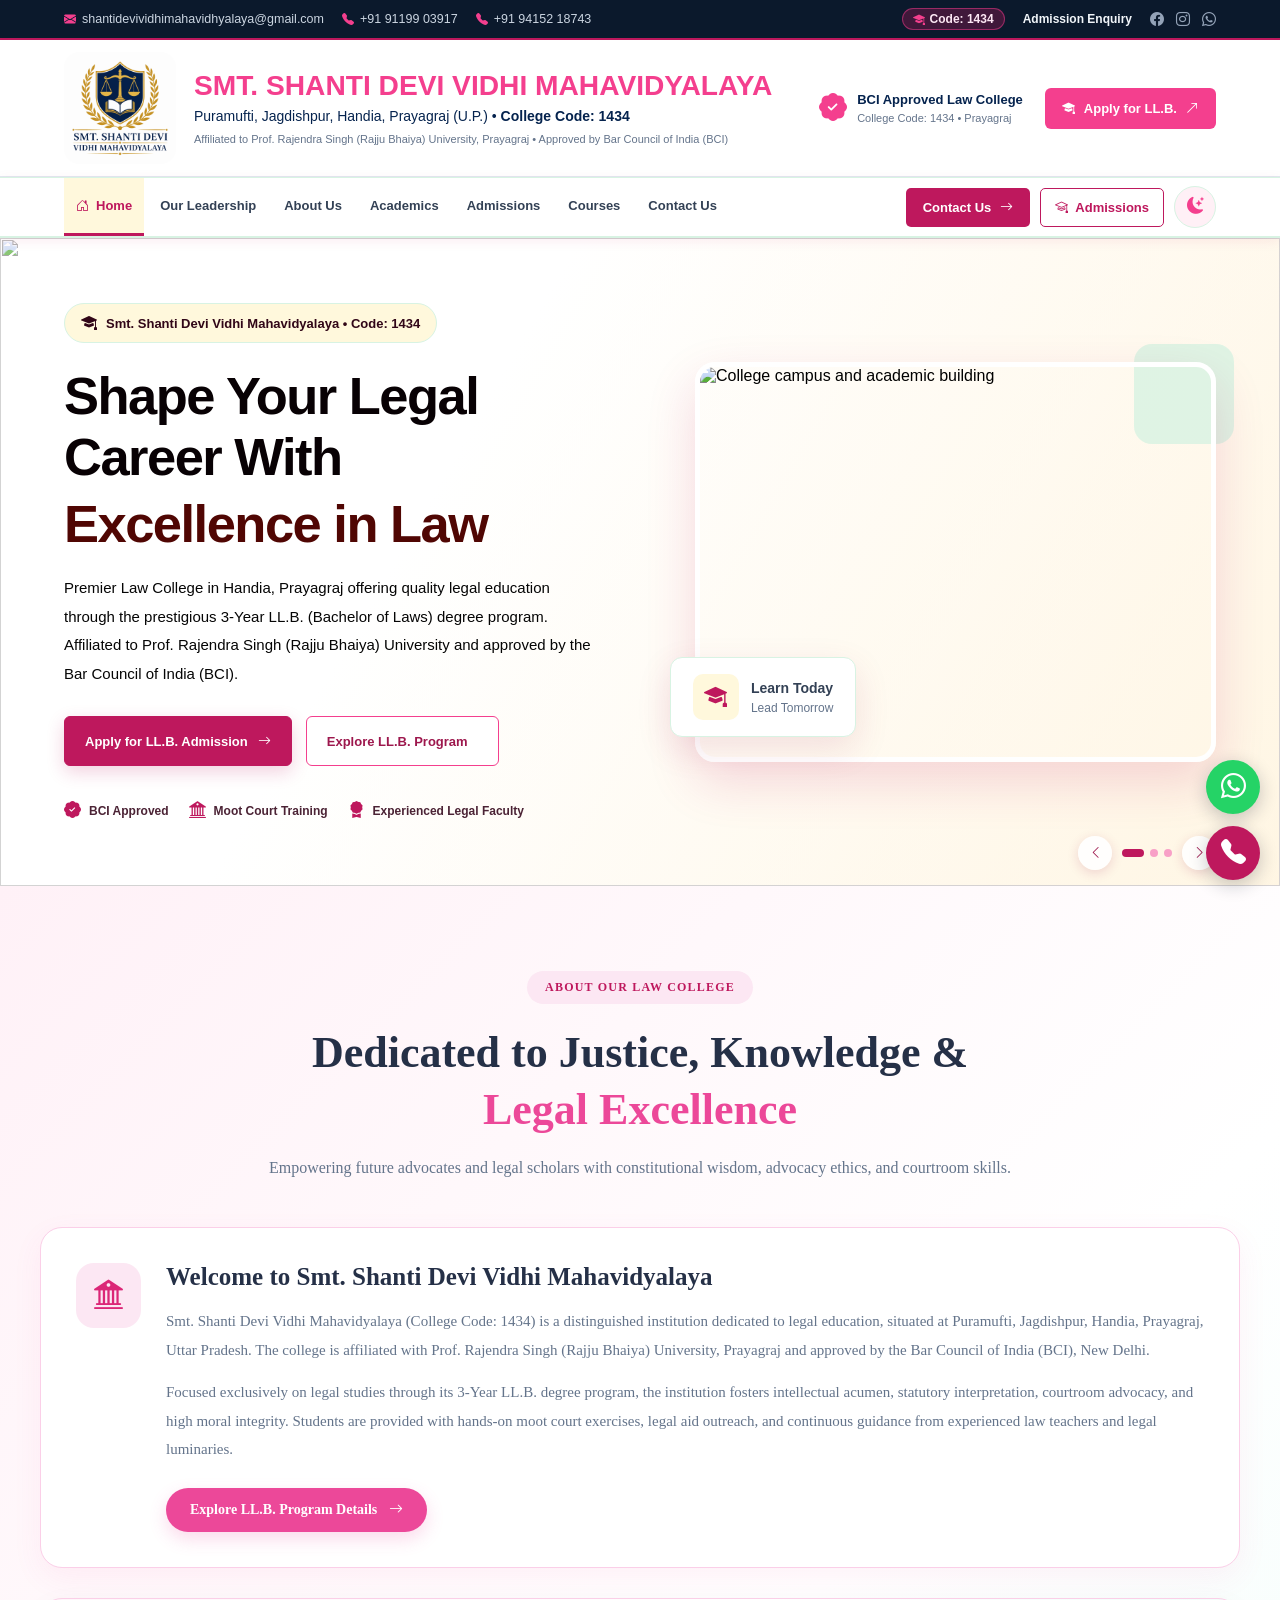
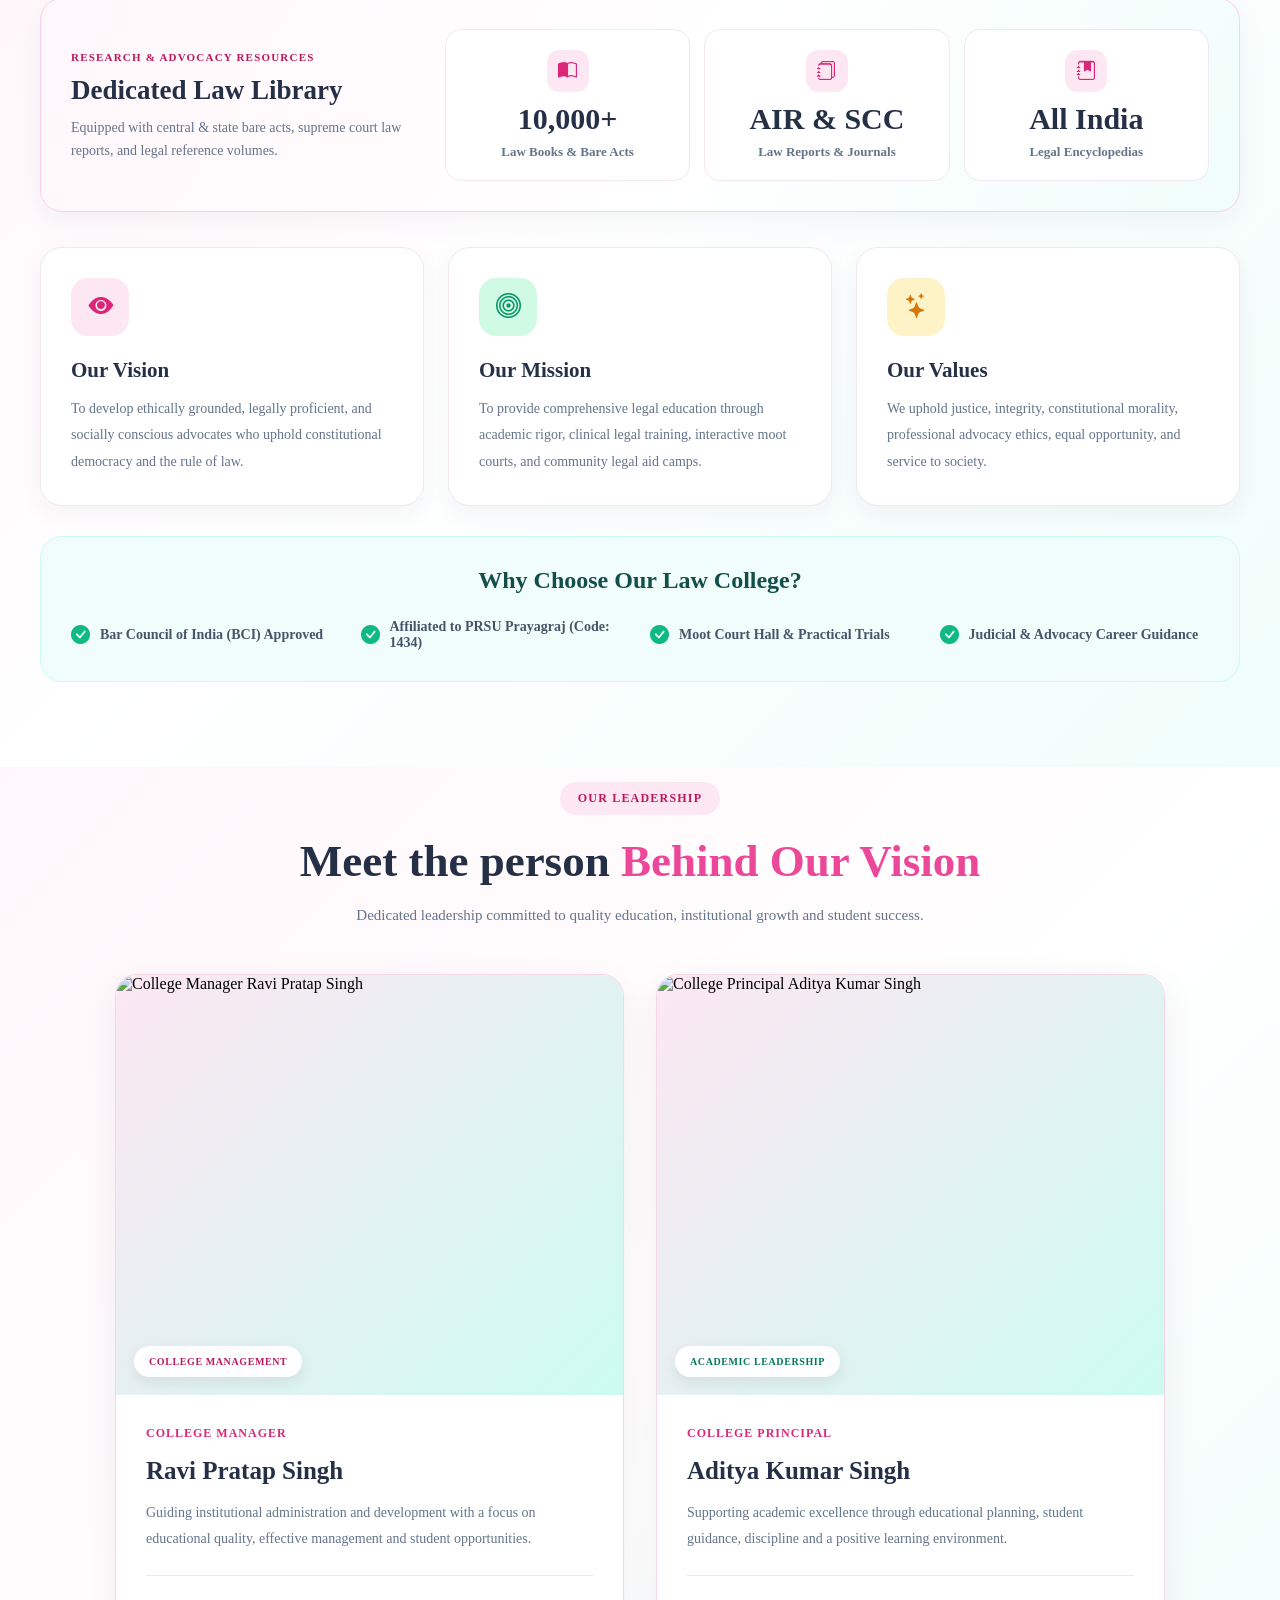
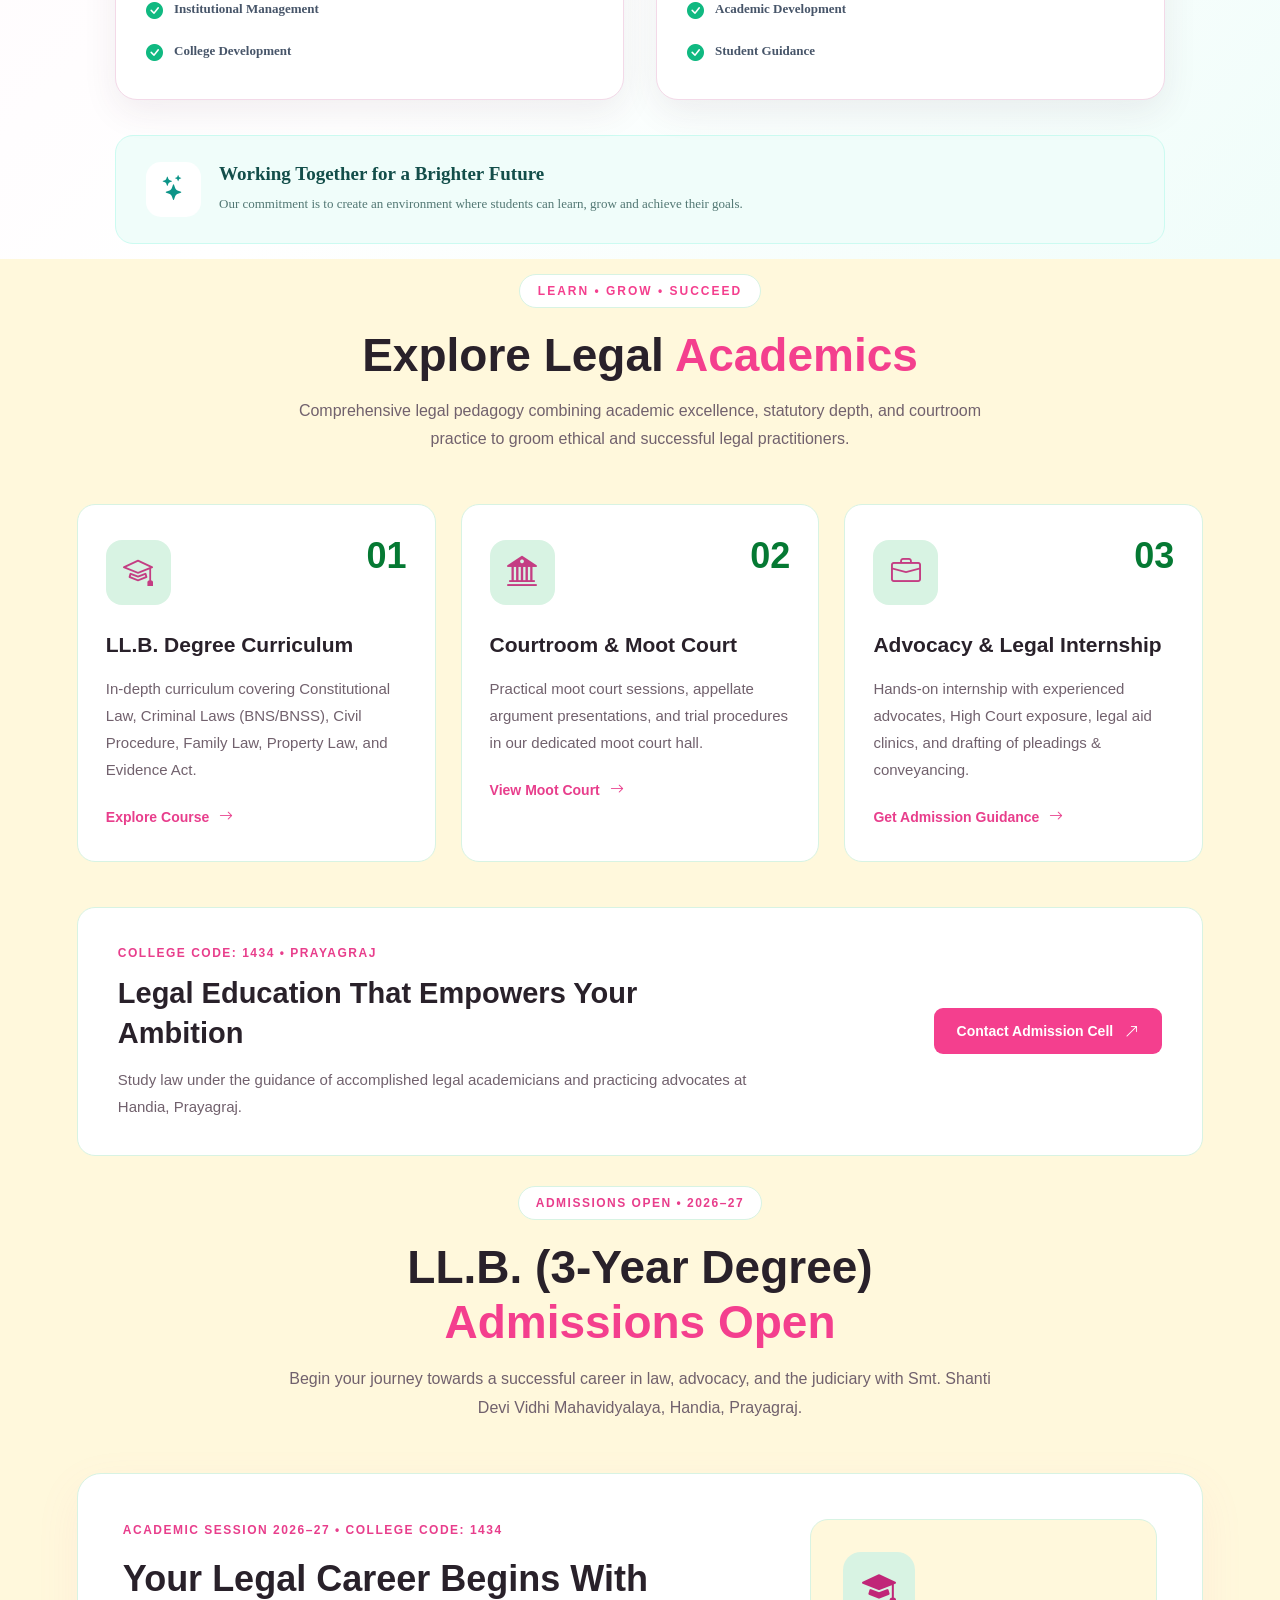
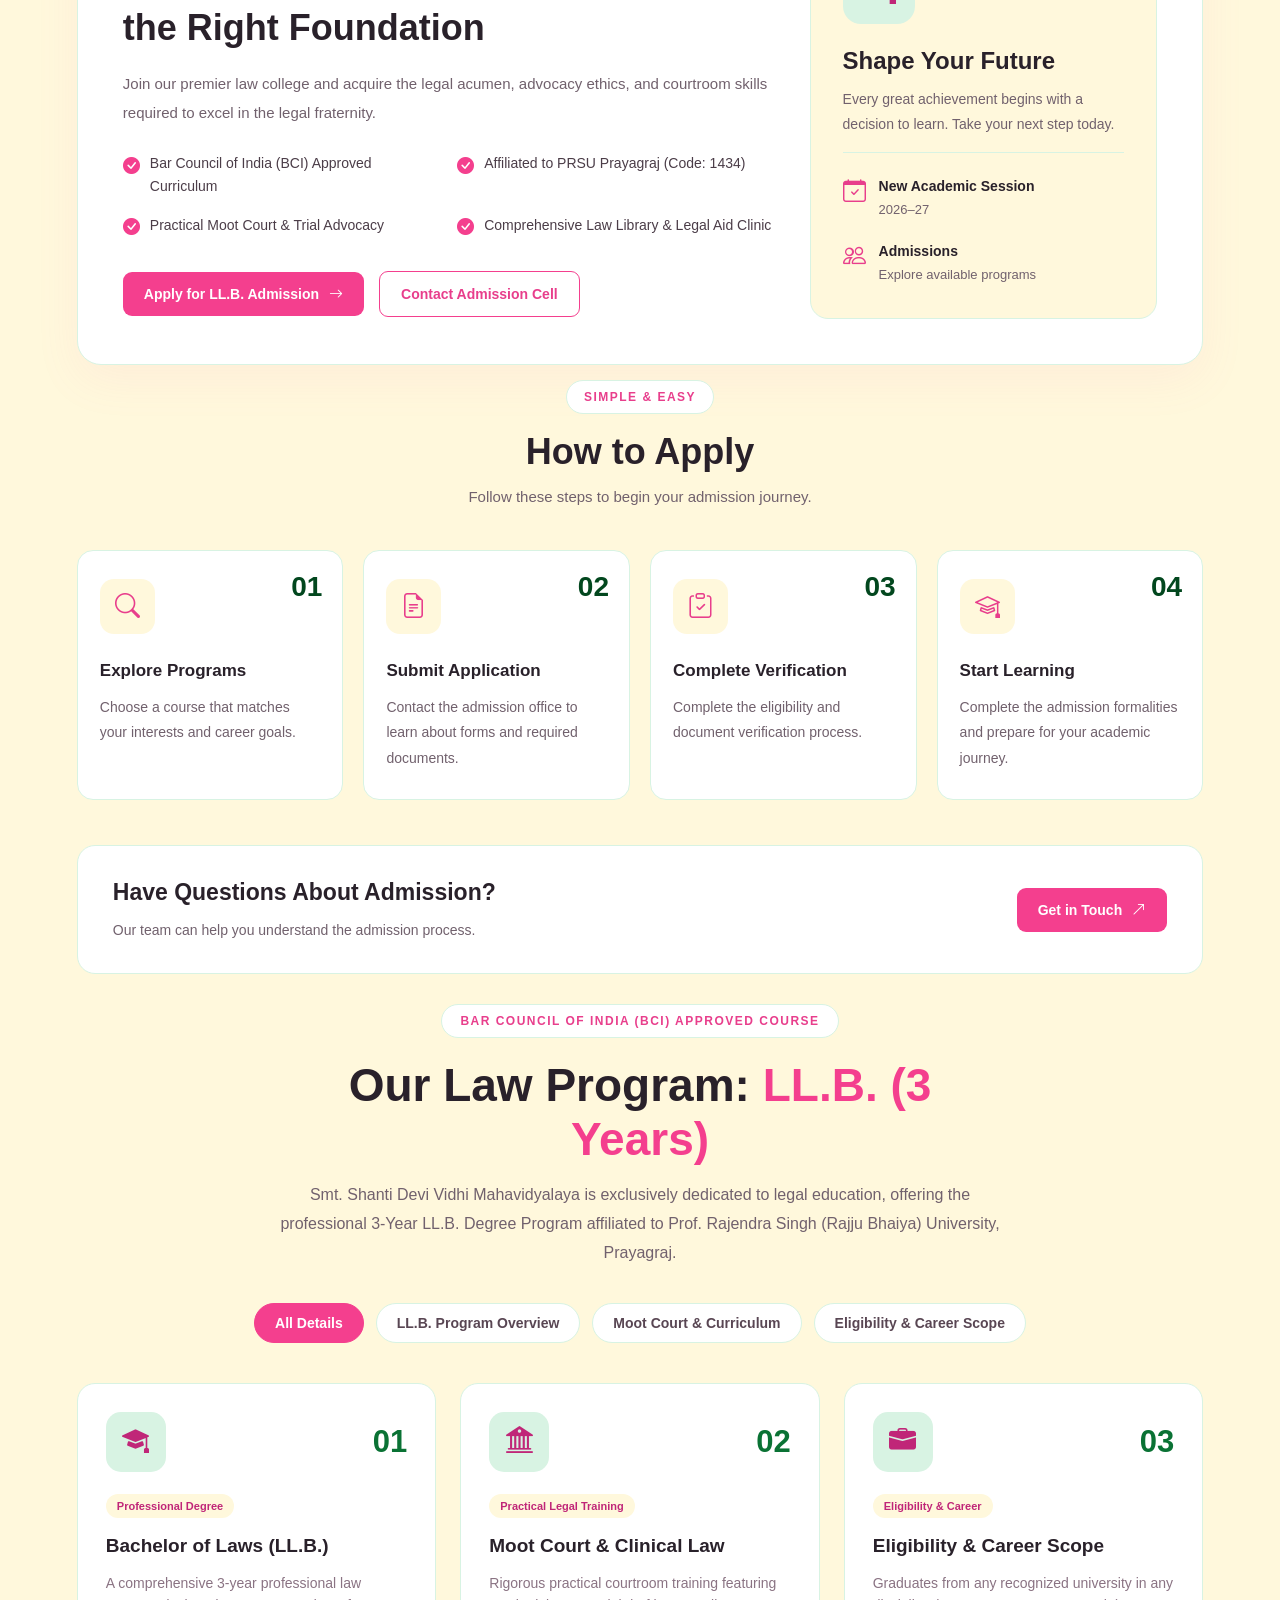
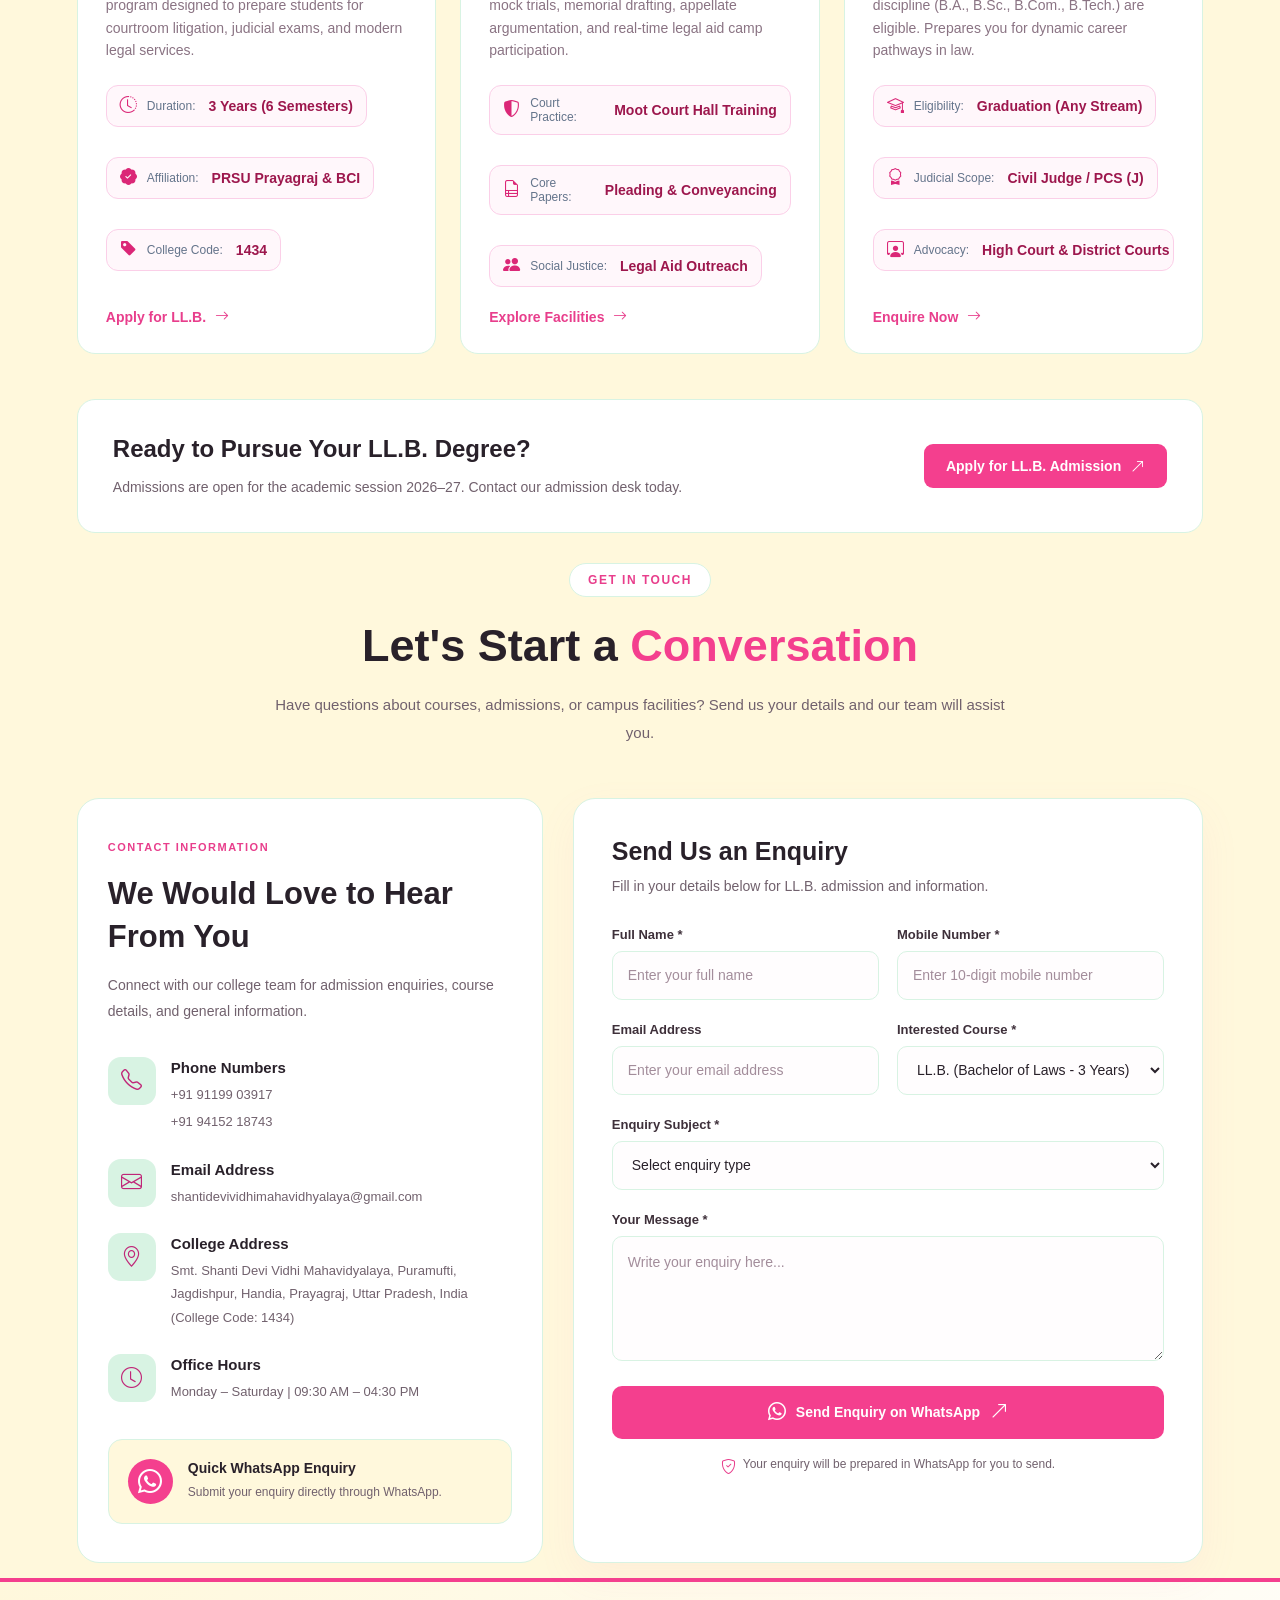
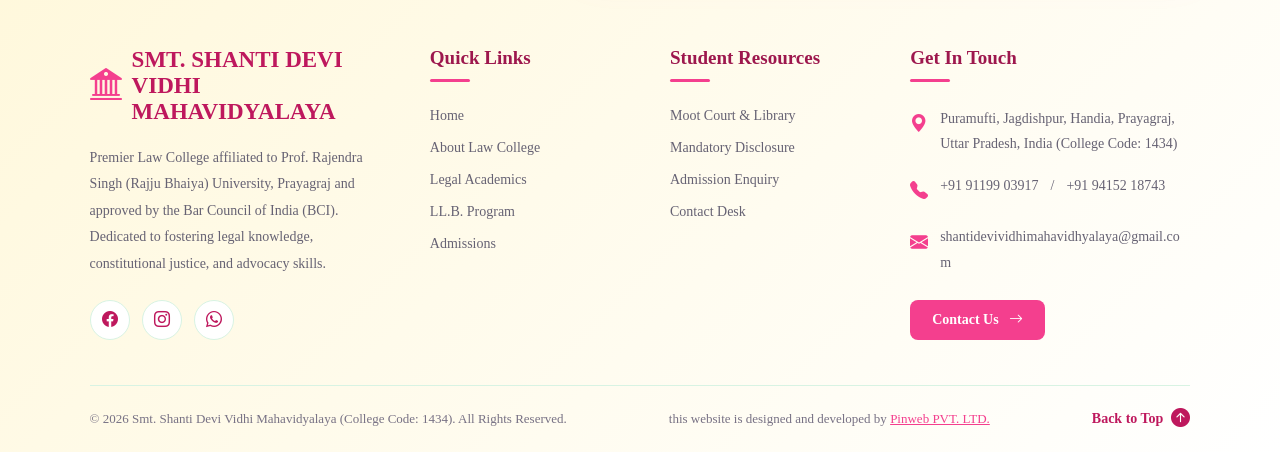
==== index.html @ 5e757aea "first commit" ====
<!DOCTYPE html>
<html lang="en">
<head>
    <meta charset="UTF-8">
    <meta name="viewport" content="width=device-width, initial-scale=1.0">
    <title>Smt. Shanti Devi Vidhi Mahavidyalaya | College Code: 1434 - Prayagraj</title>
    <meta name="description" content="Smt. Shanti Devi Vidhi Mahavidyalaya, Puramufti, Jagdishpur, Handia, Prayagraj (College Code: 1434). Affiliated to Prof. Rajendra Singh (Rajju Bhaiya) University, Prayagraj. BCI Approved 3-Year LL.B. Law College.">
    <link rel="stylesheet" href="style.css">
    <link rel="stylesheet"
          href="https://cdn.jsdelivr.net/npm/bootstrap-icons@1.11.3/font/bootstrap-icons.min.css">
</head>
<body>

    <!-- First: Thin Top Header -->
    <header class="top-header">
        <div class="top-header-container">

            <div class="header-contact">
                <a href="mailto:shantidevividhimahavidhyalaya@gmail.com" class="header-email">
                    <i class="bi bi-envelope-fill"></i>
                    <span>shantidevividhimahavidhyalaya@gmail.com</span>
                </a>

                <a href="tel:+919119903917" class="header-phone">
                    <i class="bi bi-telephone-fill"></i>
                    <span>+91 91199 03917</span>
                </a>
                <a href="tel:+919415218743" class="header-phone header-phone-alt">
                    <i class="bi bi-telephone-fill"></i>
                    <span>+91 94152 18743</span>
                </a>
            </div>

            <div class="header-right">
                <a href="#admissions" class="quick-link top-code-link"><i class="bi bi-mortarboard-fill"></i> Code: 1434</a>
                <a href="#contact" class="quick-link quick-link-enquiry">Admission Enquiry</a>

                <div class="header-social">
                    <a href="#" aria-label="Facebook" class="social-fb">
                        <i class="bi bi-facebook"></i>
                    </a>
                    <a href="#" aria-label="Instagram" class="social-insta">
                        <i class="bi bi-instagram"></i>
                    </a>
                    <a href="https://wa.me/919119903917" target="_blank" rel="noopener noreferrer" aria-label="WhatsApp" class="header-whatsapp-icon">
                        <i class="bi bi-whatsapp"></i>
                    </a>
                </div>
            </div>

        </div>
    </header>

    <!-- second header -->
     
<!-- Second: Main College Header -->
<header class="main-header" id="home">
    <div class="main-header-container">

        <!-- College Logo -->
        <div class="college-brand">
            <a href="#" class="college-logo">
                <img src="images/logo.png"
                     alt="Smt. Shanti Devi Vidhi Mahavidyalaya Logo">
            </a>

            <div class="college-info">
                <h1><b>SMT. SHANTI DEVI VIDHI MAHAVIDYALAYA</b></h1>
                <p class="college-tagline">
                    Puramufti, Jagdishpur, Handia, Prayagraj (U.P.) &bull; <strong>College Code: 1434</strong>
                </p>
                <p class="college-recognition">
                    Affiliated to Prof. Rajendra Singh (Rajju Bhaiya) University, Prayagraj &bull; Approved by Bar Council of India (BCI)
                </p>
            </div>
        </div>

        <!-- Recognition / Admission Info -->
        <div class="college-header-right">
            <div class="recognition-badge">
                <i class="bi bi-patch-check-fill"></i>
                <div>
                    <strong>BCI Approved Law College</strong>
                    <span>College Code: 1434 &bull; Prayagraj</span>
                </div>
            </div>

            <a href="#contact" class="header-admission-btn">
                <i class="bi bi-mortarboard-fill"></i>
                Apply for LL.B.
                <i class="bi bi-arrow-up-right"></i>
            </a>
        </div>

    </div>
</header>

<!-- navbar -->


<!-- Degree College Navbar -->
<nav class="college-navbar" aria-label="Main navigation">
    <div class="navbar-container">

        <!-- Mobile Menu Button -->
        <button class="menu-toggle"
                id="menuToggle"
                type="button"
                aria-label="Open navigation menu"
                aria-expanded="false"
                aria-controls="navbarMenu">
            <i class="bi bi-list"></i>
        </button>

        <!-- Navigation Links -->
        <div class="navbar-menu" id="navbarMenu">

            <a href="#home" class="nav-link active">
                <i class="bi bi-house-door"></i>
                Home
            </a>
            <a href="#ourBody" class="nav-link">
                Our Leadership
            </a>

            <a href="#about" class="nav-link">
                About Us
            </a>


            <a href="#academics" class="nav-link">
                Academics
            </a>

            <a href="#admissions" class="nav-link">
                Admissions
            </a>

             <a href="#courses" class="nav-link">
                Courses
             </a>

            <a href="#contact" class="nav-link">
                Contact Us
            </a>

        </div>

        <!-- Right Side Button -->
        <a href="#contact" class="navbar-apply">
            Contact Us
            <i class="bi bi-arrow-right"></i>
        </a>
        <a href="#contact" class="navbar-login" title="Enquiry / Admission">
            <i class="bi bi-mortarboard" aria-hidden="true"></i>
            Admissions
        </a>
        <button class="theme-toggle"
                id="themeToggle"
                type="button"
                aria-label="Switch to dark mode"
                title="Switch to dark mode">
            <i class="bi bi-moon-stars-fill" aria-hidden="true"></i>
        </button>

    </div>
</nav>


    <!-- hero section -->

    

<!-- ================= HERO SECTION ================= -->
<section class="college-hero">
    <div class="hero-background" aria-hidden="true">
        <img class="hero-background-slide is-active"
             src="images/cllg2.jpeg"
             alt="">
        <img class="hero-background-slide"
             src="images/AIimg.jpeg"
             alt="">
        <img class="hero-background-slide hero-background-slide-alt"
             src="images/cllg3.jpeg"
             alt="">
    </div>

    <div class="hero-container">

        <!-- Left Content -->
        <div class="hero-content">

            <div class="hero-badge">
                <i class="bi bi-mortarboard-fill"></i>
                Smt. Shanti Devi Vidhi Mahavidyalaya &bull; Code: 1434
            </div>

            <h1>
                Shape Your Legal Career With
                <span>Excellence in Law</span>
            </h1>

            <p class="hero-description">
                Premier Law College in Handia, Prayagraj offering quality legal education through the prestigious 3-Year LL.B. (Bachelor of Laws) degree program. Affiliated to Prof. Rajendra Singh (Rajju Bhaiya) University and approved by the Bar Council of India (BCI).
            </p>

            <!-- Buttons -->
            <div class="hero-buttons">
                <a href="#contact" class="hero-btn-primary">
                    Apply for LL.B. Admission
                    <i class="bi bi-arrow-right"></i>
                </a>

                <a href="#courses" class="hero-btn-secondary">
                    Explore LL.B. Program
                    <i class="bi bi-book-open"></i>
                </a>
            </div>

            <!-- Highlights -->
            <div class="hero-highlights">

                <div class="hero-highlight">
                    <i class="bi bi-patch-check-fill"></i>
                    <span>BCI Approved</span>
                </div>

                <div class="hero-highlight">
                    <i class="bi bi-bank2"></i>
                    <span>Moot Court Training</span>
                </div>

                <div class="hero-highlight">
                    <i class="bi bi-award-fill"></i>
                    <span>Experienced Legal Faculty</span>
                </div>

            </div>
        </div>

        <!-- Right Image -->
        <div class="hero-visual">

            <img
                src="images/AIimg.jpeg"
                alt="College campus and academic building"
                class="hero-campus-image"
            >

            <!-- Floating Information Card -->
            <div class="hero-floating-card">
                <div class="floating-icon">
                    <i class="bi bi-mortarboard-fill"></i>
                </div>

                <div class="floating-content">
                    <h3>Learn Today</h3>
                    <p>Lead Tomorrow</p>
                </div>
            </div>

            <!-- Decorative Shape -->
            <div class="hero-decoration"></div>

        </div>

    </div>

    <div class="hero-background-controls"
         role="group"
         aria-label="Hero background image controls">
        <button class="hero-background-arrow"
                type="button"
                data-slide-direction="-1"
                aria-label="Show previous background image">
            <i class="bi bi-chevron-left" aria-hidden="true"></i>
        </button>
        <div class="hero-background-indicators">
            <button class="hero-background-indicator is-active"
                    type="button"
                    data-slide-index="0"
                    aria-label="Show background image 1"
                    aria-current="true"></button>
            <button class="hero-background-indicator"
                    type="button"
                    data-slide-index="1"
                    aria-label="Show background image 2"></button>
            <button class="hero-background-indicator"
                    type="button"
                    data-slide-index="2"
                    aria-label="Show background image 3"></button>
        </div>
        <button class="hero-background-arrow"
                type="button"
                data-slide-direction="1"
                aria-label="Show next background image">
            <i class="bi bi-chevron-right" aria-hidden="true"></i>
        </button>
    </div>
</section>
<!-- =============== END HERO SECTION =============== -->



<!-- About Section -->


<section class="about-section" id="about">
    <div class="about-container">

        <!-- Heading -->
        <div class="about-heading">
            <span class="about-badge">ABOUT OUR LAW COLLEGE</span>

            <h2>
                Dedicated to Justice, Knowledge &amp;
                <span>Legal Excellence</span>
            </h2>

            <p>
                Empowering future advocates and legal scholars with constitutional wisdom, advocacy ethics, and courtroom skills.
            </p>
        </div>

        <!-- Introduction -->
        <div class="about-intro">
            <div class="about-intro-icon">
                <i class="bi bi-bank2"></i>
            </div>

            <div class="about-intro-text">
                <h3>Welcome to Smt. Shanti Devi Vidhi Mahavidyalaya</h3>

                <p>
                    Smt. Shanti Devi Vidhi Mahavidyalaya (College Code: 1434) is a distinguished institution dedicated to legal education, situated at Puramufti, Jagdishpur, Handia, Prayagraj, Uttar Pradesh. The college is affiliated with Prof. Rajendra Singh (Rajju Bhaiya) University, Prayagraj and approved by the Bar Council of India (BCI), New Delhi.
                </p>

                <p>
                    Focused exclusively on legal studies through its 3-Year LL.B. degree program, the institution fosters intellectual acumen, statutory interpretation, courtroom advocacy, and high moral integrity. Students are provided with hands-on moot court exercises, legal aid outreach, and continuous guidance from experienced law teachers and legal luminaries.
                </p>

                <a href="#courses" class="about-btn">
                    Explore LL.B. Program Details
                    <i class="bi bi-arrow-right"></i>
                </a>
            </div>
        </div>

        <!-- Library Collection -->
        <div class="library-collection" aria-labelledby="library-collection-title">
            <div class="library-collection-heading">
                <span class="library-collection-eyebrow">RESEARCH &amp; ADVOCACY RESOURCES</span>
                <h3 id="library-collection-title">Dedicated Law Library</h3>
                <p>Equipped with central &amp; state bare acts, supreme court law reports, and legal reference volumes.</p>
            </div>

            <div class="library-collection-stats">
                <div class="library-stat">
                    <div class="library-stat-icon" aria-hidden="true">
                        <i class="bi bi-book-half"></i>
                    </div>
                    <strong>10,000+</strong>
                    <span>Law Books &amp; Bare Acts</span>
                </div>

                <div class="library-stat">
                    <div class="library-stat-icon" aria-hidden="true">
                        <i class="bi bi-journals"></i>
                    </div>
                    <strong>AIR &amp; SCC</strong>
                    <span>Law Reports &amp; Journals</span>
                </div>

                <div class="library-stat">
                    <div class="library-stat-icon" aria-hidden="true">
                        <i class="bi bi-journal-bookmark-fill"></i>
                    </div>
                    <strong>All India</strong>
                    <span>Legal Encyclopedias</span>
                </div>
            </div>
        </div>

        <!-- Vision, Mission, Values -->
        <div class="about-cards">

            <div class="about-card">
                <div class="about-card-icon pink-icon">
                    <i class="bi bi-eye-fill"></i>
                </div>

                <h3>Our Vision</h3>

                <p>
                    To develop ethically grounded, legally proficient, and socially conscious advocates who uphold constitutional democracy and the rule of law.
                </p>
            </div>

            <div class="about-card">
                <div class="about-card-icon green-icon">
                    <i class="bi bi-bullseye"></i>
                </div>

                <h3>Our Mission</h3>

                <p>
                    To provide comprehensive legal education through academic rigor, clinical legal training, interactive moot courts, and community legal aid camps.
                </p>
            </div>

            <div class="about-card">
                <div class="about-card-icon yellow-icon">
                    <i class="bi bi-stars"></i>
                </div>

                <h3>Our Values</h3>

                <p>
                    We uphold justice, integrity, constitutional morality, professional advocacy ethics, equal opportunity, and service to society.
                </p>
            </div>

        </div>

        <!-- College Highlights -->
        <div class="about-highlights">
            <h3>Why Choose Our Law College?</h3>

            <div class="about-highlight-list">

                <div class="about-highlight-item">
                    <i class="bi bi-check-circle-fill"></i>
                    <span>Bar Council of India (BCI) Approved</span>
                </div>

                <div class="about-highlight-item">
                    <i class="bi bi-check-circle-fill"></i>
                    <span>Affiliated to PRSU Prayagraj (Code: 1434)</span>
                </div>

                <div class="about-highlight-item">
                    <i class="bi bi-check-circle-fill"></i>
                    <span>Moot Court Hall &amp; Practical Trials</span>
                </div>

                <div class="about-highlight-item">
                    <i class="bi bi-check-circle-fill"></i>
                    <span>Judicial &amp; Advocacy Career Guidance</span>
                </div>

            </div>
        </div>

    </div>
</section>


<!-- College Body Section -->

<section class="college-body-section" id="ourBody">

    <div class="cb-container">

        <!-- Section Heading -->
        <div class="cb-heading">
            <span class="cb-label">OUR LEADERSHIP</span>

            <h2> Meet the person <span>Behind Our Vision</span></h2>

            <p>
                Dedicated leadership committed to quality education,
                institutional growth and student success.
            </p>
        </div>

        <!-- Management Cards -->
        <div class="cb-team">

            <!-- Manager -->
            <article class="cb-card">

                <div class="cb-image">
                    <img
                        src="images/manager2.jpeg"
                        alt="College Manager Ravi Pratap Singh"
                    >
                    <span class="cb-role">COLLEGE MANAGEMENT</span>
                </div>

                <div class="cb-info">
                    <span class="cb-designation">COLLEGE MANAGER</span>

                    <h3>Ravi Pratap Singh</h3>

                    <p>
                        Guiding institutional administration and development
                        with a focus on educational quality, effective
                        management and student opportunities.
                    </p>

                    <div class="cb-divider"></div>

                    <div class="cb-responsibility">
                        <i class="bi bi-check-circle-fill"></i>
                        <span>Institutional Management</span>
                    </div>

                    <div class="cb-responsibility">
                        <i class="bi bi-check-circle-fill"></i>
                        <span>College Development</span>
                    </div>
                </div>

            </article>

            <!-- Principal -->
            <article class="cb-card">

                <div class="cb-image">
                    <img
                        src="images/prin.jpeg"
                        alt="College Principal Aditya Kumar Singh"
                    >
                    <span class="cb-role cb-principal-role">
                        ACADEMIC LEADERSHIP
                    </span>
                </div>

                <div class="cb-info">
                    <span class="cb-designation">COLLEGE PRINCIPAL</span>

                    <h3>Aditya Kumar Singh</h3>

                    <p>
                        Supporting academic excellence through educational
                        planning, student guidance, discipline and a
                        positive learning environment.
                    </p>

                    <div class="cb-divider"></div>

                    <div class="cb-responsibility">
                        <i class="bi bi-check-circle-fill"></i>
                        <span>Academic Development</span>
                    </div>

                    <div class="cb-responsibility">
                        <i class="bi bi-check-circle-fill"></i>
                        <span>Student Guidance</span>
                    </div>
                </div>

            </article>

        </div>

        <!-- Bottom Message -->
        <div class="cb-message">
            <div class="cb-message-icon">
                <i class="bi bi-stars"></i>
            </div>

            <div>
                <h3>Working Together for a Brighter Future</h3>
                <p>
                    Our commitment is to create an environment where
                    students can learn, grow and achieve their goals.
                </p>
            </div>
        </div>

    </div>

</section>


<!-- Academics Section Start -->


<section class="academics-section" id="academics">
    <div class="academics-container">

        <!-- Section Heading -->
        <div class="academics-heading">
            <span class="academics-label">LEARN • GROW • SUCCEED</span>
            <h2>Explore Legal <span>Academics</span></h2>
            <p>
                Comprehensive legal pedagogy combining academic excellence, statutory depth,
                and courtroom practice to groom ethical and successful legal practitioners.
            </p>
        </div>

        <!-- Academic Cards -->
        <div class="academics-grid">

            <!-- Core Legal Education -->
            <div class="academic-card">
                <div class="academic-icon">
                    <i class="bi bi-mortarboard"></i>
                </div>
                <span class="academic-number">01</span>
                <h3>LL.B. Degree Curriculum</h3>
                <p>
                    In-depth curriculum covering Constitutional Law, Criminal Laws (BNS/BNSS),
                    Civil Procedure, Family Law, Property Law, and Evidence Act.
                </p>
                <a href="#courses" class="academic-link">
                    Explore Course <i class="bi bi-arrow-right"></i>
                </a>
            </div>

            <!-- Courtroom Advocacy -->
            <div class="academic-card">
                <div class="academic-icon">
                    <i class="bi bi-bank2"></i>
                </div>
                <span class="academic-number">02</span>
                <h3>Courtroom &amp; Moot Court</h3>
                <p>
                    Practical moot court sessions, appellate argument presentations,
                    and trial procedures in our dedicated moot court hall.
                </p>
                <a href="#facilities" class="academic-link">
                    View Moot Court <i class="bi bi-arrow-right"></i>
                </a>
            </div>

            <!-- Legal Aid & Internship -->
            <div class="academic-card">
                <div class="academic-icon">
                    <i class="bi bi-briefcase"></i>
                </div>
                <span class="academic-number">03</span>
                <h3>Advocacy &amp; Legal Internship</h3>
                <p>
                    Hands-on internship with experienced advocates, High Court exposure,
                    legal aid clinics, and drafting of pleadings &amp; conveyancing.
                </p>
                <a href="#contact" class="academic-link">
                    Get Admission Guidance <i class="bi bi-arrow-right"></i>
                </a>
            </div>

        </div>

        <!-- Bottom Highlight -->
        <div class="academics-bottom">
            <div class="academics-bottom-text">
                <span class="bottom-subtitle">COLLEGE CODE: 1434 &bull; PRAYAGRAJ</span>
                <h3>Legal Education That Empowers Your Ambition</h3>
                <p>
                    Study law under the guidance of accomplished legal academicians and practicing advocates at Handia, Prayagraj.
                </p>
            </div>

            <a href="#contact" class="academics-btn">
                Contact Admission Cell
                <i class="bi bi-arrow-up-right"></i>
            </a>
        </div>

    </div>
</section>


<!-- Admission Section Start -->


<section class="admission-section" id="admissions">

    <div class="admission-container">

        <!-- Heading -->
        <div class="admission-heading">
            <span class="admission-tag">ADMISSIONS OPEN &bull; 2026–27</span>

            <h2>
                LL.B. (3-Year Degree)
                <span>Admissions Open</span>
            </h2>

            <p>
                Begin your journey towards a successful career in law, advocacy, and the judiciary with Smt. Shanti Devi Vidhi Mahavidyalaya, Handia, Prayagraj.
            </p>
        </div>

        <!-- Admission Main Card -->
        <div class="admission-main">

            <div class="admission-content">
                <span class="admission-session">
                    ACADEMIC SESSION 2026–27 &bull; COLLEGE CODE: 1434
                </span>

                <h3>Your Legal Career Begins With the Right Foundation</h3>

                <p>
                    Join our premier law college and acquire the legal acumen, advocacy ethics, and courtroom skills required to excel in the legal fraternity.
                </p>

                <div class="admission-features">

                    <div class="admission-feature">
                        <i class="bi bi-check-circle-fill"></i>
                        <span>Bar Council of India (BCI) Approved Curriculum</span>
                    </div>

                    <div class="admission-feature">
                        <i class="bi bi-check-circle-fill"></i>
                        <span>Affiliated to PRSU Prayagraj (Code: 1434)</span>
                    </div>

                    <div class="admission-feature">
                        <i class="bi bi-check-circle-fill"></i>
                        <span>Practical Moot Court &amp; Trial Advocacy</span>
                    </div>

                    <div class="admission-feature">
                        <i class="bi bi-check-circle-fill"></i>
                        <span>Comprehensive Law Library &amp; Legal Aid Clinic</span>
                    </div>

                </div>

                <div class="admission-actions">
                    <a href="#contact" class="admission-primary-btn">
                        Apply for LL.B. Admission
                        <i class="bi bi-arrow-right"></i>
                    </a>

                    <a href="#contact" class="admission-secondary-btn">
                        Contact Admission Cell
                    </a>
                </div>
            </div>

            <!-- Admission Side Card -->
            <div class="admission-side">

                <div class="admission-side-icon">
                    <i class="bi bi-mortarboard-fill"></i>
                </div>

                <h3>Shape Your Future</h3>

                <p>
                    Every great achievement begins with a decision
                    to learn. Take your next step today.
                </p>

                <div class="admission-divider"></div>

                <div class="admission-side-info">
                    <i class="bi bi-calendar-check"></i>
                    <div>
                        <strong>New Academic Session</strong>
                        <span>2026–27</span>
                    </div>
                </div>

                <div class="admission-side-info">
                    <i class="bi bi-people"></i>
                    <div>
                        <strong>Admissions</strong>
                        <span>Explore available programs</span>
                    </div>
                </div>

            </div>

        </div>

        <!-- Admission Process -->
        <div class="admission-process" id="admission-process">

            <div class="process-heading">
                <span class="admission-tag">SIMPLE & EASY</span>
                <h3>How to Apply</h3>
                <p>Follow these steps to begin your admission journey.</p>
            </div>

            <div class="process-grid">

                <div class="process-card">
                    <span class="process-number">01</span>
                    <div class="process-icon">
                        <i class="bi bi-search"></i>
                    </div>
                    <h4>Explore Programs</h4>
                    <p>
                        Choose a course that matches your interests
                        and career goals.
                    </p>
                </div>

                <div class="process-card">
                    <span class="process-number">02</span>
                    <div class="process-icon">
                        <i class="bi bi-file-earmark-text"></i>
                    </div>
                    <h4>Submit Application</h4>
                    <p>
                        Contact the admission office to learn about
                        forms and required documents.
                    </p>
                </div>

                <div class="process-card">
                    <span class="process-number">03</span>
                    <div class="process-icon">
                        <i class="bi bi-clipboard-check"></i>
                    </div>
                    <h4>Complete Verification</h4>
                    <p>
                        Complete the eligibility and document
                        verification process.
                    </p>
                </div>

                <div class="process-card">
                    <span class="process-number">04</span>
                    <div class="process-icon">
                        <i class="bi bi-mortarboard"></i>
                    </div>
                    <h4>Start Learning</h4>
                    <p>
                        Complete the admission formalities and
                        prepare for your academic journey.
                    </p>
                </div>

            </div>
        </div>

        <!-- Bottom CTA -->
        <div class="admission-footer">
            <div>
                <h3>Have Questions About Admission?</h3>
                <p>Our team can help you understand the admission process.</p>
            </div>

            <a href="#contact" class="admission-footer-btn">
                Get in Touch
                <i class="bi bi-arrow-up-right"></i>
            </a>
        </div>

    </div>

</section>

<!-- Courses Section Start -->


<section class="courses-section" id="courses">

    <div class="courses-container">

        <!-- Section Heading -->
        <div class="courses-heading">
            <span class="courses-tag">BAR COUNCIL OF INDIA (BCI) APPROVED COURSE</span>

            <h2>Our Law Program: <span>LL.B. (3 Years)</span></h2>

            <p>
                Smt. Shanti Devi Vidhi Mahavidyalaya is exclusively dedicated to legal education, offering the professional 3-Year LL.B. Degree Program affiliated to Prof. Rajendra Singh (Rajju Bhaiya) University, Prayagraj.
            </p>
        </div>

        <!-- Course Filter -->
        <div class="courses-filter">
            <button class="course-filter-btn active" data-filter="all">
                All Details
            </button>
            <button class="course-filter-btn" data-filter="overview">
                LL.B. Program Overview
            </button>
            <button class="course-filter-btn" data-filter="curriculum">
                Moot Court &amp; Curriculum
            </button>
            <button class="course-filter-btn" data-filter="eligibility">
                Eligibility &amp; Career Scope
            </button>
        </div>

        <!-- Courses Grid -->
        <div class="courses-grid">

            <!-- LL.B. Overview Card -->
            <div class="course-card" data-category="overview">
                <div class="course-card-top">
                    <div class="course-icon"><i class="bi bi-mortarboard-fill"></i></div>
                    <span class="course-number">01</span>
                </div>
                <span class="course-category">Professional Degree</span>
                <h3>Bachelor of Laws (LL.B.)</h3>
                <p>
                    A comprehensive 3-year professional law program designed to prepare students for courtroom litigation, judicial exams, and modern legal services.
                </p>
                <div class="course-seat-info">
                    <i class="bi bi-clock-history" aria-hidden="true"></i>
                    <span>Duration:</span>
                    <strong>3 Years (6 Semesters)</strong>
                </div>
                <div class="course-seat-info" style="margin-top: 8px;">
                    <i class="bi bi-patch-check-fill" aria-hidden="true"></i>
                    <span>Affiliation:</span>
                    <strong>PRSU Prayagraj &amp; BCI</strong>
                </div>
                <div class="course-seat-info" style="margin-top: 8px;">
                    <i class="bi bi-tag-fill" aria-hidden="true"></i>
                    <span>College Code:</span>
                    <strong>1434</strong>
                </div>
                <a href="#contact" class="course-link">
                    Apply for LL.B. <i class="bi bi-arrow-right"></i>
                </a>
            </div>

            <!-- LL.B. Practical Training Card -->
            <div class="course-card" data-category="curriculum">
                <div class="course-card-top">
                    <div class="course-icon"><i class="bi bi-bank2"></i></div>
                    <span class="course-number">02</span>
                </div>
                <span class="course-category">Practical Legal Training</span>
                <h3>Moot Court &amp; Clinical Law</h3>
                <p>
                    Rigorous practical courtroom training featuring mock trials, memorial drafting, appellate argumentation, and real-time legal aid camp participation.
                </p>
                <div class="course-seat-info">
                    <i class="bi bi-shield-shaded" aria-hidden="true"></i>
                    <span>Court Practice:</span>
                    <strong>Moot Court Hall Training</strong>
                </div>
                <div class="course-seat-info" style="margin-top: 8px;">
                    <i class="bi bi-file-earmark-ruled" aria-hidden="true"></i>
                    <span>Core Papers:</span>
                    <strong>Pleading &amp; Conveyancing</strong>
                </div>
                <div class="course-seat-info" style="margin-top: 8px;">
                    <i class="bi bi-people-fill" aria-hidden="true"></i>
                    <span>Social Justice:</span>
                    <strong>Legal Aid Outreach</strong>
                </div>
                <a href="#facilities" class="course-link">
                    Explore Facilities <i class="bi bi-arrow-right"></i>
                </a>
            </div>

            <!-- LL.B. Eligibility & Career Card -->
            <div class="course-card" data-category="eligibility">
                <div class="course-card-top">
                    <div class="course-icon"><i class="bi bi-briefcase-fill"></i></div>
                    <span class="course-number">03</span>
                </div>
                <span class="course-category">Eligibility &amp; Career</span>
                <h3>Eligibility &amp; Career Scope</h3>
                <p>
                    Graduates from any recognized university in any discipline (B.A., B.Sc., B.Com., B.Tech.) are eligible. Prepares you for dynamic career pathways in law.
                </p>
                <div class="course-seat-info">
                    <i class="bi bi-mortarboard" aria-hidden="true"></i>
                    <span>Eligibility:</span>
                    <strong>Graduation (Any Stream)</strong>
                </div>
                <div class="course-seat-info" style="margin-top: 8px;">
                    <i class="bi bi-award" aria-hidden="true"></i>
                    <span>Judicial Scope:</span>
                    <strong>Civil Judge / PCS (J)</strong>
                </div>
                <div class="course-seat-info" style="margin-top: 8px;">
                    <i class="bi bi-person-workspace" aria-hidden="true"></i>
                    <span>Advocacy:</span>
                    <strong>High Court &amp; District Courts</strong>
                </div>
                <a href="#contact" class="course-link">
                    Enquire Now <i class="bi bi-arrow-right"></i>
                </a>
            </div>

        </div>

        <!-- Bottom CTA -->
        <div class="courses-bottom">
            <div>
                <h3>Ready to Pursue Your LL.B. Degree?</h3>
                <p>Admissions are open for the academic session 2026–27. Contact our admission desk today.</p>
            </div>

            <a href="#contact" class="courses-cta">
                Apply for LL.B. Admission
                <i class="bi bi-arrow-up-right"></i>
            </a>
        </div>

    </div>

</section>




<!-- Contact Section Start -->

<section class="contact-section" id="contact">

    <div class="contact-container">

        <!-- Section Heading -->
        <div class="contact-heading"  >
            <span class="contact-tag">GET IN TOUCH</span>
            <h2>Let's Start a <span>Conversation</span></h2>
            <p>
                Have questions about courses, admissions, or campus facilities?
                Send us your details and our team will assist you.
            </p>
        </div>

        <div class="contact-layout">

            <!-- Contact Information -->
            <div class="contact-info">

                <span class="contact-info-label">CONTACT INFORMATION</span>
                <h3>We Would Love to Hear From You</h3>
                <p class="contact-info-description">
                    Connect with our college team for admission enquiries,
                    course details, and general information.
                </p>

                <div class="contact-info-list">

                    <div class="contact-info-item">
                        <div class="contact-info-icon">
                            <i class="bi bi-telephone"></i>
                        </div>
                        <div>
                            <h4>Phone Numbers</h4>
                            <a href="tel:+919119903917" id="college-phone">
                                +91 91199 03917
                            </a>
                            <br>
                            <a href="tel:+919415218743" style="display:inline-block;margin-top:4px;">
                                +91 94152 18743
                            </a>
                        </div>
                    </div>

                    <div class="contact-info-item">
                        <div class="contact-info-icon">
                            <i class="bi bi-envelope"></i>
                        </div>
                        <div>
                            <h4>Email Address</h4>
                            <a href="mailto:shantidevividhimahavidhyalaya@gmail.com">
                                shantidevividhimahavidhyalaya@gmail.com
                            </a>
                        </div>
                    </div>

                    <div class="contact-info-item">
                        <div class="contact-info-icon">
                            <i class="bi bi-geo-alt"></i>
                        </div>
                        <div>
                            <h4>College Address</h4>
                            <p>Smt. Shanti Devi Vidhi Mahavidyalaya, Puramufti, Jagdishpur, Handia, Prayagraj, Uttar Pradesh, India (College Code: 1434)</p>
                        </div>
                    </div>

                    <div class="contact-info-item">
                        <div class="contact-info-icon">
                            <i class="bi bi-clock"></i>
                        </div>
                        <div>
                            <h4>Office Hours</h4>
                            <p>Monday – Saturday | 09:30 AM – 04:30 PM</p>
                        </div>
                    </div>

                </div>

                <div class="contact-whatsapp-note">
                    <i class="bi bi-whatsapp"></i>
                    <div>
                        <h4>Quick WhatsApp Enquiry</h4>
                        <p>Submit your enquiry directly through WhatsApp.</p>
                    </div>
                </div>

            </div>

            <!-- Contact Form -->
            <div class="contact-form-wrapper">

                <div class="contact-form-heading">
                    <h3>Send Us an Enquiry</h3>
                    <p>Fill in your details below for LL.B. admission and information.</p>
                </div>

                <form id="college-contact-form">

                    <div class="contact-form-grid">

                        <div class="contact-field">
                            <label for="contact-name">Full Name *</label>
                            <input
                                type="text"
                                id="contact-name"
                                name="name"
                                placeholder="Enter your full name"
                                required
                            >
                        </div>

                        <div class="contact-field">
                            <label for="contact-phone">Mobile Number *</label>
                            <input
                                type="tel"
                                id="contact-phone"
                                name="phone"
                                placeholder="Enter 10-digit mobile number"
                                inputmode="numeric"
                                pattern="[6-9][0-9]{9}"
                                maxlength="10"
                                required
                            >
                        </div>

                        <div class="contact-field">
                            <label for="contact-email">Email Address</label>
                            <input
                                type="email"
                                id="contact-email"
                                name="email"
                                placeholder="Enter your email address"
                            >
                        </div>

                        <div class="contact-field">
                            <label for="contact-course">Interested Course *</label>
                            <select id="contact-course" name="course" required>
                                <option value="">Select a course</option>
                                <option value="LL.B. (3-Year Degree Program)" selected>LL.B. (Bachelor of Laws - 3 Years)</option>
                                <option value="LL.B. Admission Enquiry">LL.B. Admission Enquiry</option>
                                <option value="Moot Court &amp; Clinical Legal Training">Moot Court &amp; Clinical Legal Training</option>
                                <option value="General Law College Enquiry">General Law College Enquiry</option>
                            </select>
                        </div>

                        <div class="contact-field contact-field-full">
                            <label for="contact-subject">Enquiry Subject *</label>
                            <select id="contact-subject" name="subject" required>
                                <option value="">Select enquiry type</option>
                                <option>Admission Enquiry</option>
                                <option>Course Details</option>
                                <option>Fee Structure</option>
                                <option>Eligibility Criteria</option>
                                <option>Campus Facilities</option>
                                <option>Other Enquiry</option>
                            </select>
                        </div>

                        <div class="contact-field contact-field-full">
                            <label for="contact-message">Your Message *</label>
                            <textarea
                                id="contact-message"
                                name="message"
                                rows="4"
                                placeholder="Write your enquiry here..."
                                required
                            ></textarea>
                        </div>

                    </div>

                    <button type="submit" class="contact-submit-btn">
                        <i class="bi bi-whatsapp"></i>
                        Send Enquiry on WhatsApp
                        <i class="bi bi-arrow-up-right"></i>
                    </button>

                    <p class="contact-form-note">
                        <i class="bi bi-shield-check"></i>
                        Your enquiry will be prepared in WhatsApp for you to send.
                    </p>

                </form>

            </div>

        </div>

    </div>

</section>

<!-- ================= FOOTER SECTION ================= -->
<footer class="college-footer">

    <div class="footer-container">

        <!-- College Information -->
        <div class="footer-column footer-about">
            <a href="#" class="footer-logo">
                <i class="bi bi-bank2"></i>
                SMT. SHANTI DEVI VIDHI MAHAVIDYALAYA
            </a>

            <p>
                Premier Law College affiliated to Prof. Rajendra Singh (Rajju Bhaiya) University, Prayagraj and approved by the Bar Council of India (BCI). Dedicated to fostering legal knowledge, constitutional justice, and advocacy skills.
            </p>

            <div class="footer-social">
                <a href="#" aria-label="Facebook"><i class="bi bi-facebook"></i></a>
                <a href="#" aria-label="Instagram"><i class="bi bi-instagram"></i></a>
                <a href="https://wa.me/919119903917" target="_blank" rel="noopener noreferrer" aria-label="WhatsApp"><i class="bi bi-whatsapp"></i></a>
            </div>
        </div>

        <!-- Quick Links -->
        <div class="footer-column">
            <h3>Quick Links</h3>
            <ul>
                <li><a href="#home">Home</a></li>
                <li><a href="#about">About Law College</a></li>
                <li><a href="#academics">Legal Academics</a></li>
                <li><a href="#courses">LL.B. Program</a></li>
                <li><a href="#admissions">Admissions</a></li>
            </ul>
        </div>

        <!-- Student Resources -->
        <div class="footer-column">
            <h3>Student Resources</h3>
            <ul>
                <li><a href="#facilities">Moot Court &amp; Library</a></li>
                <li><a href="mandatoryDisc.html">Mandatory Disclosure</a></li>
                <li><a href="#contact">Admission Enquiry</a></li>
                <li><a href="#contact">Contact Desk</a></li>
            </ul>
        </div>

        <!-- Contact Information -->
        <div class="footer-column footer-contact">
            <h3>Get In Touch</h3>

            <p>
                <i class="bi bi-geo-alt-fill"></i>
                <span>Puramufti, Jagdishpur, Handia, Prayagraj, Uttar Pradesh, India (College Code: 1434)</span>
            </p>

            <p>
                <i class="bi bi-telephone-fill"></i>
                <a href="tel:+919119903917">+91 91199 03917</a> / <a href="tel:+919415218743">+91 94152 18743</a>
            </p>

            <p>
                <i class="bi bi-envelope-fill"></i>
                <a href="mailto:shantidevividhimahavidhyalaya@gmail.com">
                    shantidevividhimahavidhyalaya@gmail.com
                </a>
            </p>

            <a href="#contact" class="footer-contact-btn">
                Contact Us <i class="bi bi-arrow-right"></i>
            </a>
        </div>

    </div>

    <!-- Footer Bottom -->
    <div class="footer-bottom">
        <p>
            © <span id="footerYear"></span> Smt. Shanti Devi Vidhi Mahavidyalaya (College Code: 1434).
            All Rights Reserved.
        </p>

        <p>
         this website is designed and developed by
            <a href="https://www.pinweb.in" target="_blank" rel="noopener noreferrer" style="color:rgb(244, 63, 142)">
                Pinweb PVT. LTD.
            </a>
        </p>
        <a href="#home" class="back-to-top">
            Back to Top <i class="bi bi-arrow-up-circle-fill"></i>
        </a>
    </div>

</footer>

<div class="floating-contact-actions" role="group" aria-label="Quick contact">
    <a class="floating-contact-button floating-whatsapp"
       href="https://wa.me/919119903917"
       target="_blank"
       rel="noopener noreferrer"
       aria-label="Chat with Smt. Shanti Devi Vidhi Mahavidyalaya on WhatsApp"
       title="Chat on WhatsApp">
        <i class="bi bi-whatsapp" aria-hidden="true"></i>
    </a>
    <a class="floating-contact-button floating-call"
       href="tel:+919119903917"
       aria-label="Call the college"
       title="Call the college">
        <i class="bi bi-telephone-fill" aria-hidden="true"></i>
    </a>
</div>

<script>

const yearEl = document.getElementById("footerYear");
if (yearEl) {
    yearEl.textContent = new Date().getFullYear();
}

const themeToggle = document.getElementById("themeToggle");
let savedTheme = null;
try {
    savedTheme = localStorage.getItem("college-theme");
} catch (error) {
    console.warn("Could not read the saved color theme.", error);
}
const prefersDarkMode = window.matchMedia("(prefers-color-scheme: dark)").matches;

const setTheme = (theme) => {
    document.documentElement.dataset.theme = theme;
    const isDark = theme === "dark";
    themeToggle.setAttribute("aria-pressed", String(isDark));
    themeToggle.setAttribute(
        "aria-label",
        isDark ? "Switch to light mode" : "Switch to dark mode"
    );
    themeToggle.setAttribute(
        "title",
        isDark ? "Switch to light mode" : "Switch to dark mode"
    );
    themeToggle.innerHTML = isDark
        ? '<i class="bi bi-sun-fill" aria-hidden="true"></i>'
        : '<i class="bi bi-moon-stars-fill" aria-hidden="true"></i>';
};

setTheme(savedTheme === "light" || savedTheme === "dark"
    ? savedTheme
    : (prefersDarkMode ? "dark" : "light"));

themeToggle.addEventListener("click", () => {
    const nextTheme = document.documentElement.dataset.theme === "dark"
        ? "light"
        : "dark";
    setTheme(nextTheme);
    try {
        localStorage.setItem("college-theme", nextTheme);
    } catch (error) {
        console.warn("Could not save the selected color theme.", error);
    }
});

// Courses Section Filter

const filterButtons = document.querySelectorAll(".course-filter-btn");
const courseCards = document.querySelectorAll(".course-card");

filterButtons.forEach((button) => {
    button.addEventListener("click", () => {

        // Remove active class from all buttons
        filterButtons.forEach((btn) => {
            btn.classList.remove("active");
        });

        // Activate clicked button
        button.classList.add("active");

        const selectedCategory = button.dataset.filter;

        // Filter courses
        courseCards.forEach((card) => {
            const courseCategory = card.dataset.category;

            if (
                selectedCategory === "all" ||
                selectedCategory === courseCategory
            ) {
                card.classList.remove("hide-course");
            } else {
                card.classList.add("hide-course");
            }
        });

    });
});
//end of courses section filter

// ================= GALLERY FILTERS =================

const galleryFilters = document.querySelectorAll(".gallery-filter");
const galleryItems = document.querySelectorAll(".gallery-item");

galleryFilters.forEach((button) => {
    button.addEventListener("click", () => {
        galleryFilters.forEach((filter) =>
            filter.classList.remove("active")
        );

        button.classList.add("active");

        const category = button.dataset.filter;

        galleryItems.forEach((item) => {
            const matches =
                category === "all" ||
                item.dataset.category === category;

            item.classList.toggle("gallery-hidden", !matches);
        });
    });
});


// ================= GALLERY LIGHTBOX =================

const lightbox = document.getElementById("galleryLightbox");
const lightboxImage = document.getElementById("lightboxImage");
const lightboxCounter = document.getElementById("lightboxCounter");

const closeLightbox = document.querySelector(".lightbox-close");
const previousImage = document.querySelector(".lightbox-prev");
const nextImage = document.querySelector(".lightbox-next");

let currentImageIndex = 0;
let visibleImages = [];
let lastFocusedElement = null;

function openLightbox(item, imageItems = galleryItems) {
    visibleImages = [...imageItems].filter(
        (galleryItem) =>
            !galleryItem.classList.contains("gallery-hidden")
    );

    currentImageIndex = visibleImages.indexOf(item);
    lastFocusedElement = document.activeElement;

    if (currentImageIndex < 0) return;

    updateLightbox();

    lightbox.classList.add("show");
    lightbox.setAttribute("aria-hidden", "false");
    document.body.style.overflow = "hidden";

    closeLightbox.focus();
}

function updateLightbox() {
    const item = visibleImages[currentImageIndex];
    if (!item) return;

    const image = item.querySelector("img");

    lightboxImage.src = image.src;
    lightboxImage.alt = image.alt;

    lightboxCounter.textContent =
        `${currentImageIndex + 1} / ${visibleImages.length}`;
}

function showPreviousImage() {
    currentImageIndex =
        (currentImageIndex - 1 + visibleImages.length) %
        visibleImages.length;

    updateLightbox();
}

function showNextImage() {
    currentImageIndex =
        (currentImageIndex + 1) % visibleImages.length;

    updateLightbox();
}

function hideLightbox() {
    lightbox.classList.remove("show");
    lightbox.setAttribute("aria-hidden", "true");
    document.body.style.overflow = "";

    lightboxImage.removeAttribute("src");

    if (lastFocusedElement) {
        lastFocusedElement.focus();
    }
}

// Bind lightbox behavior only when its required markup is present.
if (
    lightbox &&
    lightboxImage &&
    lightboxCounter &&
    closeLightbox &&
    previousImage &&
    nextImage
) {
    galleryItems.forEach((item) => {
        const image = item.querySelector("img");
        const zoomButton = item.querySelector(".gallery-zoom");

        if (image) {
            image.addEventListener("click", () => openLightbox(item));
        }
        if (zoomButton) {
            zoomButton.addEventListener("click", () => openLightbox(item));
        }
    });

    document.querySelectorAll(".facility-image-button").forEach((button) => {
        button.addEventListener("click", () => {
            openLightbox(button, [button]);
        });
    });

    closeLightbox.addEventListener("click", hideLightbox);
    previousImage.addEventListener("click", showPreviousImage);
    nextImage.addEventListener("click", showNextImage);

    lightbox.addEventListener("click", (event) => {
        if (event.target === lightbox) {
            hideLightbox();
        }
    });

    document.addEventListener("keydown", (event) => {
        if (!lightbox.classList.contains("show")) return;

        if (event.key === "Escape") hideLightbox();
        if (event.key === "ArrowLeft") showPreviousImage();
        if (event.key === "ArrowRight") showNextImage();
    });
}

// College Contact Form -> WhatsApp

const contactForm = document.getElementById("college-contact-form");

// Replace with your actual WhatsApp number.
// Example: 919876543210 (91 + 10-digit mobile number)
const collegeWhatsAppNumber = "919119903917";

contactForm.addEventListener("submit", function (event) {
    event.preventDefault();

    // Read form values
    const name = document.getElementById("contact-name").value.trim();
    const phone = document.getElementById("contact-phone").value.trim();
    const email = document.getElementById("contact-email").value.trim();
    const course = document.getElementById("contact-course").value;
    const subject = document.getElementById("contact-subject").value;
    const message = document.getElementById("contact-message").value.trim();

    // Validate the phone number
    if (!/^[6-9]\d{9}$/.test(phone)) {
        alert("Please enter a valid 10-digit Indian mobile number.");
        return;
    }

    // Prepare WhatsApp message
    const whatsappMessage =
`*New Admission Enquiry - Smt. Shanti Devi Vidhi Mahavidyalaya (Code: 1434)*

*Name:* ${name}
*Mobile:* ${phone}
*Email:* ${email || "Not provided"}
*Interested Course:* ${course}
*Enquiry Type:* ${subject}

*Message:*
${message}`;

    // Encode message for URL
    const encodedMessage = encodeURIComponent(whatsappMessage);

    // Open WhatsApp with prefilled message
    const whatsappURL =
        `https://wa.me/${collegeWhatsAppNumber}?text=${encodedMessage}`;

    window.open(whatsappURL, "_blank", "noopener,noreferrer");
});
// end of whatsapp contact form

const menuToggle = document.getElementById("menuToggle");
const navbarMenu = document.getElementById("navbarMenu");

// Open and close mobile navigation
menuToggle.addEventListener("click", () => {
    const isOpen = navbarMenu.classList.toggle("show");

    menuToggle.setAttribute("aria-expanded", isOpen);
    menuToggle.setAttribute(
        "aria-label",
        isOpen ? "Close navigation menu" : "Open navigation menu"
    );

    menuToggle.innerHTML = isOpen
        ? '<i class="bi bi-x-lg"></i>'
        : '<i class="bi bi-list"></i>';
});

document.addEventListener("keydown", (event) => {
    if (event.key === "Escape" && navbarMenu.classList.contains("show")) {
        navbarMenu.classList.remove("show");
        menuToggle.setAttribute("aria-expanded", "false");
        menuToggle.setAttribute("aria-label", "Open navigation menu");
        menuToggle.innerHTML = '<i class="bi bi-list"></i>';
        menuToggle.focus();
    }
});

document.addEventListener("click", (event) => {
    if (
        navbarMenu.classList.contains("show") &&
        event.target instanceof Element &&
        !event.target.closest(".college-navbar")
    ) {
        navbarMenu.classList.remove("show");
        menuToggle.setAttribute("aria-expanded", "false");
        menuToggle.setAttribute("aria-label", "Open navigation menu");
        menuToggle.innerHTML = '<i class="bi bi-list"></i>';
    }
}, true);

// Dropdown buttons
document.querySelectorAll(".dropdown-toggle").forEach((button) => {
    button.addEventListener("click", () => {
        const dropdown = button.closest(".nav-dropdown");
        const isOpen = dropdown.classList.toggle("open");

        button.setAttribute("aria-expanded", isOpen);
    });
});

// Close mobile menu after selecting a page
navbarMenu.querySelectorAll("a").forEach((link) => {
    link.addEventListener("click", () => {
        navbarMenu.classList.remove("show");
        menuToggle.setAttribute("aria-expanded", "false");
        menuToggle.setAttribute("aria-label", "Open navigation menu");
        menuToggle.innerHTML = '<i class="bi bi-list"></i>';

        document.querySelectorAll(".nav-dropdown").forEach((dropdown) => {
            dropdown.classList.remove("open");
            dropdown.querySelector(".dropdown-toggle")
                .setAttribute("aria-expanded", "false");
        });
    });
});

// Hero background image carousel
const heroCarousel = document.querySelector(".college-hero");
const heroSlides = heroCarousel.querySelectorAll(".hero-background-slide");
const heroIndicators = heroCarousel.querySelectorAll(".hero-background-indicator");
const reducedMotion = window.matchMedia("(prefers-reduced-motion: reduce)");
let activeHeroSlide = 0;
let heroAutoplay;

const showHeroSlide = (index) => {
    activeHeroSlide = (index + heroSlides.length) % heroSlides.length;

    heroSlides.forEach((slide, slideIndex) => {
        slide.classList.toggle("is-active", slideIndex === activeHeroSlide);
    });

    heroIndicators.forEach((indicator, indicatorIndex) => {
        const isActive = indicatorIndex === activeHeroSlide;
        indicator.classList.toggle("is-active", isActive);

        if (isActive) {
            indicator.setAttribute("aria-current", "true");
        } else {
            indicator.removeAttribute("aria-current");
        }
    });
};

const stopHeroAutoplay = () => {
    window.clearInterval(heroAutoplay);
};

const startHeroAutoplay = () => {
    stopHeroAutoplay();

    if (!reducedMotion.matches) {
        heroAutoplay = window.setInterval(() => {
            showHeroSlide(activeHeroSlide + 1);
        }, 5000);
    }
};

heroCarousel.querySelectorAll("[data-slide-direction]").forEach((button) => {
    button.addEventListener("click", () => {
        showHeroSlide(activeHeroSlide + Number(button.dataset.slideDirection));
    });
});

heroIndicators.forEach((indicator) => {
    indicator.addEventListener("click", () => {
        showHeroSlide(Number(indicator.dataset.slideIndex));
    });
});

heroCarousel.addEventListener("mouseenter", stopHeroAutoplay);
heroCarousel.addEventListener("mouseleave", startHeroAutoplay);
heroCarousel.addEventListener("focusin", stopHeroAutoplay);
heroCarousel.addEventListener("focusout", (event) => {
    if (!heroCarousel.contains(event.relatedTarget)) {
        startHeroAutoplay();
    }
});
reducedMotion.addEventListener("change", startHeroAutoplay);
startHeroAutoplay();
</script>
</body>
</html>
---- style.css ----
html {
    scroll-behavior: smooth;
    scroll-padding-top: 100px;
}
/* ===== First Thin Header ===== */

* {
    margin: 0;
    padding: 0;
    box-sizing: border-box;
}

:root {
    color-scheme: light;
    --primary: #F43F8E;
    --mint: #D8F3E3;
    --white: #FFFFFF;
    --soft-pink: #FFF0F6;
    --text: #05234e;
}

.top-header {
    width: 100%;
    background: #0B192C; /* Distinct Midnight Navy tone, completely contrasting with header */
    border-bottom: 2px solid #BE185D;
    font-family: Arial, sans-serif;
    color: #E2E8F0;
}

.top-header-container {
    max-width: 1400px;
    min-height: 38px;
    margin: auto;
    padding: 6px 5%;
    display: flex;
    justify-content: space-between;
    align-items: center;
    gap: 15px;
}

.header-contact,
.header-right,
.header-social {
    display: flex;
    align-items: center;
    gap: 18px;
}

.header-contact a,
.header-social a {
    text-decoration: none;
    color: #CBD5E1;
    font-size: 12.5px;
    transition: color 0.3s ease;
}

.header-contact a {
    display: inline-flex;
    align-items: center;
    gap: 6px;
}

.header-contact i {
    color: #F43F8E;
    font-size: 12px;
}

.quick-link {
    color: #F1F5F9;
    text-decoration: none;
    font-size: 12px;
    font-weight: 600;
    transition: color 0.3s ease;
    display: inline-flex;
    align-items: center;
    gap: 5px;
}

.quick-link.top-code-link {
    background: rgba(190, 24, 93, 0.3);
    border: 1px solid rgba(244, 63, 142, 0.5);
    padding: 3px 10px;
    border-radius: 20px;
    color: #FCE7F3;
    font-weight: 700;
}

.quick-link.top-code-link i {
    color: #F43F8E;
}

.header-contact a:hover,
.header-social a:hover,
.quick-link:hover {
    color: #FFFFFF;
}

.quick-link.top-code-link:hover {
    background: #BE185D;
    color: #FFFFFF;
}

.header-social {
    gap: 12px;
}

.header-social a {
    font-size: 14px;
    color: #94A3B8;
}

.header-social a:hover {
    color: #F43F8E;
}

/* ===== Tablet ===== */

@media (max-width: 900px) {
    .top-header-container {
        padding: 6px 3%;
        min-height: 36px;
        flex-wrap: nowrap;
        justify-content: space-between;
    }

    .header-contact,
    .header-right {
        gap: 12px;
    }
}

/* ===== Mobile ===== */

@media (max-width: 768px) {
    .top-header {
        border-bottom: 1.5px solid #BE185D;
    }

    .top-header-container {
        padding: 4px 12px;
        min-height: 30px;
        gap: 8px;
        flex-wrap: nowrap;
        justify-content: space-between;
    }

    .header-contact,
    .header-right {
        width: auto;
        gap: 8px;
    }

    .header-contact .header-email,
    .header-contact .header-phone-alt {
        display: none !important;
    }

    .header-contact .header-phone {
        font-size: 11px;
        font-weight: 600;
        color: #FFFFFF;
    }

    .header-right .quick-link-enquiry {
        display: none !important;
    }

    .header-social a:not(.header-whatsapp-icon) {
        display: none !important;
    }

    .header-whatsapp-icon {
        display: inline-flex !important;
        color: #22C55E !important;
        font-size: 14px;
    }

    .top-code-link {
        font-size: 10px;
        padding: 2px 7px;
    }
}

/* second header */


/* =====================================
   SECOND HEADER - MAIN COLLEGE HEADER
===================================== */

.main-header {
    width: 100%;
    background: #FFFFFF;
    font-family: Arial, sans-serif;
    border-bottom: 1px solid #E2E8F0;
    box-shadow: 0 1px 4px rgba(11, 25, 44, 0.04);
}

.main-header-container {
    max-width: 1400px;
    min-height: 94px;
    margin: auto;
    padding: 12px 5%;

    display: flex;
    justify-content: space-between;
    align-items: center;
    gap: 20px;
}

/* College Branding */

.college-brand {
    display: flex;
    flex: 1 1 auto;
    align-items: center;
    gap: 18px;
    min-width: 0;
}

.college-logo {
    width: 112px;
    height: 112px;
    flex-shrink: 0;

    display: flex;
    align-items: center;
    justify-content: center;
}

.college-logo img {
    display: block;
    width: 100%;
    height: 100%;
    object-fit: contain;
    border-radius: 16px;
}

.college-info {
    flex: 1 1 auto;
    min-width: 0;
}

.college-info h1 {
    color: var(--primary);
    font-size: clamp(21px, 2.2vw, 30px);
    line-height: 1.25;
    font-weight: 700;
    margin-bottom: 5px;
    overflow-wrap: anywhere;
}

.college-tagline {
    color: var(--text);
    font-size: 14px;
    margin-bottom: 7px;
}

.college-recognition {
    color: #64748B;
    font-size: 11px;
    line-height: 1.5;
}

/* Right Side */

.college-header-right {
    display: flex;
    align-items: center;
    justify-content: flex-end;
    gap: 22px;
    flex-shrink: 0;
}

.recognition-badge {
    display: flex;
    align-items: center;
    gap: 10px;
}

.recognition-badge > i {
    color: var(--primary);
    font-size: 28px;
}

.recognition-badge div {
    display: flex;
    flex-direction: column;
    gap: 5px;
}

.recognition-badge strong {
    color: var(--text);
    font-size: 13px;
}

.recognition-badge span {
    color: #64748B;
    font-size: 11px;
}

/* Admission Button */

.header-admission-btn {
    display: inline-flex;
    align-items: center;
    justify-content: center;
    gap: 9px;

    padding: 13px 17px;
    border-radius: 6px;

    background: var(--primary);
    color: var(--white);
    text-decoration: none;
    font-size: 13px;
    font-weight: 600;
    white-space: nowrap;

    transition: background 0.3s ease,
                transform 0.3s ease;
}

.header-admission-btn:hover {
    background: #9D174D;
    transform: translateY(-2px);
}

/* =====================================
   TABLET RESPONSIVENESS
===================================== */

@media (max-width: 1050px) {
    .main-header-container {
        padding: 10px 3%;
        min-height: auto;
        gap: 15px;
    }

    .college-logo {
        width: 84px;
        height: 84px;
    }

    .college-info h1 {
        font-size: 19px;
    }

    .college-tagline {
        font-size: 12px;
    }

    .college-brand {
        gap: 12px;
    }

    .college-header-right {
        gap: 10px;
    }

    .recognition-badge {
        display: none;
    }

    .header-admission-btn {
        padding: 8px 14px;
        font-size: 12px;
    }
}

/* =====================================
   MOBILE RESPONSIVENESS (COMPACT HEADER)
===================================== */

@media (max-width: 768px) {
    .main-header {
        border-bottom: 1px solid #E2E8F0;
    }

    .main-header-container {
        min-height: auto;
        padding: 6px 12px;
        flex-direction: row;
        align-items: center;
        justify-content: space-between;
        text-align: left;
        gap: 8px;
    }

    .college-brand {
        width: 100%;
        flex-direction: row;
        align-items: center;
        text-align: left;
        gap: 10px;
    }

    .college-logo {
        width: 72px;
        height: 72px;
        flex-shrink: 0;
    }

    .college-logo img {
        width: 100%;
        height: 100%;
    }

    .college-info {
        flex: 1;
        min-width: 0;
    }

    .college-info h1 {
        font-size: 13.5px;
        line-height: 1.22;
        margin-bottom: 2px;
        letter-spacing: -0.2px;
    }

    .college-tagline {
        font-size: 10px;
        line-height: 1.4;
        margin-bottom: 1px;
        color: #475569;
        white-space: normal;
        overflow-wrap: anywhere;
    }

    .college-recognition {
        font-size: 10px;
        line-height: 1.35;
        color: #64748B;
        white-space: normal;
        overflow-wrap: anywhere;
    }

    /* Hide giant button on mobile so header doesn't consume half the screen */
    .college-header-right {
        display: none !important;
    }
}

@media (max-width: 420px) {
    .college-logo {
        width: 64px;
        height: 64px;
    }

    .college-info h1 {
        font-size: 12.5px;
    }

    .college-tagline {
        font-size: 9px;
    }

    .college-recognition {
        font-size: 9px;
    }
}

/* navbar */


/* ==================================
   DEGREE COLLEGE NAVBAR
================================== */

.college-navbar {
    --nav-primary: #BE185D;
    --nav-mint: #D8F3E3;
    --nav-soft: #FFF8DC;
    --nav-text: #334155;

    position: sticky;
    top: 0;
    z-index: 1000;
    width: 100%;
    background: #FFFFFF;
    border-top: 1px solid #D8F3E3;
    border-bottom: 2px solid var(--nav-mint);
    box-shadow: 0 3px 12px rgba(190, 24, 93, 0.08);
    font-family: Arial, sans-serif;
}

.navbar-container {
    max-width: 1400px;
    min-height: 58px;
    margin: auto;
    padding: 0 5%;

    display: flex;
    align-items: center;
    justify-content: flex-start;
    gap: 10px;
}

/* Navigation Links */

.navbar-menu {
    display: flex;
    flex: 1 1 auto;
    align-items: center;
    gap: 4px;
}

.nav-link {
    min-height: 58px;
    padding: 0 12px;

    display: inline-flex;
    align-items: center;
    justify-content: center;
    gap: 7px;

    color: var(--nav-text);
    background: transparent;
    border: none;
    border-bottom: 3px solid transparent;

    text-decoration: none;
    font-family: inherit;
    font-size: 13px;
    font-weight: 600;
    white-space: nowrap;
    cursor: pointer;

    transition: color 0.25s ease,
                background 0.25s ease;
}

.nav-link:hover,
.nav-link.active {
    color: var(--nav-primary);
    background: var(--nav-soft);
}

.nav-link.active {
    border-bottom-color: var(--nav-primary);
}

.nav-link:focus-visible,
.navbar-apply:focus-visible,
.navbar-login:focus-visible,
.menu-toggle:focus-visible {
    outline: 2px solid var(--nav-primary);
    outline-offset: 3px;
}

/* Dropdown */

.nav-dropdown {
    position: relative;
}

.dropdown-toggle > i {
    font-size: 10px;
    transition: transform 0.25s ease;
}

.nav-dropdown.open .dropdown-toggle > i {
    transform: rotate(180deg);
}

.dropdown-menu {
    position: absolute;
    top: 100%;
    left: 0;

    min-width: 220px;
    padding: 8px;

    display: none;
    background: #FFFFFF;
    border: 1px solid #D8F3E3;
    border-radius: 0 0 8px 8px;
    box-shadow: 0 10px 25px rgba(157, 23, 77, 0.12);
}

.nav-dropdown:hover .dropdown-menu,
.nav-dropdown:focus-within .dropdown-menu,
.nav-dropdown.open .dropdown-menu {
    display: block;
}

.dropdown-menu a {
    display: block;
    padding: 11px 12px;
    border-radius: 5px;

    color: var(--nav-text);
    text-decoration: none;
    font-size: 13px;
    line-height: 1.4;

    transition: color 0.2s ease,
                background 0.2s ease;
}

.dropdown-menu a:hover {
    color: var(--nav-primary);
    background: var(--nav-soft);
}

/* Apply Now Button */

.navbar-apply {
    margin-left: auto;
    display: inline-flex;
    align-items: center;
    justify-content: center;
    gap: 9px;

    padding: 12px 17px;
    border-radius: 5px;

    color: #FFFFFF;
    background: var(--nav-primary);
    text-decoration: none;
    font-size: 13px;
    font-weight: 700;
    white-space: nowrap;

    transition: background 0.25s ease,
                transform 0.25s ease;
}

.navbar-apply:hover {
    background: #9D174D;
    transform: translateY(-1px);
}

.navbar-login {
    display: inline-flex;
    align-items: center;
    justify-content: center;
    gap: 7px;
    padding: 11px 14px;
    border: 1px solid var(--nav-primary);
    border-radius: 5px;
    color: var(--nav-primary);
    background: #FFFFFF;
    text-decoration: none;
    font-size: 13px;
    font-weight: 700;
    white-space: nowrap;
    transition: color 0.25s ease,
                background 0.25s ease,
                transform 0.25s ease;
}

.navbar-login:hover {
    color: #FFFFFF;
    background: var(--nav-primary);
    transform: translateY(-1px);
}

/* Mobile Menu Button */

.menu-toggle {
    display: none;
    width: 42px;
    height: 42px;

    align-items: center;
    justify-content: center;

    border: 1px solid var(--nav-mint);
    border-radius: 6px;
    background: var(--nav-soft);
    color: var(--nav-primary);
    font-size: 26px;
    cursor: pointer;
}

/* ==================================
   LAPTOP & TABLET
================================== */

@media (max-width: 1100px) {
    .navbar-container {
        padding: 0 3%;
        gap: 8px;
    }

    .navbar-menu {
        gap: 0;
    }

    .nav-link {
        padding: 0 8px;
        font-size: 12px;
    }

    .navbar-apply {
        padding: 11px 12px;
        font-size: 12px;
    }

    .navbar-login {
        padding: 10px 11px;
        font-size: 12px;
    }
}

/* ==================================
   MOBILE NAVBAR
================================== */

@media (max-width: 980px) {
    .navbar-container {
        min-height: 44px;
        padding: 4px 12px;
        flex-wrap: wrap;
    }

    .menu-toggle {
        display: inline-flex;
        width: 34px;
        height: 34px;
        font-size: 18px;
    }

    .navbar-menu {
        display: none;
        order: 3;
        flex: 1 1 100%;
        flex-basis: 100%;
        width: 100%;

        flex-direction: column;
        align-items: stretch;
        gap: 3px;

        padding: 8px 0 4px;
        border-top: 1px solid #D8F3E3;
    }

    .navbar-menu.show {
        display: flex;
    }

    .nav-link {
        width: 100%;
        min-height: 40px;
        justify-content: flex-start;
        padding: 0 12px;
        border-bottom: none;
        border-radius: 5px;
        font-size: 13.5px;
    }

    .nav-link.active {
        border-bottom: none;
        background: var(--nav-soft);
    }

    .nav-dropdown {
        width: 100%;
    }

    .dropdown-toggle {
        justify-content: space-between;
    }

    .dropdown-menu {
        position: static;
        width: 100%;
        min-width: 0;

        padding: 4px 8px 8px 18px;
        border: none;
        border-radius: 0;
        box-shadow: none;
        background: #FFF8DC;
    }

    .dropdown-menu a {
        padding: 12px;
    }

    /* On mobile, open dropdowns by clicking */
    .nav-dropdown:hover .dropdown-menu {
        display: none;
    }

    .nav-dropdown.open .dropdown-menu {
        display: block;
    }

    .navbar-apply {
        display: none !important;
    }

    .navbar-login {
        margin-left: auto;
        padding: 6px 12px;
        font-size: 11px;
        border-radius: 18px;
        font-weight: 700;
    }
}

/* Small Phones */

@media (max-width: 380px) {
    .navbar-container {
        padding: 4px 8px;
    }

    .navbar-login {
        gap: 4px;
        padding: 5px 9px;
        font-size: 10px;
    }
}

/* hero section */


/* ==========================================
   COLLEGE HERO SECTION
========================================== */

.college-hero {
    width: 100%;
    position: relative;
    overflow: hidden;
    background: linear-gradient(120deg, #FFFFFF 35%, #FFF8DC 100%);
    font-family: Arial, sans-serif;
}

.hero-background {
    position: absolute;
    inset: 0;
    z-index: 0;
    overflow: hidden;
    pointer-events: none;
}

.hero-background::after {
    position: absolute;
    inset: 0;
    content: "";
    background: linear-gradient(
        120deg,
        rgba(255, 255, 255, 0.3) 35%,
        rgba(255, 241, 242, 0.34) 100%
    );
}

.hero-background-slide {
    position: absolute;
    inset: 0;
    width: 100%;
    height: 100%;
    object-fit: cover;
    object-position: center;
    opacity: 0;
    transform: scale(1.04);
    transition: opacity 1s ease, transform 6s ease;
}

.hero-background-slide.is-active {
    opacity: 1;
    transform: scale(1);
}

.hero-background-slide-alt {
    object-position: right center;
}

.hero-background-slide-alt.is-active {
    transform: scale(1.12);
}

.hero-container {
    max-width: 1400px;
    min-height: 570px;
    margin: 0 auto;
    padding: 65px 5%;

    display: grid;
    grid-template-columns: 1.05fr 0.95fr;
    align-items: center;
    gap: 55px;
    position: relative;
    z-index: 1;
}

/* LEFT CONTENT */

.hero-content {
    width: 100%;
    max-width: 620px;
    position: relative;
    z-index: 2;
}

.hero-badge {
    display: inline-flex;
    align-items: center;
    gap: 9px;

    padding: 10px 16px;
    margin-bottom: 22px;

    color: #310617;
    background: #FFF8DC;
    border: 1px solid #D8F3E3;
    border-radius: 30px;

    font-size: 13px;
    font-weight: 600;
}

.hero-badge i {
    font-size: 16px;
}

.hero-content h1 {
    margin: 0 0 20px;

    color: #080104;
    font-size: clamp(36px, 4.1vw, 58px);
    line-height: 1.17;
    letter-spacing: -1.5px;
    font-weight: 800;
}

.hero-content h1 span {
    display: block;
    color: #500603;
    margin-top: 5px;
}

.hero-description {
    max-width: 540px;
    margin: 0 0 28px;

    color: #050505;
    font-size: 15px;
    line-height: 1.9;
}

/* BUTTONS */

.hero-buttons {
    display: flex;
    align-items: center;
    flex-wrap: wrap;
    gap: 14px;
}

.hero-btn-primary,
.hero-btn-secondary {
    min-height: 50px;
    padding: 14px 20px;

    display: inline-flex;
    align-items: center;
    justify-content: center;
    gap: 10px;

    border-radius: 6px;
    text-decoration: none;
    font-size: 13px;
    font-weight: 700;

    transition: all 0.3s ease;
}

.hero-btn-primary {
    color: #FFFFFF;
    background: #BE185D;
    border: 1px solid #BE185D;
    box-shadow: 0 6px 18px rgba(190, 24, 93, 0.2);
}

.hero-btn-primary:hover {
    background: #9D174D;
    border-color: #9D174D;
    transform: translateY(-3px);
}

.hero-btn-secondary {
    color: #9D174D;
    background: #FFFFFF;
    border: 1px solid #F43F8E;
}

.hero-btn-secondary:hover {
    background: #FFF8DC;
    transform: translateY(-3px);
}

/* HIGHLIGHTS */

.hero-highlights {
    display: flex;
    flex-wrap: wrap;
    gap: 20px;
    margin-top: 35px;
}

.hero-highlight {
    display: flex;
    align-items: center;
    gap: 8px;

    color: #4B2335;
    font-size: 12px;
    font-weight: 600;
}

.hero-highlight i {
    color: #BE185D;
    font-size: 17px;
}

/* RIGHT IMAGE */

.hero-visual {
    position: relative;
    min-width: 0;
    z-index: 1;
}

.hero-campus-image {
    display: block;
    width: 100%;
    height: 400px;

    object-fit: cover;
    object-position: center;

    border: 5px solid #FFFFFF;
    border-radius: 20px;

    box-shadow: 0 20px 50px rgba(190, 24, 93, 0.16);
}

/* FLOATING CARD */

.hero-floating-card {
    position: absolute;
    left: -25px;
    bottom: 25px;
    z-index: 3;

    display: flex;
    align-items: center;
    gap: 12px;

    padding: 16px 22px;
    background: #FFFFFF;

    border: 1px solid #D8F3E3;
    border-radius: 12px;
    box-shadow: 0 12px 35px rgba(157, 23, 77, 0.12);
}

.floating-icon {
    width: 46px;
    height: 46px;
    flex-shrink: 0;

    display: flex;
    align-items: center;
    justify-content: center;

    color: #BE185D;
    background: #FFF8DC;
    border-radius: 10px;
    font-size: 23px;
}

.floating-content h3 {
    margin: 0 0 5px;
    color: #334155;
    font-size: 14px;
}

.floating-content p {
    margin: 0;
    color: #64748B;
    font-size: 12px;
}

/* DECORATIVE SHAPE */

.hero-decoration {
    position: absolute;
    top: -18px;
    right: -18px;
    width: 100px;
    height: 100px;
    z-index: -1;

    background: #D8F3E3;
    border-radius: 18px;
    opacity: 0.8;
}

.hero-background-controls {
    position: absolute;
    right: 5%;
    bottom: 16px;
    z-index: 2;
    display: flex;
    align-items: center;
    gap: 10px;
}

.hero-background-arrow,
.hero-background-indicator {
    border: 0;
    cursor: pointer;
}

.hero-background-arrow {
    width: 34px;
    height: 34px;
    display: inline-flex;
    align-items: center;
    justify-content: center;
    color: #9D174D;
    background: rgba(255, 255, 255, 0.9);
    border-radius: 50%;
    box-shadow: 0 3px 12px rgba(157, 23, 77, 0.16);
    transition: background 0.2s ease, color 0.2s ease;
}

.hero-background-arrow:hover,
.hero-background-arrow:focus-visible {
    color: #FFFFFF;
    background: #BE185D;
}

.hero-background-indicators {
    display: flex;
    align-items: center;
    gap: 6px;
}

.hero-background-indicator {
    width: 8px;
    height: 8px;
    padding: 0;
    background: rgba(244, 114, 182, 0.65);
    border-radius: 50%;
    transition: width 0.2s ease, background 0.2s ease;
}

.hero-background-indicator.is-active {
    width: 22px;
    background: #BE185D;
    border-radius: 5px;
}

.hero-background-controls button:focus-visible {
    outline: 3px solid #BE185D;
    outline-offset: 3px;
}

/* ==========================================
   LAPTOP & TABLET RESPONSIVENESS
========================================== */

@media (max-width: 1050px) {
    .hero-container {
        min-height: auto;
        padding: 55px 4%;
        gap: 35px;
    }

    .hero-content h1 {
        font-size: clamp(34px, 4.3vw, 46px);
    }

    .hero-description {
        font-size: 14px;
    }

    .hero-campus-image {
        height: 340px;
    }

    .hero-highlights {
        gap: 14px;
    }

    .hero-floating-card {
        left: -12px;
    }
}

/* ==========================================
   MOBILE RESPONSIVENESS
========================================== */

@media (max-width: 700px) {
    .hero-container {
        grid-template-columns: 1fr;
        padding: 45px 20px 55px;
        gap: 38px;
    }

    .hero-background-controls {
        right: 20px;
        bottom: 12px;
    }

    .hero-content {
        max-width: 100%;
    }

    .hero-badge {
        font-size: 12px;
        margin-bottom: 18px;
    }

    .hero-content h1 {
        font-size: clamp(34px, 8vw, 46px);
        line-height: 1.2;
        letter-spacing: -0.8px;
        margin-bottom: 17px;
    }

    .hero-description {
        font-size: 14px;
        line-height: 1.8;
        margin-bottom: 23px;
    }

    .hero-buttons {
        gap: 12px;
    }

    .hero-btn-primary,
    .hero-btn-secondary {
        flex: 1 1 180px;
        padding: 13px 12px;
        font-size: 12px;
    }

    .hero-highlights {
        gap: 15px 20px;
        margin-top: 27px;
    }

    .hero-highlight {
        font-size: 11px;
    }

    .hero-visual {
        margin: 0 5px;
    }

    .hero-campus-image {
        height: 290px;
        border-radius: 15px;
        border-width: 4px;
    }

    .hero-floating-card {
        left: 12px;
        bottom: -15px;
        padding: 12px 15px;
    }

    .floating-icon {
        width: 40px;
        height: 40px;
        font-size: 20px;
    }

    .hero-decoration {
        width: 65px;
        height: 65px;
        top: -10px;
        right: -10px;
    }
}

@media (prefers-reduced-motion: reduce) {
    .hero-background-slide,
    .hero-background-arrow,
    .hero-background-indicator {
        transition: none;
    }
}

/* SMALL MOBILE */

@media (max-width: 380px) {
    .hero-container {
        padding: 35px 15px 45px;
        gap: 30px;
    }

    .hero-content h1 {
        font-size: 32px;
    }

    .hero-buttons {
        flex-direction: column;
        align-items: stretch;
    }

    .hero-btn-primary,
    .hero-btn-secondary {
        width: 100%;
        flex: auto;
    }

    .hero-highlights {
        flex-direction: column;
        gap: 12px;
    }

    .hero-campus-image {
        height: 230px;
    }
}

/* About Section */


/* ==========================
   ABOUT SECTION
========================== */

.about-section {
    padding: 85px 20px;
    background: linear-gradient(
        135deg,
        #fff1f7 0%,
        #ffffff 55%,
        #f0fdfa 100%
    );
}

.about-container {
    max-width: 1200px;
    margin: 0 auto;
}

/* Heading */

.about-heading {
    max-width: 760px;
    margin: 0 auto 45px;
    text-align: center;
}

.about-badge {
    display: inline-block;
    padding: 9px 18px;
    border-radius: 30px;
    background: #fce7f3;
    color: #be185d;
    font-size: 12px;
    font-weight: 800;
    letter-spacing: 1.2px;
}

.about-heading h2 {
    margin: 20px 0 15px;
    color: #253047;
    font-size: clamp(30px, 4vw, 44px);
    font-weight: 800;
    line-height: 1.3;
}

.about-heading h2 span {
    color: #ec4899;
}

.about-heading > p {
    margin: 0;
    color: #64748b;
    font-size: 16px;
    line-height: 1.8;
}

/* Introduction */

.about-intro {
    display: flex;
    align-items: flex-start;
    gap: 25px;
    padding: 35px;
    margin-bottom: 30px;
    background: #ffffff;
    border: 1px solid #fbcfe8;
    border-radius: 22px;
    box-shadow: 0 10px 30px rgba(236, 72, 153, 0.07);
}

.about-intro-icon {
    display: flex;
    align-items: center;
    justify-content: center;
    flex-shrink: 0;
    width: 65px;
    height: 65px;
    border-radius: 18px;
    background: #fce7f3;
    color: #db2777;
    font-size: 29px;
}

.about-intro-text h3 {
    margin: 0 0 16px;
    color: #253047;
    font-size: 25px;
    font-weight: 750;
}

.about-intro-text p {
    margin: 0 0 14px;
    color: #64748b;
    font-size: 15px;
    line-height: 1.9;
}

/* Library Collection */

.library-collection {
    display: grid;
    grid-template-columns: minmax(220px, 0.9fr) minmax(0, 2fr);
    align-items: center;
    gap: 30px;
    margin: 30px 0;
    padding: 30px;
    border: 1px solid #fbcfe8;
    border-radius: 22px;
    background: linear-gradient(120deg, #fff7fb 0%, #ffffff 55%, #f0fdfa 100%);
    box-shadow: 0 10px 30px rgba(37, 48, 71, 0.05);
}

.library-collection-heading {
    min-width: 0;
}

.library-collection-eyebrow {
    color: #be185d;
    font-size: 11px;
    font-weight: 800;
    letter-spacing: 1.2px;
}

.library-collection-heading h3 {
    margin: 8px 0;
    color: #253047;
    font-size: clamp(21px, 2.3vw, 27px);
    font-weight: 750;
    line-height: 1.3;
}

.library-collection-heading p {
    margin: 0;
    color: #64748b;
    font-size: 14px;
    line-height: 1.7;
}

.library-collection-stats {
    display: grid;
    grid-template-columns: repeat(3, minmax(0, 1fr));
    gap: 14px;
}

.library-stat {
    display: flex;
    min-width: 0;
    flex-direction: column;
    align-items: center;
    justify-content: center;
    gap: 7px;
    padding: 20px 12px;
    border: 1px solid #f3e8ef;
    border-radius: 16px;
    background: #ffffff;
    text-align: center;
}

.library-stat-icon {
    display: flex;
    width: 42px;
    height: 42px;
    align-items: center;
    justify-content: center;
    margin-bottom: 3px;
    border-radius: 13px;
    background: #fce7f3;
    color: #db2777;
    font-size: 19px;
}

.library-stat strong {
    color: #253047;
    font-size: clamp(22px, 2.6vw, 30px);
    font-weight: 800;
    line-height: 1.15;
    overflow-wrap: anywhere;
}

.library-stat > span {
    color: #64748b;
    font-size: 13px;
    font-weight: 650;
}

/* Button */

.about-btn {
    display: inline-flex;
    align-items: center;
    justify-content: center;
    gap: 12px;
    margin-top: 10px;
    padding: 14px 24px;
    border-radius: 50px;
    background: #ec4899;
    color: #ffffff;
    font-size: 14px;
    font-weight: 700;
    text-decoration: none;
    box-shadow: 0 7px 18px rgba(236, 72, 153, 0.2);
    transition: 0.3s ease;
}

.about-btn:hover {
    background: #db2777;
    color: #ffffff;
    transform: translateY(-3px);
}

/* Information Cards */

.about-cards {
    display: grid;
    grid-template-columns: repeat(3, minmax(0, 1fr));
    gap: 24px;
    margin-top: 35px;
}

.about-card {
    padding: 30px;
    background: #ffffff;
    border: 1px solid #f3e8ef;
    border-radius: 22px;
    box-shadow: 0 8px 25px rgba(37, 48, 71, 0.05);
    transition: transform 0.3s ease, box-shadow 0.3s ease;
}

.about-card:hover {
    transform: translateY(-6px);
    box-shadow: 0 15px 30px rgba(37, 48, 71, 0.1);
}

.about-card-icon {
    display: flex;
    align-items: center;
    justify-content: center;
    width: 58px;
    height: 58px;
    margin-bottom: 22px;
    border-radius: 17px;
    font-size: 25px;
}

.pink-icon {
    background: #fce7f3;
    color: #db2777;
}

.green-icon {
    background: #d1fae5;
    color: #059669;
}

.yellow-icon {
    background: #fef3c7;
    color: #d97706;
}

.about-card h3 {
    margin: 0 0 13px;
    color: #253047;
    font-size: 21px;
    font-weight: 750;
}

.about-card p {
    margin: 0;
    color: #64748b;
    font-size: 14px;
    line-height: 1.9;
}

/* Highlights */

.about-highlights {
    margin-top: 30px;
    padding: 30px;
    border: 1px solid #ccfbf1;
    border-radius: 22px;
    background: #f0fdfa;
}

.about-highlights h3 {
    margin: 0 0 25px;
    color: #134e4a;
    text-align: center;
    font-size: 24px;
    font-weight: 750;
}

.about-highlight-list {
    display: grid;
    grid-template-columns: repeat(4, minmax(0, 1fr));
    gap: 20px;
}

.about-highlight-item {
    display: flex;
    align-items: center;
    gap: 10px;
    color: #475569;
    font-size: 14px;
    font-weight: 600;
}

.about-highlight-item i {
    flex-shrink: 0;
    color: #10b981;
    font-size: 19px;
}

/* ==========================
   TABLET
========================== */

@media (max-width: 900px) {
    .about-section {
        padding: 70px 22px;
    }

    .about-cards {
        grid-template-columns: repeat(2, minmax(0, 1fr));
    }

    .library-collection {
        grid-template-columns: 1fr;
        gap: 22px;
    }

    .about-card:last-child {
        grid-column: 1 / -1;
    }

    .about-highlight-list {
        grid-template-columns: repeat(2, minmax(0, 1fr));
    }
}

/* ==========================
   MOBILE
========================== */

@media (max-width: 600px) {
    .about-section {
        padding: 55px 15px;
    }

    .about-heading {
        margin-bottom: 30px;
    }

    .about-heading h2 {
        font-size: 29px;
    }

    .about-heading > p {
        font-size: 14px;
    }

    .about-intro {
        flex-direction: column;
        gap: 18px;
        padding: 24px;
    }

    .about-intro-text h3 {
        font-size: 22px;
    }

    .about-intro-text p {
        font-size: 14px;
    }

    .library-collection {
        gap: 18px;
        padding: 22px;
    }

    .library-collection-stats {
        gap: 9px;
    }

    .library-stat {
        padding: 16px 8px;
    }

    .library-stat strong {
        font-size: clamp(18px, 6vw, 25px);
    }

    .library-stat > span {
        font-size: 12px;
    }

    .about-cards {
        grid-template-columns: 1fr;
        gap: 18px;
        margin-top: 25px;
    }

    .about-card:last-child {
        grid-column: auto;
    }

    .about-card {
        padding: 25px;
    }

    .about-highlights {
        padding: 24px 20px;
    }

    .about-highlights h3 {
        font-size: 21px;
    }

    .about-highlight-list {
        grid-template-columns: 1fr;
        gap: 17px;
    }
}

/* Small Phones */

@media (max-width: 360px) {
    .about-heading h2 {
        font-size: 26px;
    }

    .about-intro,
    .about-card,
    .library-collection {
        padding: 20px;
    }

    .about-btn {
        width: 100%;
        padding: 13px 15px;
    }
}

/* Reduced Motion */

@media (prefers-reduced-motion: reduce) {
    .about-card,
    .about-btn {
        transition: none;
    }

    .about-card:hover,
    .about-btn:hover {
        transform: none;
    }
}

/* COLLEGE BODY SECTION */

.college-body-section {
    padding: 15px 20px;
    background: linear-gradient(135deg, #fff7fb, #ffffff 55%, #f0fdfa);
    scroll-margin-top: 90px;
}

.cb-container {
    width: 100%;
    max-width: 1200px;
    margin: auto;
}

/* Heading */

.cb-heading {
    max-width: 760px;
    margin: 0 auto 45px;
    text-align: center;
}

.cb-label {
    display: inline-block;
    padding: 9px 18px;
    border-radius: 30px;
    background: #fce7f3;
    color: #be185d;
    font-size: 12px;
    font-weight: 800;
    letter-spacing: 1.2px;
}

.cb-heading h2 {
    margin: 18px 0 12px;
    color: #253047;
    font-size: clamp(30px, 4vw, 45px);
    line-height: 1.25;
}

.cb-heading h2 span {
    color: #ec4899;
}

.cb-heading p {
    margin: 0;
    color: #64748b;
    font-size: 15px;
    line-height: 1.8;
}

/* Cards Layout */

.cb-team {
    display: grid;
    grid-template-columns: repeat(2, minmax(0, 1fr));
    gap: 32px;
    max-width: 1050px;
    margin: auto;
    align-items: stretch;
}

.cb-card {
    min-width: 0;
    overflow: hidden;
    background: #ffffff;
    border: 1px solid #f3d9e8;
    border-radius: 22px;
    box-shadow: 0 12px 35px rgba(80, 40, 65, 0.08);
    transition: transform 0.3s ease, box-shadow 0.3s ease;
}

.cb-card:hover {
    transform: translateY(-6px);
    box-shadow: 0 20px 40px rgba(80, 40, 65, 0.14);
}

/* Images */

.cb-image {
    position: relative;
    width: 100%;
    height: 420px;
    overflow: hidden;
    background: linear-gradient(135deg, #fce7f3, #ccfbf1);
}

.cb-image img {
    display: block;
    width: 100%;
    height: 100%;
    object-fit: contain;
    object-position: center;
    transition: transform 0.4s ease;
}

.cb-card:hover .cb-image img {
    transform: scale(1.025);
}

/* Image Labels */

.cb-role {
    position: absolute;
    left: 18px;
    bottom: 18px;
    padding: 10px 15px;
    border-radius: 30px;
    background: #ffffff;
    color: #be185d;
    font-size: 10px;
    font-weight: 800;
    letter-spacing: 0.6px;
    box-shadow: 0 5px 15px rgba(0, 0, 0, 0.08);
}

.cb-principal-role {
    color: #047857;
}

/* Card Information */

.cb-info {
    padding: 28px 30px 30px;
}

.cb-designation {
    color: #db2777;
    font-size: 12px;
    font-weight: 800;
    letter-spacing: 1px;
}

.cb-info h3 {
    margin: 12px 0;
    color: #253047;
    font-size: 25px;
    line-height: 1.4;
}

.cb-info > p {
    margin: 0;
    color: #64748b;
    font-size: 14px;
    line-height: 1.9;
}

.cb-divider {
    height: 1px;
    margin: 22px 0;
    background: #f1e8ef;
}

.cb-responsibility {
    display: flex;
    align-items: flex-start;
    gap: 11px;
    margin-top: 13px;
    color: #475569;
    font-size: 13px;
    line-height: 1.7;
    font-weight: 600;
}

.cb-responsibility i {
    flex-shrink: 0;
    color: #10b981;
    font-size: 17px;
}

/* Bottom Message */

.cb-message {
    display: flex;
    align-items: center;
    gap: 18px;
    max-width: 1050px;
    margin: 35px auto 0;
    padding: 26px 30px;
    border: 1px solid #ccfbf1;
    border-radius: 18px;
    background: #f0fdfa;
}

.cb-message-icon {
    display: grid;
    place-items: center;
    flex-shrink: 0;
    width: 55px;
    height: 55px;
    border-radius: 15px;
    background: #ffffff;
    color: #0d9488;
    font-size: 25px;
}

.cb-message h3 {
    margin: 0 0 7px;
    color: #134e4a;
    font-size: 19px;
}

.cb-message p {
    margin: 0;
    color: #527773;
    font-size: 13px;
    line-height: 1.8;
}

/* Tablet */

@media (max-width: 800px) {
    .college-body-section {
        padding: 55px 20px;
    }

    .cb-team {
        gap: 20px;
    }

    .cb-image {
        height: 340px;
    }

    .cb-info {
        padding: 23px 20px;
    }

    .cb-info h3 {
        font-size: 22px;
    }
}

/* Mobile */

@media (max-width: 600px) {
    .college-body-section {
        padding: 45px 16px;
    }

    .cb-heading {
        margin-bottom: 30px;
    }

    .cb-heading h2 {
        font-size: 30px;
    }

    .cb-heading p {
        font-size: 13px;
    }

    .cb-team {
        grid-template-columns: 1fr;
        max-width: 440px;
        gap: 25px;
    }

    .cb-image {
        height: 400px;
    }

    .cb-info {
        padding: 24px;
    }

    .cb-info h3 {
        font-size: 23px;
    }

    .cb-message {
        align-items: flex-start;
        gap: 13px;
        padding: 20px 16px;
    }

    .cb-message-icon {
        width: 43px;
        height: 43px;
        font-size: 21px;
    }

    .cb-message h3 {
        font-size: 16px;
    }

    .cb-message p {
        font-size: 12px;
    }
}

@media (max-width: 360px) {
    .cb-image {
        height: 330px;
    }

    .cb-info {
        padding: 20px;
    }

    .cb-heading h2 {
        font-size: 26px;
    }
}

/* Accessibility */

@media (prefers-reduced-motion: reduce) {
    .cb-card,
    .cb-image img {
        transition: none;
    }
}


/* ==============================
   ACADEMICS SECTION
============================== */

.academics-section {
    padding: 15px 6%;
    background: #FFF8DC;
    font-family: Arial, sans-serif;
    scroll-margin-top: 90px;
}

.academics-container {
    max-width: 1250px;
    margin: auto;
}

/* Heading */

.academics-heading {
    text-align: center;
    max-width: 720px;
    margin: 0 auto 50px;
}

.academics-label {
    display: inline-block;
    color: #F43F8E;
    background: #FFFFFF;
    border: 1px solid #D8F3E3;
    padding: 9px 18px;
    border-radius: 30px;
    font-size: 12px;
    font-weight: 700;
    letter-spacing: 2px;
}

.academics-heading h2 {
    font-size: clamp(30px, 4vw, 46px);
    color: #29212A;
    margin: 20px 0 15px;
    font-weight: 800;
}

.academics-heading h2 span {
    color: #F43F8E;
}

.academics-heading p {
    color: #71616D;
    font-size: 16px;
    line-height: 1.8;
    margin: 0;
}

/* Cards Grid */

.academics-grid {
    display: grid;
    grid-template-columns: repeat(3, minmax(0, 1fr));
    gap: 25px;
}

.academic-card {
    position: relative;
    background: #FFFFFF;
    padding: 35px 28px;
    border: 1px solid #D8F3E3;
    border-radius: 18px;
    overflow: hidden;
    transition: transform 0.3s ease,
                box-shadow 0.3s ease,
                border-color 0.3s ease;
}

.academic-card::before {
    content: "";
    position: absolute;
    top: 0;
    left: 0;
    width: 100%;
    height: 4px;
    background: #F43F8E;
    transform: scaleX(0);
    transform-origin: left;
    transition: transform 0.3s ease;
}

.academic-card:hover {
    transform: translateY(-8px);
    border-color: #F43F8E;
    box-shadow: 0 16px 35px rgba(244, 114, 182, 0.14);
}

.academic-card:hover::before {
    transform: scaleX(1);
}

/* Icon */

.academic-icon {
    display: flex;
    align-items: center;
    justify-content: center;
    width: 65px;
    height: 65px;
    border-radius: 16px;
    background: #D8F3E3;
    color: #C43D83;
    font-size: 30px;
    margin-bottom: 25px;
}

.academic-number {
    position: absolute;
    top: 30px;
    right: 28px;
    color: #057933;
    font-size: 36px;
    font-weight: 800;
}

.academic-card h3 {
    color: #29212A;
    font-size: 21px;
    line-height: 1.4;
    margin: 0 0 15px;
}

.academic-card p {
    color: #71616D;
    font-size: 15px;
    line-height: 1.8;
    margin-bottom: 25px;
}

.academic-link {
    display: inline-flex;
    align-items: center;
    gap: 10px;
    color: #E83E8C;
    font-size: 14px;
    font-weight: 700;
    text-decoration: none;
    transition: gap 0.3s ease;
}

.academic-link:hover {
    gap: 16px;
    color: #C02678;
}

/* Bottom Highlight */

.academics-bottom {
    display: flex;
    align-items: center;
    justify-content: space-between;
    gap: 30px;
    margin-top: 45px;
    padding: 35px 40px;
    background: #FFFFFF;
    border: 1px solid #D8F3E3;
    border-radius: 18px;
}

.academics-bottom-text {
    max-width: 650px;
}

.bottom-subtitle {
    color: #E83E8C;
    font-size: 12px;
    font-weight: 800;
    letter-spacing: 1.5px;
}

.academics-bottom h3 {
    color: #29212A;
    font-size: clamp(22px, 3vw, 29px);
    line-height: 1.4;
    margin: 12px 0;
}

.academics-bottom p {
    color: #71616D;
    font-size: 15px;
    line-height: 1.8;
    margin: 0;
}

.academics-btn {
    display: inline-flex;
    align-items: center;
    justify-content: center;
    gap: 12px;
    flex-shrink: 0;
    padding: 15px 23px;
    border-radius: 9px;
    background: #F43F8E;
    color: #FFFFFF;
    text-decoration: none;
    font-size: 14px;
    font-weight: 700;
    transition: background 0.3s ease,
                transform 0.3s ease;
}

.academics-btn:hover {
    background: #E83E8C;
    color: #FFFFFF;
    transform: translateY(-2px);
}

/* Tablet */

@media (max-width: 992px) {
    .academics-section {
        padding: 70px 5%;
    }

    .academics-grid {
        grid-template-columns: repeat(2, minmax(0, 1fr));
    }

    .academic-card:last-child {
        grid-column: 1 / -1;
    }

    .academics-bottom {
        align-items: flex-start;
        flex-direction: column;
        padding: 30px;
    }
}

/* Mobile */

@media (max-width: 576px) {
    .academics-section {
        padding: 55px 18px;
    }

    .academics-heading {
        margin-bottom: 32px;
    }

    .academics-heading p {
        font-size: 14px;
    }

    .academics-grid {
        grid-template-columns: 1fr;
        gap: 18px;
    }

    .academic-card:last-child {
        grid-column: auto;
    }

    .academic-card {
        padding: 28px 23px;
    }

    .academic-card h3 {
        font-size: 19px;
    }

    .academics-bottom {
        margin-top: 28px;
        padding: 25px 22px;
    }

    .academics-btn {
        width: 100%;
        box-sizing: border-box;
    }
}


/* =====================================
   ADMISSION SECTION
===================================== */

.admission-section {
    padding: 15px 6%;
    background: #FFF8DC;
    font-family: Arial, sans-serif;
    scroll-margin-top: 100px;
}

.admission-container {
    max-width: 1250px;
    margin: 0 auto;
}

/* Heading */

.admission-heading {
    max-width: 720px;
    margin: 0 auto 50px;
    text-align: center;
}

.admission-tag {
    display: inline-block;
    padding: 9px 17px;
    border: 1px solid #D8F3E3;
    border-radius: 30px;
    background: #FFFFFF;
    color: #E83E8C;
    font-size: 12px;
    font-weight: 700;
    letter-spacing: 1.5px;
}

.admission-heading h2 {
    margin: 20px 0 15px;
    color: #29212A;
    font-size: clamp(30px, 4vw, 46px);
    font-weight: 800;
    line-height: 1.2;
}

.admission-heading h2 span {
    color: #F43F8E;
}

.admission-heading p {
    color: #71616D;
    font-size: 16px;
    line-height: 1.8;
}

/* Main Admission Card */

.admission-main {
    display: grid;
    grid-template-columns: 1.5fr 0.8fr;
    gap: 35px;
    padding: 45px;
    border: 1px solid #D8F3E3;
    border-radius: 24px;
    background: #FFFFFF;
    box-shadow: 0 15px 45px rgba(244, 114, 182, 0.08);
}

.admission-content {
    align-self: center;
}

.admission-session {
    display: inline-block;
    margin-bottom: 18px;
    color: #E83E8C;
    font-size: 12px;
    font-weight: 800;
    letter-spacing: 1.5px;
}

.admission-content h3 {
    max-width: 550px;
    margin: 0 0 18px;
    color: #29212A;
    font-size: clamp(25px, 3vw, 36px);
    line-height: 1.35;
}

.admission-content > p {
    color: #71616D;
    font-size: 15px;
    line-height: 1.9;
    margin-bottom: 25px;
}

/* Features */

.admission-features {
    display: grid;
    grid-template-columns: repeat(2, minmax(0, 1fr));
    gap: 17px;
    margin-bottom: 30px;
}

.admission-feature {
    display: flex;
    align-items: flex-start;
    gap: 10px;
    color: #4B3D48;
    font-size: 14px;
    line-height: 1.6;
}

.admission-feature i {
    color: #F43F8E;
    font-size: 17px;
    flex-shrink: 0;
}

/* Buttons */

.admission-actions {
    display: flex;
    align-items: center;
    flex-wrap: wrap;
    gap: 15px;
}

.admission-primary-btn,
.admission-secondary-btn,
.admission-footer-btn {
    display: inline-flex;
    align-items: center;
    justify-content: center;
    gap: 10px;
    padding: 14px 21px;
    border-radius: 9px;
    text-decoration: none;
    font-size: 14px;
    font-weight: 700;
    transition: 0.3s ease;
}

.admission-primary-btn {
    background: #F43F8E;
    color: #FFFFFF;
}

.admission-primary-btn:hover {
    background: #E83E8C;
    color: #FFFFFF;
    transform: translateY(-2px);
}

.admission-secondary-btn {
    border: 1px solid #F43F8E;
    color: #E83E8C;
    background: #FFFFFF;
}

.admission-secondary-btn:hover {
    background: #D8F3E3;
    color: #A92768;
}

/* Side Card */

.admission-side {
    display: flex;
    flex-direction: column;
    justify-content: center;
    padding: 32px;
    border: 1px solid #D8F3E3;
    border-radius: 18px;
    background: #FFF8DC;
}

.admission-side-icon {
    display: flex;
    align-items: center;
    justify-content: center;
    width: 72px;
    height: 72px;
    margin-bottom: 23px;
    border-radius: 18px;
    background: #D8F3E3;
    color: #C02678;
    font-size: 34px;
}

.admission-side h3 {
    margin-bottom: 12px;
    color: #29212A;
    font-size: 24px;
}

.admission-side > p {
    color: #71616D;
    font-size: 14px;
    line-height: 1.8;
}

.admission-divider {
    height: 1px;
    margin: 15px 0 25px;
    background: #D8F3E3;
}

.admission-side-info {
    display: flex;
    align-items: flex-start;
    gap: 13px;
    margin-bottom: 22px;
}

.admission-side-info:last-child {
    margin-bottom: 0;
}

.admission-side-info > i {
    color: #E83E8C;
    font-size: 23px;
}

.admission-side-info div {
    display: flex;
    flex-direction: column;
    gap: 6px;
}

.admission-side-info strong {
    color: #29212A;
    font-size: 14px;
}

.admission-side-info span {
    color: #71616D;
    font-size: 13px;
    line-height: 1.6;
}

/* Admission Process */

.admission-process {
    padding-top: 15px;
    scroll-margin-top: 100px;
}

.process-heading {
    margin-bottom: 40px;
    text-align: center;
}

.process-heading h3 {
    margin: 17px 0 10px;
    color: #29212A;
    font-size: clamp(27px, 3vw, 36px);
    font-weight: 800;
}

.process-heading p {
    color: #71616D;
    font-size: 15px;
    line-height: 1.8;
}

.process-grid {
    display: grid;
    grid-template-columns: repeat(4, minmax(0, 1fr));
    gap: 20px;
}

.process-card {
    position: relative;
    padding: 28px 22px;
    border: 1px solid #D8F3E3;
    border-radius: 16px;
    background: #FFFFFF;
    transition: 0.3s ease;
}

.process-card:hover {
    transform: translateY(-6px);
    border-color: #F43F8E;
    box-shadow: 0 12px 28px rgba(244, 114, 182, 0.12);
}

.process-number {
    position: absolute;
    top: 20px;
    right: 20px;
    color: #02471e;
    font-size: 28px;
    font-weight: 800;
}

.process-icon {
    display: flex;
    align-items: center;
    justify-content: center;
    width: 55px;
    height: 55px;
    margin-bottom: 24px;
    border-radius: 14px;
    background: #FFF8DC;
    color: #E83E8C;
    font-size: 25px;
}

.process-card h4 {
    margin-bottom: 12px;
    color: #29212A;
    font-size: 17px;
    line-height: 1.5;
}

.process-card p {
    margin-bottom: 0;
    color: #71616D;
    font-size: 14px;
    line-height: 1.8;
}

/* Bottom CTA */

.admission-footer {
    display: flex;
    align-items: center;
    justify-content: space-between;
    gap: 25px;
    margin-top: 45px;
    padding: 30px 35px;
    border: 1px solid #D8F3E3;
    border-radius: 18px;
    background: #FFFFFF;
}

.admission-footer h3 {
    margin-bottom: 10px;
    color: #29212A;
    font-size: 23px;
    line-height: 1.4;
}

.admission-footer p {
    margin-bottom: 0;
    color: #71616D;
    font-size: 14px;
    line-height: 1.8;
}

.admission-footer-btn {
    flex-shrink: 0;
    background: #F43F8E;
    color: #FFFFFF;
}

.admission-footer-btn:hover {
    background: #E83E8C;
    color: #FFFFFF;
    transform: translateY(-2px);
}

/* Tablet */

@media (max-width: 992px) {
    .admission-section {
        padding: 70px 5%;
    }

    .admission-main {
        grid-template-columns: 1fr;
        padding: 35px;
    }

    .admission-side {
        padding: 28px;
    }

    .process-grid {
        grid-template-columns: repeat(2, minmax(0, 1fr));
    }
}

/* Mobile */

@media (max-width: 576px) {
    .admission-section {
        padding: 55px 18px;
    }

    .admission-heading {
        margin-bottom: 32px;
    }

    .admission-heading p {
        font-size: 14px;
    }

    .admission-main {
        gap: 25px;
        padding: 23px 18px;
        border-radius: 17px;
    }

    .admission-content h3 {
        font-size: 26px;
    }

    .admission-content > p {
        font-size: 14px;
    }

    .admission-features {
        grid-template-columns: 1fr;
        gap: 13px;
    }

    .admission-actions {
        align-items: stretch;
        flex-direction: column;
    }

    .admission-primary-btn,
    .admission-secondary-btn {
        width: 100%;
        box-sizing: border-box;
    }

    .admission-side {
        padding: 23px;
    }

    .admission-process {
        padding-top: 60px;
    }

    .process-grid {
        grid-template-columns: 1fr;
        gap: 16px;
    }

    .process-card {
        padding: 25px 22px;
    }

    .admission-footer {
        align-items: stretch;
        flex-direction: column;
        padding: 25px 20px;
    }

    .admission-footer h3 {
        font-size: 21px;
    }

    .admission-footer-btn {
        width: 100%;
        box-sizing: border-box;
    }
}

/* Respect reduced-motion preferences */

@media (prefers-reduced-motion: reduce) {
    .admission-section *,
    .admission-section *::before,
    .admission-section *::after {
        scroll-behavior: auto !important;
        transition: none !important;
    }
}


/* ===================================
   COURSES SECTION
=================================== */

.courses-section {
    padding: 15px 6%;
    background: #FFF8DC;
    font-family: Arial, sans-serif;
    scroll-margin-top: 100px;
}

.courses-container {
    max-width: 1250px;
    margin: 0 auto;
}

/* Heading */

.courses-heading {
    max-width: 720px;
    margin: 0 auto 35px;
    text-align: center;
}

.courses-tag {
    display: inline-block;
    padding: 9px 18px;
    border: 1px solid #D8F3E3;
    border-radius: 30px;
    background: #FFFFFF;
    color: #E83E8C;
    font-size: 12px;
    font-weight: 700;
    letter-spacing: 1.5px;
}

.courses-heading h2 {
    margin: 20px 0 15px;
    color: #29212A;
    font-size: clamp(30px, 4vw, 46px);
    font-weight: 800;
}

.courses-heading h2 span {
    color: #F43F8E;
}

.courses-heading p {
    color: #71616D;
    font-size: 16px;
    line-height: 1.8;
}

/* Filter Buttons */

.courses-filter {
    display: flex;
    justify-content: center;
    flex-wrap: wrap;
    gap: 12px;
    margin-bottom: 40px;
}

.course-filter-btn {
    padding: 11px 20px;
    border: 1px solid #D8F3E3;
    border-radius: 30px;
    background: #FFFFFF;
    color: #594653;
    font-size: 14px;
    font-weight: 600;
    cursor: pointer;
    transition: 0.3s ease;
}

.course-filter-btn:hover,
.course-filter-btn.active {
    border-color: #F43F8E;
    background: #F43F8E;
    color: #FFFFFF;
}

/* Courses Grid */

.courses-grid {
    display: grid;
    grid-template-columns: repeat(3, minmax(0, 1fr));
    gap: 24px;
}

.course-card {
    position: relative;
    display: flex;
    flex-direction: column;
    min-width: 0;
    padding: 28px;
    overflow: hidden;
    border: 1px solid #D8F3E3;
    border-radius: 18px;
    background: #FFFFFF;
    transition: transform 0.3s ease,
                box-shadow 0.3s ease,
                border-color 0.3s ease;
}

.course-card::before {
    position: absolute;
    top: 0;
    left: 0;
    width: 100%;
    height: 4px;
    background: #F43F8E;
    content: "";
    transform: scaleX(0);
    transform-origin: left;
    transition: transform 0.3s ease;
}

.course-card:hover {
    transform: translateY(-7px);
    border-color: #F43F8E;
    box-shadow: 0 15px 35px rgba(244, 114, 182, 0.13);
}

.course-card:hover::before {
    transform: scaleX(1);
}

/* Card Top */

.course-card-top {
    display: flex;
    align-items: center;
    justify-content: space-between;
    margin-bottom: 22px;
}

.course-icon {
    display: flex;
    align-items: center;
    justify-content: center;
    width: 60px;
    height: 60px;
    border-radius: 15px;
    background: #D8F3E3;
    color: #C02678;
    font-size: 27px;
}

.course-number {
    color: #0a7234;
    font-size: 31px;
    font-weight: 800;
}

/* Card Content */

.course-category {
    align-self: flex-start;
    margin-bottom: 13px;
    padding: 6px 11px;
    border-radius: 20px;
    background: #FFF8DC;
    color: #C02678;
    font-size: 11px;
    font-weight: 700;
}

.course-card h3 {
    margin: 0 0 12px;
    color: #29212A;
    font-size: 19px;
    line-height: 1.55;
    overflow-wrap: anywhere;
}

.course-card > p {
    margin: 0 0 23px;
    color: #8A7383;
    font-size: 14px;
    line-height: 1.6;
}

.course-seat-info {
    display: flex;
    align-items: center;
    gap: 10px;
    width: fit-content;
    max-width: 100%;
    margin: 0 0 22px;
    padding: 10px 13px;
    border: 1px solid #FBCFE8;
    border-radius: 12px;
    background: #FFF7FB;
    color: #64748B;
    font-size: 12px;
}

.course-seat-info > i {
    color: #DB2777;
    font-size: 17px;
}

.course-seat-info strong {
    margin-left: 3px;
    color: #9D174D;
    font-size: 14px;
    white-space: nowrap;
}

.course-link {
    display: inline-flex;
    align-items: center;
    gap: 9px;
    align-self: flex-start;
    margin-top: auto;
    color: #E83E8C;
    font-size: 14px;
    font-weight: 700;
    text-decoration: none;
    transition: gap 0.3s ease;
}

.course-link:hover {
    gap: 15px;
    color: #C02678;
}

/* Filtered Cards */

.course-card.hide-course {
    display: none;
}

/* Bottom CTA */

.courses-bottom {
    display: flex;
    align-items: center;
    justify-content: space-between;
    gap: 25px;
    margin-top: 45px;
    padding: 32px 35px;
    border: 1px solid #D8F3E3;
    border-radius: 18px;
    background: #FFFFFF;
}

.courses-bottom h3 {
    margin: 0 0 10px;
    color: #29212A;
    font-size: 24px;
    line-height: 1.4;
}

.courses-bottom p {
    margin: 0;
    color: #71616D;
    font-size: 14px;
    line-height: 1.8;
}

.courses-cta {
    display: inline-flex;
    align-items: center;
    justify-content: center;
    gap: 10px;
    flex-shrink: 0;
    padding: 14px 22px;
    border-radius: 9px;
    background: #F43F8E;
    color: #FFFFFF;
    font-size: 14px;
    font-weight: 700;
    text-decoration: none;
    transition: 0.3s ease;
}

.courses-cta:hover {
    background: #E83E8C;
    color: #FFFFFF;
    transform: translateY(-2px);
}

/* Tablet */

@media (max-width: 992px) {
    .courses-section {
        padding: 70px 5%;
    }

    .courses-grid {
        grid-template-columns: repeat(2, minmax(0, 1fr));
        gap: 20px;
    }

    .courses-bottom {
        align-items: flex-start;
        flex-direction: column;
    }
}

/* Mobile */

@media (max-width: 576px) {
    .courses-section {
        padding: 55px 18px;
    }

    .courses-heading {
        margin-bottom: 28px;
    }

    .courses-heading p {
        font-size: 14px;
    }

    .courses-filter {
        gap: 9px;
        margin-bottom: 28px;
    }

    .course-filter-btn {
        padding: 10px 14px;
        font-size: 12px;
    }

    .courses-grid {
        grid-template-columns: 1fr;
        gap: 17px;
    }

    .course-card {
        padding: 25px 22px;
    }

    .course-card h3 {
        font-size: 18px;
    }

    .courses-bottom {
        margin-top: 30px;
        padding: 25px 21px;
    }

    .courses-bottom h3 {
        font-size: 21px;
    }

    .courses-cta {
        width: 100%;
        box-sizing: border-box;
    }
}

/* Accessibility */

@media (prefers-reduced-motion: reduce) {
    .courses-section *,
    .courses-section *::before,
    .courses-section *::after {
        transition: none !important;
    }
}

/* =========================================
   FACILITIES SECTION
========================================= */

.facilities-section {
    padding: 15px 6%;
    background: #FFF8DC;
    font-family: Arial, sans-serif;
    scroll-margin-top: 100px;
}

.facilities-container {
    max-width: 1250px;
    margin: 0 auto;
}

/* Section Heading */

.facilities-heading {
    max-width: 760px;
    margin: 0 auto 45px;
    text-align: center;
}

.facilities-tag {
    display: inline-block;
    padding: 9px 18px;
    border: 1px solid #D8F3E3;
    border-radius: 30px;
    background: #FFFFFF;
    color: #E83E8C;
    font-size: 12px;
    font-weight: 700;
    letter-spacing: 1.5px;
}

.facilities-heading h2 {
    margin: 20px 0 15px;
    color: #29212A;
    font-size: clamp(30px, 4vw, 45px);
    font-weight: 800;
    line-height: 1.25;
}

.facilities-heading h2 span {
    color: #F43F8E;
}

.facilities-heading > p {
    margin: 0;
    color: #71616D;
    font-size: 16px;
    line-height: 1.8;
}

/* Highlight Banner */

.facilities-banner {
    display: flex;
    align-items: center;
    gap: 25px;
    margin-bottom: 35px;
    padding: 32px;
    border: 1px solid #D8F3E3;
    border-radius: 20px;
    background: #FFFFFF;
    box-shadow: 0 12px 35px rgba(244, 114, 182, 0.08);
}

.facilities-banner-icon {
    display: flex;
    align-items: center;
    justify-content: center;
    flex-shrink: 0;
    width: 75px;
    height: 75px;
    border-radius: 20px;
    background: #D8F3E3;
    color: #C02678;
    font-size: 34px;
}

.facilities-banner-content {
    flex: 1;
    min-width: 0;
}

.facilities-banner-content > span {
    color: #E83E8C;
    font-size: 11px;
    font-weight: 800;
    letter-spacing: 1.5px;
}

.facilities-banner-content h3 {
    margin: 10px 0;
    color: #29212A;
    font-size: clamp(20px, 2.5vw, 27px);
    line-height: 1.4;
}

.facilities-banner-content p {
    margin: 0;
    color: #71616D;
    font-size: 14px;
    line-height: 1.8;
}

.facilities-banner-btn {
    display: inline-flex;
    align-items: center;
    justify-content: center;
    gap: 10px;
    flex-shrink: 0;
    padding: 13px 19px;
    border-radius: 9px;
    background: #F43F8E;
    color: #FFFFFF;
    font-size: 14px;
    font-weight: 700;
    text-decoration: none;
    transition: 0.3s ease;
}

.facilities-banner-btn:hover {
    background: #E83E8C;
    color: #FFFFFF;
    transform: translateY(-2px);
}

/* Facilities Grid */

.facilities-grid {
    display: grid;
    grid-template-columns: repeat(4, minmax(0, 1fr));
    gap: 22px;
}

.facility-card {
    position: relative;
    display: flex;
    flex-direction: column;
    min-width: 0;
    padding: 27px 23px;
    overflow: hidden;
    border: 1px solid #D8F3E3;
    border-radius: 18px;
    background: #FFFFFF;
    transition: transform 0.3s ease,
                box-shadow 0.3s ease,
                border-color 0.3s ease;
}

.facility-card::before {
    position: absolute;
    top: 0;
    left: 0;
    width: 100%;
    height: 4px;
    background: #F43F8E;
    content: "";
    transform: scaleX(0);
    transform-origin: left;
    transition: transform 0.3s ease;
}

.facility-card:hover {
    transform: translateY(-7px);
    border-color: #F43F8E;
    box-shadow: 0 14px 32px rgba(244, 114, 182, 0.13);
}

.facility-card:hover::before {
    transform: scaleX(1);
}

/* Facility photos */

.facility-image-button {
    position: relative;
    display: block;
    width: calc(100% + 46px);
    height: 175px;
    flex: 0 0 auto;
    margin: -27px -23px 23px;
    padding: 0;
    overflow: hidden;
    border: 0;
    background: #FCE7F3;
    cursor: zoom-in;
    text-align: left;
}

.facility-image-button:focus-visible {
    outline: 3px solid #BE185D;
    outline-offset: -3px;
}

.facility-image-button img {
    display: block;
    width: 100%;
    height: 100%;
    object-fit: cover;
    transition: transform 0.45s ease;
}

.facility-image-button:hover img,
.facility-image-button:focus-visible img {
    transform: scale(1.06);
}

.facility-image-overlay {
    position: absolute;
    inset: 0;
    display: flex;
    align-items: flex-end;
    justify-content: space-between;
    gap: 10px;
    padding: 14px;
    background: linear-gradient(transparent 45%, rgba(37, 20, 32, 0.72));
    color: #FFFFFF;
    font-size: 12px;
    font-weight: 700;
    opacity: 0.85;
    transition: opacity 0.25s ease;
}

.facility-image-button:hover .facility-image-overlay,
.facility-image-button:focus-visible .facility-image-overlay {
    opacity: 1;
}

.facility-image-overlay i {
    display: flex;
    width: 34px;
    height: 34px;
    align-items: center;
    justify-content: center;
    flex: 0 0 auto;
    border-radius: 50%;
    background: #FFFFFF;
    color: #BE185D;
    font-size: 14px;
}

/* Card Icon */

.facility-card-top {
    display: flex;
    align-items: center;
    justify-content: space-between;
    gap: 10px;
    margin-bottom: 23px;
}

.facility-icon {
    display: flex;
    align-items: center;
    justify-content: center;
    width: 59px;
    height: 59px;
    flex-shrink: 0;
    border-radius: 16px;
    background: #D8F3E3;
    color: #C02678;
    font-size: 27px;
    transition: transform 0.3s ease;
}

.facility-card:hover .facility-icon {
    transform: scale(1.08);
}

.facility-index {
    color: #077533;
    font-size: 29px;
    font-weight: 800;
}

/* Card Content */

.facility-card h3 {
    margin: 0 0 12px;
    color: #29212A;
    font-size: 19px;
    line-height: 1.45;
}

.facility-card > p {
    margin: 0 0 22px;
    color: #71616D;
    font-size: 14px;
    line-height: 1.8;
}

.facility-link {
    display: inline-flex;
    align-items: center;
    align-self: flex-start;
    gap: 9px;
    margin-top: auto;
    color: #E83E8C;
    font-size: 13px;
    font-weight: 700;
    text-decoration: none;
    transition: gap 0.3s ease;
}

.facility-link:hover {
    gap: 15px;
    color: #C02678;
}

/* Bottom CTA */

.facilities-footer {
    display: flex;
    align-items: center;
    gap: 22px;
    margin-top: 40px;
    padding: 30px;
    border: 1px solid #D8F3E3;
    border-radius: 20px;
    background: #FFFFFF;
}

.facilities-footer-icon {
    display: flex;
    align-items: center;
    justify-content: center;
    flex-shrink: 0;
    width: 62px;
    height: 62px;
    border-radius: 16px;
    background: #FFF8DC;
    color: #E83E8C;
    font-size: 28px;
}

.facilities-footer-content {
    flex: 1;
    min-width: 0;
}

.facilities-footer-content h3 {
    margin: 0 0 8px;
    color: #29212A;
    font-size: 22px;
    line-height: 1.4;
}

.facilities-footer-content p {
    margin: 0;
    color: #71616D;
    font-size: 14px;
    line-height: 1.8;
}

.facilities-footer-btn {
    display: inline-flex;
    align-items: center;
    justify-content: center;
    gap: 10px;
    flex-shrink: 0;
    padding: 14px 21px;
    border-radius: 9px;
    background: #F43F8E;
    color: #FFFFFF;
    font-size: 14px;
    font-weight: 700;
    text-decoration: none;
    transition: 0.3s ease;
}

.facilities-footer-btn:hover {
    background: #E83E8C;
    color: #FFFFFF;
    transform: translateY(-2px);
}

/* Tablet */

@media (max-width: 1100px) {
    .facilities-grid {
        grid-template-columns: repeat(2, minmax(0, 1fr));
    }

    .facilities-banner {
        flex-wrap: wrap;
    }

    .facilities-banner-content {
        flex-basis: calc(100% - 105px);
    }

    .facilities-banner-btn {
        margin-left: 100px;
    }
}

/* Mobile */

@media (max-width: 576px) {
    .facilities-section {
        padding: 55px 18px;
    }

    .facilities-heading {
        margin-bottom: 30px;
    }

    .facilities-heading > p {
        font-size: 14px;
    }

    .facilities-banner {
        gap: 18px;
        padding: 23px 20px;
    }

    .facilities-banner-icon {
        width: 58px;
        height: 58px;
        border-radius: 15px;
        font-size: 27px;
    }

    .facilities-banner-content {
        flex-basis: 100%;
    }

    .facilities-banner-btn {
        width: 100%;
        margin-left: 0;
        box-sizing: border-box;
    }

    .facilities-grid {
        grid-template-columns: 1fr;
        gap: 17px;
    }

    .facility-card {
        padding: 25px 22px;
    }

    .facility-image-button {
        width: calc(100% + 44px);
        height: 190px;
        margin: -25px -22px 23px;
    }

    .facility-card h3 {
        font-size: 19px;
    }

    .facilities-footer {
        align-items: flex-start;
        flex-direction: column;
        gap: 18px;
        padding: 25px 20px;
    }

    .facilities-footer-content h3 {
        font-size: 21px;
    }

    .facilities-footer-btn {
        width: 100%;
        box-sizing: border-box;
    }
}

/* Smooth scrolling accessibility */

@media (prefers-reduced-motion: reduce) {
    .facilities-section *,
    .facilities-section *::before,
    .facilities-section *::after {
        transition: none !important;
    }

    .facility-image-button img {
        transition: none;
    }
}

/* ================= GALLERY SECTION ================= */

.college-gallery {
    padding: 15px 6%;
    background: linear-gradient(180deg, #FFFFFF, #FFF8DC);
    overflow: hidden;
}

.gallery-container {
    max-width: 1400px;
    margin: auto;
}

/* Heading */

.gallery-heading {
    max-width: 700px;
    margin: 0 auto 40px;
    text-align: center;
}

.gallery-subtitle {
    display: inline-flex;
    align-items: center;
    gap: 8px;
    padding: 9px 18px;
    border-radius: 30px;
    background: #E7F8EE;
    color: #BE185D;
    font-size: 13px;
    font-weight: 700;
    letter-spacing: 1px;
}

.gallery-heading h2 {
    margin: 20px 0 14px;
    font-size: clamp(30px, 4vw, 46px);
    line-height: 1.2;
    font-weight: 800;
    color: #3F3544;
}

.gallery-heading h2 span {
    color: #F43F8E;
}

.gallery-heading p {
    margin: 0;
    color: #777184;
    font-size: 15px;
    line-height: 1.8;
}

/* Filters */

.gallery-filters {
    display: flex;
    justify-content: center;
    align-items: center;
    flex-wrap: wrap;
    gap: 12px;
    margin-bottom: 35px;
}

.gallery-filter {
    padding: 11px 23px;
    border: 1px solid #D8F3E3;
    border-radius: 30px;
    background: #FFFFFF;
    color: #9D174D;
    font-size: 14px;
    font-weight: 600;
    cursor: pointer;
    transition: all 0.3s ease;
}

.gallery-filter:hover,
.gallery-filter.active {
    background: #F43F8E;
    color: #FFFFFF;
    border-color: #F43F8E;
    box-shadow: 0 5px 15px rgba(244, 114, 182, 0.2);
}

/* Image Grid */

.gallery-grid {
    display: grid;
    grid-template-columns: repeat(4, minmax(0, 1fr));
    gap: 22px;
}

.gallery-item {
    position: relative;
    height: 250px;
    min-width: 0;
    border-radius: 16px;
    overflow: hidden;
    background: #D8F3E3;
    box-shadow: 0 5px 20px rgba(157, 23, 77, 0.08);
    isolation: isolate;
}

.gallery-item img {
    display: block;
    width: 100%;
    height: 100%;
    object-fit: cover;
    transition: transform 0.5s ease;
}

.gallery-item:hover img {
    transform: scale(1.09);
}

/* Image Overlay */

.gallery-overlay {
    position: absolute;
    inset: 0;
    display: flex;
    align-items: flex-end;
    justify-content: space-between;
    gap: 12px;
    padding: 20px;
    background: linear-gradient(
        to top,
        rgba(80, 20, 52, 0.78),
        rgba(80, 20, 52, 0.05) 70%
    );
    opacity: 0;
    transition: opacity 0.3s ease;
}

.gallery-item:hover .gallery-overlay,
.gallery-item:focus-within .gallery-overlay {
    opacity: 1;
}

.gallery-overlay span {
    color: #FFFFFF;
    font-size: 15px;
    font-weight: 700;
}

.gallery-zoom {
    flex-shrink: 0;
    width: 40px;
    height: 40px;
    border: none;
    border-radius: 50%;
    background: #FFFFFF;
    color: #BE185D;
    font-size: 17px;
    cursor: pointer;
    transition: 0.3s ease;
}

.gallery-zoom:hover {
    background: #F43F8E;
    color: #FFFFFF;
    transform: scale(1.08);
}

/* Filter Animation */

.gallery-item.gallery-hidden {
    display: none;
}

/* Lightbox */

.gallery-lightbox {
    position: fixed;
    inset: 0;
    z-index: 9999;
    display: none;
    align-items: center;
    justify-content: center;
    padding: 65px 75px;
    background: rgba(40, 20, 32, 0.94);
}

.gallery-lightbox.show {
    display: flex;
}

.gallery-lightbox img {
    max-width: 100%;
    max-height: 80vh;
    object-fit: contain;
    border-radius: 8px;
}

.gallery-lightbox button {
    position: absolute;
    display: flex;
    align-items: center;
    justify-content: center;
    width: 44px;
    height: 44px;
    border: none;
    border-radius: 50%;
    background: #FFFFFF;
    color: #BE185D;
    font-size: 20px;
    cursor: pointer;
    transition: 0.3s ease;
}

.gallery-lightbox button:hover {
    background: #F43F8E;
    color: #FFFFFF;
}

.lightbox-close {
    top: 22px;
    right: 25px;
}

.lightbox-prev {
    left: 20px;
    top: 50%;
    transform: translateY(-50%);
}

.lightbox-next {
    right: 20px;
    top: 50%;
    transform: translateY(-50%);
}

.lightbox-counter {
    position: absolute;
    bottom: 15px;
    left: 50%;
    transform: translateX(-50%);
    color: #FFFFFF;
    font-size: 14px;
}

/* ================= RESPONSIVE ================= */

@media (max-width: 1100px) {
    .gallery-grid {
        grid-template-columns: repeat(3, minmax(0, 1fr));
        gap: 18px;
    }

    .gallery-item {
        height: 230px;
    }
}

@media (max-width: 768px) {
    .college-gallery {
        padding: 65px 5%;
    }

    .gallery-grid {
        grid-template-columns: repeat(2, minmax(0, 1fr));
        gap: 15px;
    }

    .gallery-item {
        height: 220px;
        border-radius: 12px;
    }

    .gallery-overlay {
        padding: 12px;
        opacity: 1;
    }

    .gallery-overlay span {
        font-size: 13px;
    }

    .gallery-zoom {
        width: 34px;
        height: 34px;
        font-size: 14px;
    }

    .gallery-lightbox {
        padding: 55px 48px;
    }
}

@media (max-width: 480px) {
    .gallery-grid {
        gap: 10px;
    }

    .gallery-item {
        height: 165px;
    }

    .gallery-overlay {
        padding: 9px;
        gap: 5px;
    }

    .gallery-overlay span {
        font-size: 11px;
    }

    .gallery-zoom {
        width: 30px;
        height: 30px;
        font-size: 12px;
    }

    .gallery-filter {
        padding: 9px 15px;
        font-size: 12px;
    }

    .gallery-lightbox {
        padding: 55px 35px;
    }

    .gallery-lightbox button {
        width: 36px;
        height: 36px;
        font-size: 16px;
    }

    .lightbox-prev {
        left: 5px;
    }

    .lightbox-next {
        right: 5px;
    }

    .lightbox-close {
        top: 12px;
        right: 12px;
    }
}

/* Respect reduced-motion preference */
@media (prefers-reduced-motion: reduce) {
    .gallery-item img,
    .gallery-overlay,
    .gallery-filter,
    .gallery-zoom {
        transition: none;
    }
}

/* ==========================================
   CONTACT SECTION
========================================== */

.contact-section {
    padding: 15px 6%;
    background: #FFF8DC;
    font-family: Arial, sans-serif;
    scroll-margin-top: 100px;
}

.contact-container {
    max-width: 1250px;
    margin: 0 auto;
}

/* Heading */

.contact-heading {
    max-width: 740px;
    margin: 0 auto 50px;
    text-align: center;
}

.contact-tag {
    display: inline-block;
    padding: 9px 18px;
    border: 1px solid #D8F3E3;
    border-radius: 30px;
    background: #FFFFFF;
    color: #E83E8C;
    font-size: 12px;
    font-weight: 700;
    letter-spacing: 1.5px;
}

.contact-heading h2 {
    margin: 20px 0 15px;
    color: #29212A;
    font-size: clamp(30px, 4vw, 45px);
    font-weight: 800;
    line-height: 1.3;
}

.contact-heading h2 span {
    color: #F43F8E;
}

.contact-heading > p {
    margin: 0;
    color: #71616D;
    font-size: 15px;
    line-height: 1.9;
}

/* Main Layout */

.contact-layout {
    display: grid;
    grid-template-columns: 0.85fr 1.15fr;
    gap: 30px;
    align-items: stretch;
}

/* Information Panel */

.contact-info {
    padding: 38px 30px;
    border: 1px solid #D8F3E3;
    border-radius: 22px;
    background: #FFFFFF;
}

.contact-info-label {
    color: #E83E8C;
    font-size: 11px;
    font-weight: 800;
    letter-spacing: 1.5px;
}

.contact-info > h3 {
    margin: 17px 0 13px;
    color: #29212A;
    font-size: clamp(24px, 2.5vw, 31px);
    line-height: 1.4;
}

.contact-info-description {
    margin: 0;
    color: #71616D;
    font-size: 14px;
    line-height: 1.9;
}

/* Contact Details */

.contact-info-list {
    display: flex;
    flex-direction: column;
    gap: 25px;
    margin-top: 32px;
}

.contact-info-item {
    display: flex;
    align-items: flex-start;
    gap: 15px;
    min-width: 0;
}

.contact-info-icon {
    display: flex;
    align-items: center;
    justify-content: center;
    width: 48px;
    height: 48px;
    flex-shrink: 0;
    border-radius: 13px;
    background: #D8F3E3;
    color: #C02678;
    font-size: 21px;
}

.contact-info-item > div:last-child {
    min-width: 0;
}

.contact-info-item h4 {
    margin: 2px 0 7px;
    color: #29212A;
    font-size: 15px;
    font-weight: 700;
}

.contact-info-item a,
.contact-info-item p {
    margin: 0;
    color: #71616D;
    font-size: 13px;
    line-height: 1.8;
    overflow-wrap: anywhere;
}

.contact-info-item a {
    text-decoration: none;
}

.contact-info-item a:hover {
    color: #E83E8C;
}

/* WhatsApp Note */

.contact-whatsapp-note {
    display: flex;
    align-items: center;
    gap: 15px;
    margin-top: 35px;
    padding: 19px;
    border: 1px solid #D8F3E3;
    border-radius: 14px;
    background: #FFF8DC;
}

.contact-whatsapp-note > i {
    display: flex;
    align-items: center;
    justify-content: center;
    width: 45px;
    height: 45px;
    flex-shrink: 0;
    border-radius: 50%;
    background: #F43F8E;
    color: #FFFFFF;
    font-size: 24px;
}

.contact-whatsapp-note h4 {
    margin: 0 0 6px;
    color: #29212A;
    font-size: 14px;
}

.contact-whatsapp-note p {
    margin: 0;
    color: #71616D;
    font-size: 12px;
    line-height: 1.7;
}

/* Form Panel */

.contact-form-wrapper {
    padding: 38px;
    border: 1px solid #D8F3E3;
    border-radius: 22px;
    background: #FFFFFF;
    box-shadow: 0 15px 40px rgba(244, 114, 182, 0.07);
}

.contact-form-heading {
    margin-bottom: 28px;
}

.contact-form-heading h3 {
    margin: 0 0 9px;
    color: #29212A;
    font-size: 25px;
}

.contact-form-heading p {
    margin: 0;
    color: #71616D;
    font-size: 14px;
    line-height: 1.7;
}

/* Form Grid */

.contact-form-grid {
    display: grid;
    grid-template-columns: repeat(2, minmax(0, 1fr));
    gap: 22px 18px;
}

.contact-field {
    display: flex;
    flex-direction: column;
    min-width: 0;
}

.contact-field-full {
    grid-column: 1 / -1;
}

.contact-field label {
    margin-bottom: 9px;
    color: #3E303A;
    font-size: 13px;
    font-weight: 700;
}

.contact-field input,
.contact-field select,
.contact-field textarea {
    display: block;
    width: 100%;
    box-sizing: border-box;
    padding: 14px 15px;
    border: 1px solid #D8F3E3;
    border-radius: 10px;
    outline: none;
    background: #FFFDFE;
    color: #29212A;
    font-family: inherit;
    font-size: 14px;
    transition: border-color 0.25s ease,
                box-shadow 0.25s ease;
}

.contact-field input,
.contact-field select {
    min-height: 49px;
}

.contact-field textarea {
    min-height: 120px;
    resize: vertical;
    line-height: 1.7;
}

.contact-field input::placeholder,
.contact-field textarea::placeholder {
    color: #A38D9B;
}

.contact-field input:focus,
.contact-field select:focus,
.contact-field textarea:focus {
    border-color: #F43F8E;
    box-shadow: 0 0 0 3px rgba(244, 114, 182, 0.13);
}

/* Submit Button */

.contact-submit-btn {
    display: flex;
    align-items: center;
    justify-content: center;
    gap: 10px;
    width: 100%;
    margin-top: 25px;
    padding: 16px 20px;
    border: none;
    border-radius: 10px;
    background: #F43F8E;
    color: #FFFFFF;
    font-family: inherit;
    font-size: 14px;
    font-weight: 700;
    cursor: pointer;
    transition: background 0.3s ease,
                transform 0.3s ease;
}

.contact-submit-btn:hover {
    background: #E83E8C;
    transform: translateY(-2px);
}

.contact-submit-btn i {
    font-size: 18px;
}

.contact-form-note {
    display: flex;
    align-items: flex-start;
    justify-content: center;
    gap: 7px;
    margin: 15px 0 0;
    color: #71616D;
    font-size: 12px;
    line-height: 1.7;
    text-align: center;
}

.contact-form-note i {
    color: #E83E8C;
    font-size: 15px;
    flex-shrink: 0;
}

/* Tablet */

@media (max-width: 992px) {
    .contact-section {
        padding: 70px 5%;
    }

    .contact-layout {
        grid-template-columns: 1fr;
    }

    .contact-info {
        padding: 32px;
    }

    .contact-form-wrapper {
        padding: 32px;
    }
}

/* Mobile */

@media (max-width: 576px) {
    .contact-section {
        padding: 55px 18px;
    }

    .contact-heading {
        margin-bottom: 32px;
    }

    .contact-heading > p {
        font-size: 14px;
    }

    .contact-info {
        padding: 25px 21px;
        border-radius: 17px;
    }

    .contact-info > h3 {
        font-size: 25px;
    }

    .contact-info-list {
        gap: 22px;
        margin-top: 26px;
    }

    .contact-whatsapp-note {
        padding: 15px;
    }

    .contact-form-wrapper {
        padding: 25px 20px;
        border-radius: 17px;
    }

    .contact-form-grid {
        grid-template-columns: 1fr;
        gap: 19px;
    }

    .contact-field-full {
        grid-column: auto;
    }

    .contact-form-heading h3 {
        font-size: 23px;
    }

    .contact-submit-btn {
        padding: 15px 12px;
        font-size: 13px;
    }
}

/* Reduced motion */

@media (prefers-reduced-motion: reduce) {
    .contact-section *,
    .contact-section *::before,
    .contact-section *::after {
        transition: none !important;
    }
}

/* ================= FOOTER SECTION ================= */

.college-footer {
    background: linear-gradient(135deg, #FFF8DC, #FFFFFF);
    border-top: 4px solid #F43F8E;
    padding: 65px 7% 0;
    color: #444054;
}

.footer-container {
    max-width: 1400px;
    margin: auto;
    display: grid;
    grid-template-columns: 1.5fr 1fr 1fr 1.4fr;
    gap: 40px;
    padding-bottom: 45px;
}

.footer-column h3 {
    font-size: 19px;
    font-weight: 700;
    color: #9D174D;
    margin-bottom: 24px;
    position: relative;
}

.footer-column h3::after {
    content: "";
    display: block;
    width: 40px;
    height: 3px;
    background: #F43F8E;
    border-radius: 5px;
    margin-top: 10px;
}

/* Logo */

.footer-logo {
    display: inline-flex;
    align-items: center;
    gap: 10px;
    color: #BE185D;
    font-size: 23px;
    font-weight: 800;
    border-radius: 50%;
    text-decoration: none;
    margin-bottom: 20px;
}

.footer-logo i {
    font-size: 32px;
    color: #F43F8E;
}

/* Description */

.footer-about p {
    font-size: 14px;
    line-height: 1.9;
    color: #666273;
    margin-bottom: 22px;
}

/* Social Icons */

.footer-social {
    display: flex;
    gap: 12px;
    flex-wrap: wrap;
}

.footer-social a {
    width: 40px;
    height: 40px;
    display: flex;
    align-items: center;
    justify-content: center;
    background: #FFFFFF;
    border: 1px solid #D8F3E3;
    border-radius: 50%;
    color: #BE185D;
    text-decoration: none;
    transition: 0.3s ease;
}

.footer-social a:hover {
    background: #F43F8E;
    color: #FFFFFF;
    border-color: #F43F8E;
    transform: translateY(-4px);
}

/* Footer Links */

.footer-column ul {
    list-style: none;
    padding: 0;
    margin: 0;
}

.footer-column ul li {
    margin-bottom: 14px;
}

.footer-column ul li a,
.footer-contact a {
    color: #666273;
    text-decoration: none;
    font-size: 14px;
    transition: 0.3s ease;
}

.footer-column ul li a:hover,
.footer-contact a:hover {
    color: #BE185D;
    padding-left: 5px;
}

/* Contact Details */

.footer-contact p {
    display: flex;
    align-items: flex-start;
    gap: 12px;
    font-size: 14px;
    line-height: 1.8;
    color: #666273;
    margin-bottom: 17px;
}

.footer-contact p i {
    color: #F43F8E;
    font-size: 18px;
    margin-top: 2px;
}

.footer-contact p a {
    overflow-wrap: anywhere;
}

.footer-contact-btn {
    display: inline-flex;
    align-items: center;
    gap: 10px;
    margin-top: 8px;
    padding: 12px 22px;
    background: #F43F8E;
    color: #FFFFFF !important;
    border-radius: 8px;
    font-size: 14px;
    font-weight: 600;
    text-decoration: none;
    transition: 0.3s ease;
}

.footer-contact-btn:hover {
    background: #BE185D;
    transform: translateY(-3px);
    padding-left: 22px !important;
}

/* Bottom Bar */

.footer-bottom {
    max-width: 1400px;
    margin: auto;
    border-top: 1px solid #D8F3E3;
    padding: 22px 0;
    display: flex;
    justify-content: space-between;
    align-items: center;
    gap: 15px;
}

.footer-bottom p {
    margin: 0;
    color: #777184;
    font-size: 13px;
}

.back-to-top {
    display: inline-flex;
    align-items: center;
    gap: 8px;
    color: #BE185D;
    font-size: 14px;
    font-weight: 600;
    text-decoration: none;
}

.back-to-top i {
    font-size: 19px;
}

.back-to-top:hover {
    color: #F43F8E;
}

/* ================= RESPONSIVE DESIGN ================= */

@media (max-width: 1100px) {
    .footer-container {
        grid-template-columns: repeat(2, 1fr);
        gap: 40px;
    }
}

@media (max-width: 600px) {
    .college-footer {
        padding: 45px 6% 0;
    }

    .footer-container {
        grid-template-columns: 1fr;
        gap: 32px;
        padding-bottom: 30px;
    }

    .footer-column h3 {
        margin-bottom: 18px;
    }

    .footer-bottom {
        flex-direction: column;
        text-align: center;
        padding: 20px 0;
    }

    .footer-logo {
        font-size: 21px;
    }
}

/* Theme and fixed quick-contact controls */

.theme-toggle {
    width: 42px;
    height: 42px;
    flex: 0 0 42px;
    display: inline-flex;
    align-items: center;
    justify-content: center;
    border: 1px solid var(--mint);
    border-radius: 50%;
    background: var(--soft-pink);
    color: var(--primary);
    font-size: 17px;
    cursor: pointer;
    transition: background 0.2s ease, color 0.2s ease, transform 0.2s ease;
}

.theme-toggle:hover {
    transform: translateY(-2px);
}

.theme-toggle:focus-visible,
.floating-contact-button:focus-visible {
    outline: 3px solid #F43F8E;
    outline-offset: 3px;
}

.floating-contact-actions {
    position: fixed;
    right: max(20px, env(safe-area-inset-right));
    bottom: max(20px, env(safe-area-inset-bottom));
    z-index: 1100;
    display: flex;
    flex-direction: column;
    gap: 12px;
}

.floating-contact-button {
    width: 54px;
    height: 54px;
    display: inline-flex;
    align-items: center;
    justify-content: center;
    border-radius: 50%;
    color: #FFFFFF;
    font-size: 25px;
    text-decoration: none;
    box-shadow: 0 5px 18px rgba(15, 23, 42, 0.24);
    transition: transform 0.2s ease, box-shadow 0.2s ease;
}

.floating-contact-button:hover {
    transform: translateY(-3px);
    box-shadow: 0 8px 22px rgba(15, 23, 42, 0.3);
}

.floating-whatsapp {
    background: #25D366;
}

.floating-call {
    background: #BE185D;
}

:root[data-theme="dark"] {
    color-scheme: dark;
    --primary: #F43F8E;
    --mint: #30483A;
    --white: #F8FAFC;
    --soft-pink: #19251F;
    --text: #E2E8F0;
    --theme-background: #111A15;
    --theme-surface: #19251F;
    --theme-card: #223128;
    --theme-text: #E2E8F0;
    --theme-muted: #B4BECC;
    --theme-border: #3A5143;
}

:root[data-theme="dark"] body {
    background: var(--theme-background);
    color: var(--theme-text);
}

:root[data-theme="dark"] .top-header {
    background: #14211A;
    border-bottom: 2px solid #BE185D;
    color: #F8FAFC;
}

:root[data-theme="dark"] .main-header {
    background: #19251F;
    border-color: #3A5143;
}

:root[data-theme="dark"] .college-navbar {
    background: #202F26;
    border-color: #3A5143;
}

:root[data-theme="dark"] .college-navbar {
    --nav-primary: #F43F8E;
    --nav-mint: #30483A;
    --nav-soft: #273B31;
    --nav-text: #E2E8F0;
}

:root[data-theme="dark"] .college-navbar .dropdown-menu {
    background: var(--theme-card);
    border-color: var(--theme-border);
}

:root[data-theme="dark"] .college-hero {
    background: var(--theme-background);
}

:root[data-theme="dark"] .about-section {
    background: linear-gradient(135deg, #0f172a 0%, #111827 45%, #0d1b17 100%);
}

:root[data-theme="dark"] .about-heading h2,
:root[data-theme="dark"] .about-intro-text h3,
:root[data-theme="dark"] .about-card h3,
:root[data-theme="dark"] .about-highlights h3 {
    color: #F8FAFC;
}

:root[data-theme="dark"] .about-heading h2 span {
    color: #F9A8D4;
}

:root[data-theme="dark"] .about-heading > p,
:root[data-theme="dark"] .about-intro-text p,
:root[data-theme="dark"] .about-card p,
:root[data-theme="dark"] .about-highlight-item,
:root[data-theme="dark"] .about-highlight-item i {
    color: #CBD5E1;
}

:root[data-theme="dark"] .about-intro,
:root[data-theme="dark"] .about-card,
:root[data-theme="dark"] .about-highlights {
    background: #19251F;
    border-color: var(--theme-border);
    box-shadow: none;
}

:root[data-theme="dark"] .about-badge,
:root[data-theme="dark"] .about-intro-icon,
:root[data-theme="dark"] .pink-icon,
:root[data-theme="dark"] .green-icon,
:root[data-theme="dark"] .yellow-icon {
    background: rgba(244, 63, 142, 0.12);
    color: #FBCFE8;
}

:root[data-theme="dark"] .green-icon {
    background: rgba(16, 185, 129, 0.12);
    color: #86EFAC;
}

:root[data-theme="dark"] .yellow-icon {
    background: rgba(251, 191, 36, 0.12);
    color: #FDE68A;
}

:root[data-theme="dark"] .about-btn {
    box-shadow: 0 7px 18px rgba(244, 63, 142, 0.3);
}

:root[data-theme="dark"] .college-navbar .nav-link:hover,
:root[data-theme="dark"] .college-navbar .nav-link.active,
:root[data-theme="dark"] .college-navbar .dropdown-menu a:hover,
:root[data-theme="dark"] .menu-toggle {
    background: #30483A;
}

:root[data-theme="dark"] .theme-toggle,
:root[data-theme="dark"] .navbar-login {
    background: #19251F;
    border-color: #587362;
    color: #F9A8D4;
}

:root[data-theme="dark"] .theme-toggle:hover,
:root[data-theme="dark"] .navbar-login:hover {
    background: #30483A;
    color: #FFFFFF;
}

:root[data-theme="dark"] .menu-toggle {
    border-color: #587362;
    color: #F9A8D4;
}

:root[data-theme="dark"] .college-navbar .nav-link {
    color: #E2E8F0;
}

:root[data-theme="dark"] .college-navbar .navbar-menu {
    border-color: #3A5143;
}

:root[data-theme="dark"] .course-filter-btn.active {
    background: #BE185D;
    border-color: #BE185D;
    color: #FFFFFF;
}

:root[data-theme="dark"] .about-section,
:root[data-theme="dark"] .academics-section,
:root[data-theme="dark"] .admission-section,
:root[data-theme="dark"] .courses-section,
:root[data-theme="dark"] .facilities-section,
:root[data-theme="dark"] .college-gallery,
:root[data-theme="dark"] .contact-section,
:root[data-theme="dark"] .college-footer {
    background: var(--theme-background) !important;
    color: var(--theme-text);
}

:root[data-theme="dark"] .academic-card,
:root[data-theme="dark"] .process-card,
:root[data-theme="dark"] .course-card,
:root[data-theme="dark"] .facility-card,
:root[data-theme="dark"] .contact-form-wrapper,
:root[data-theme="dark"] .contact-section .contact-tag,
:root[data-theme="dark"] .leader-card,
:root[data-theme="dark"] .about-stats,
:root[data-theme="dark"] .about-image-badge,
:root[data-theme="dark"] .academics-bottom,
:root[data-theme="dark"] .admission-main,
:root[data-theme="dark"] .admission-side,
:root[data-theme="dark"] .admission-footer,
:root[data-theme="dark"] .courses-bottom,
:root[data-theme="dark"] .facilities-banner,
:root[data-theme="dark"] .facilities-footer,
:root[data-theme="dark"] .gallery-subtitle,
:root[data-theme="dark"] .courses-tag,
:root[data-theme="dark"] .gallery-filter,
:root[data-theme="dark"] .contact-whatsapp-note,
:root[data-theme="dark"] .footer-social a,
:root[data-theme="dark"] .about-label,
:root[data-theme="dark"] .academics-label,
:root[data-theme="dark"] .admission-tag,
:root[data-theme="dark"] .facilities-tag,
:root[data-theme="dark"] .course-filter-btn,
:root[data-theme="dark"] .admission-secondary-btn {
    background: var(--theme-card);
    border-color: var(--theme-border);
}

:root[data-theme="dark"] .contact-info {
    background: #24382E;
}

:root[data-theme="dark"] .footer-bottom {
    border-color: var(--theme-border);
}

:root[data-theme="dark"] .top-header,
:root[data-theme="dark"] .main-header,
:root[data-theme="dark"] .about-section,
:root[data-theme="dark"] .academics-section,
:root[data-theme="dark"] .admission-section,
:root[data-theme="dark"] .courses-section,
:root[data-theme="dark"] .facilities-section,
:root[data-theme="dark"] .college-gallery,
:root[data-theme="dark"] .contact-section,
:root[data-theme="dark"] .college-footer {
    color: var(--theme-text);
}

:root[data-theme="dark"] .top-header :is(a, span, small),
:root[data-theme="dark"] .main-header :is(p, strong, span, small),
:root[data-theme="dark"] .about-section :is(h1, h2, h3, h4, p, li, label, span, strong, small, a:not([class*="btn"]):not([class*="button"])),
:root[data-theme="dark"] .academics-section :is(h1, h2, h3, h4, p, li, label, span, strong, small, a:not([class*="btn"]):not([class*="button"])),
:root[data-theme="dark"] .admission-section :is(h1, h2, h3, h4, p, li, label, span, strong, small, a:not([class*="btn"]):not([class*="button"])),
:root[data-theme="dark"] .courses-section :is(h1, h2, h3, h4, p, li, label, span, strong, small, a:not([class*="btn"]):not([class*="button"])),
:root[data-theme="dark"] .facilities-section :is(h1, h2, h3, h4, p, li, label, span, strong, small, a:not([class*="btn"]):not([class*="button"])),
:root[data-theme="dark"] .college-gallery :is(h1, h2, h3, h4, p, li, label, span, strong, small, a:not([class*="btn"]):not([class*="button"])),
:root[data-theme="dark"] .contact-section :is(h1, h2, h3, h4, p, li, label, span, strong, small, a:not([class*="btn"]):not([class*="button"])),
:root[data-theme="dark"] .college-footer :is(h1, h2, h3, h4, p, li, label, span, strong, small, a:not([class*="btn"]):not([class*="button"])) {
    color: var(--theme-text);
}

:root[data-theme="dark"] .college-info h1,
:root[data-theme="dark"] .about-section .leader-role,
:root[data-theme="dark"] .contact-section .contact-tag,
:root[data-theme="dark"] .college-navbar .nav-link:hover,
:root[data-theme="dark"] .college-navbar .nav-link.active,
:root[data-theme="dark"] .college-navbar .dropdown-menu a:hover,
:root[data-theme="dark"] .quick-link,
:root[data-theme="dark"] .footer-logo,
:root[data-theme="dark"] .back-to-top,
:root[data-theme="dark"] .gallery-subtitle,
:root[data-theme="dark"] .gallery-filter,
:root[data-theme="dark"] .course-filter-btn,
:root[data-theme="dark"] .admission-secondary-btn {
    color: #FBCFE8;
}

:root[data-theme="dark"] .college-gallery {
    background: linear-gradient(180deg, var(--theme-background), #121C17) !important;
}

:root[data-theme="dark"] .gallery-heading h2 {
    color: var(--theme-text);
}

:root[data-theme="dark"] .gallery-heading h2 span {
    color: #FBCFE8;
}

:root[data-theme="dark"] .leader-info h3,
:root[data-theme="dark"] .leader-info p,
:root[data-theme="dark"] .about-feature,
:root[data-theme="dark"] .stat-item h3,
:root[data-theme="dark"] .course-card h3,
:root[data-theme="dark"] .courses-section .course-link,
:root[data-theme="dark"] .courses-section .courses-tag {
    color: #FBCFE8;
}

:root[data-theme="dark"] .leader-info p,
:root[data-theme="dark"] .about-feature,
:root[data-theme="dark"] .course-card > p {
    color: var(--theme-muted);
}

:root[data-theme="dark"] .stat-icon,
:root[data-theme="dark"] .course-category {
    background: var(--theme-surface);
    color: #FBCFE8;
}

:root[data-theme="dark"] .course-seat-info {
    background: var(--theme-surface);
    border-color: var(--theme-border);
    color: var(--theme-muted);
}

:root[data-theme="dark"] .course-seat-info > i,
:root[data-theme="dark"] .course-seat-info strong {
    color: #FBCFE8;
}

:root[data-theme="dark"] .gallery-item {
    background: var(--theme-card);
    box-shadow: 0 5px 20px rgba(0, 0, 0, 0.28);
}

:root[data-theme="dark"] .gallery-filter.active,
:root[data-theme="dark"] .gallery-filter:hover {
    background: #BE185D;
    border-color: #BE185D;
    color: #FFFFFF;
}

:root[data-theme="dark"] .contact-info :is(h3, h4, p, a, span),
:root[data-theme="dark"] .contact-info-item a {
    color: var(--theme-text);
}

:root[data-theme="dark"] .contact-section :is(input, select, textarea) {
    background: #141923;
    border-color: var(--theme-border);
    color: var(--theme-text);
}

:root[data-theme="dark"] .contact-section :is(input, select, textarea)::placeholder {
    color: var(--theme-muted);
}

:root[data-theme="dark"] .library-collection {
    background: var(--theme-card);
    border-color: var(--theme-border);
    box-shadow: none;
}

:root[data-theme="dark"] .library-collection-heading h3,
:root[data-theme="dark"] .library-stat strong {
    color: #F8FAFC;
}

:root[data-theme="dark"] .library-collection-heading p,
:root[data-theme="dark"] .library-stat > span {
    color: #CBD5E1;
}

:root[data-theme="dark"] .library-collection-eyebrow {
    color: #F9A8D4;
}

:root[data-theme="dark"] .library-stat {
    background: #19251F;
    border-color: var(--theme-border);
}

:root[data-theme="dark"] .library-stat-icon {
    background: rgba(244, 63, 142, 0.12);
    color: #FBCFE8;
}

@media (max-width: 576px) {
    .floating-contact-actions {
        right: max(14px, env(safe-area-inset-right));
        bottom: max(14px, env(safe-area-inset-bottom));
        gap: 10px;
    }

    .floating-contact-button {
        width: 50px;
        height: 50px;
        font-size: 23px;
    }
}

@media (prefers-reduced-motion: reduce) {
    .theme-toggle,
    .floating-contact-button {
        transition: none;
    }
}

:root[data-theme="dark"] .college-body-section {
    background: linear-gradient(135deg, #111A15 0%, #19251F 55%, #14211A 100%);
    color: var(--theme-text);
}

:root[data-theme="dark"] .cb-label {
    background: rgba(244, 63, 142, 0.14);
    color: #F9A8D4;
}

:root[data-theme="dark"] .cb-heading h2,
:root[data-theme="dark"] .cb-info h3 {
    color: #F8FAFC;
}

:root[data-theme="dark"] .cb-heading h2 span,
:root[data-theme="dark"] .cb-designation {
    color: #F9A8D4;
}

:root[data-theme="dark"] .cb-heading p,
:root[data-theme="dark"] .cb-info > p {
    color: #CBD5E1;
}

:root[data-theme="dark"] .cb-card {
    background: var(--theme-card);
    border-color: var(--theme-border);
    box-shadow: 0 12px 35px rgba(0, 0, 0, 0.22);
}

:root[data-theme="dark"] .cb-card:hover {
    box-shadow: 0 20px 40px rgba(0, 0, 0, 0.34);
}

:root[data-theme="dark"] .cb-image {
    background: linear-gradient(135deg, #26362D, #1A2922);
}

:root[data-theme="dark"] .cb-role {
    background: #19251F;
    border: 1px solid #587362;
    color: #F9A8D4;
}

:root[data-theme="dark"] .cb-principal-role {
    color: #86EFAC;
}

:root[data-theme="dark"] .cb-divider {
    background: var(--theme-border);
}

:root[data-theme="dark"] .cb-responsibility {
    color: #D1D5DB;
}

:root[data-theme="dark"] .cb-message {
    background: #19251F;
    border-color: var(--theme-border);
}

:root[data-theme="dark"] .cb-message-icon {
    background: #223128;
    color: #86EFAC;
}

:root[data-theme="dark"] .cb-message h3 {
    color: #E2E8F0;
}

:root[data-theme="dark"] .cb-message p {
    color: var(--theme-muted);
}
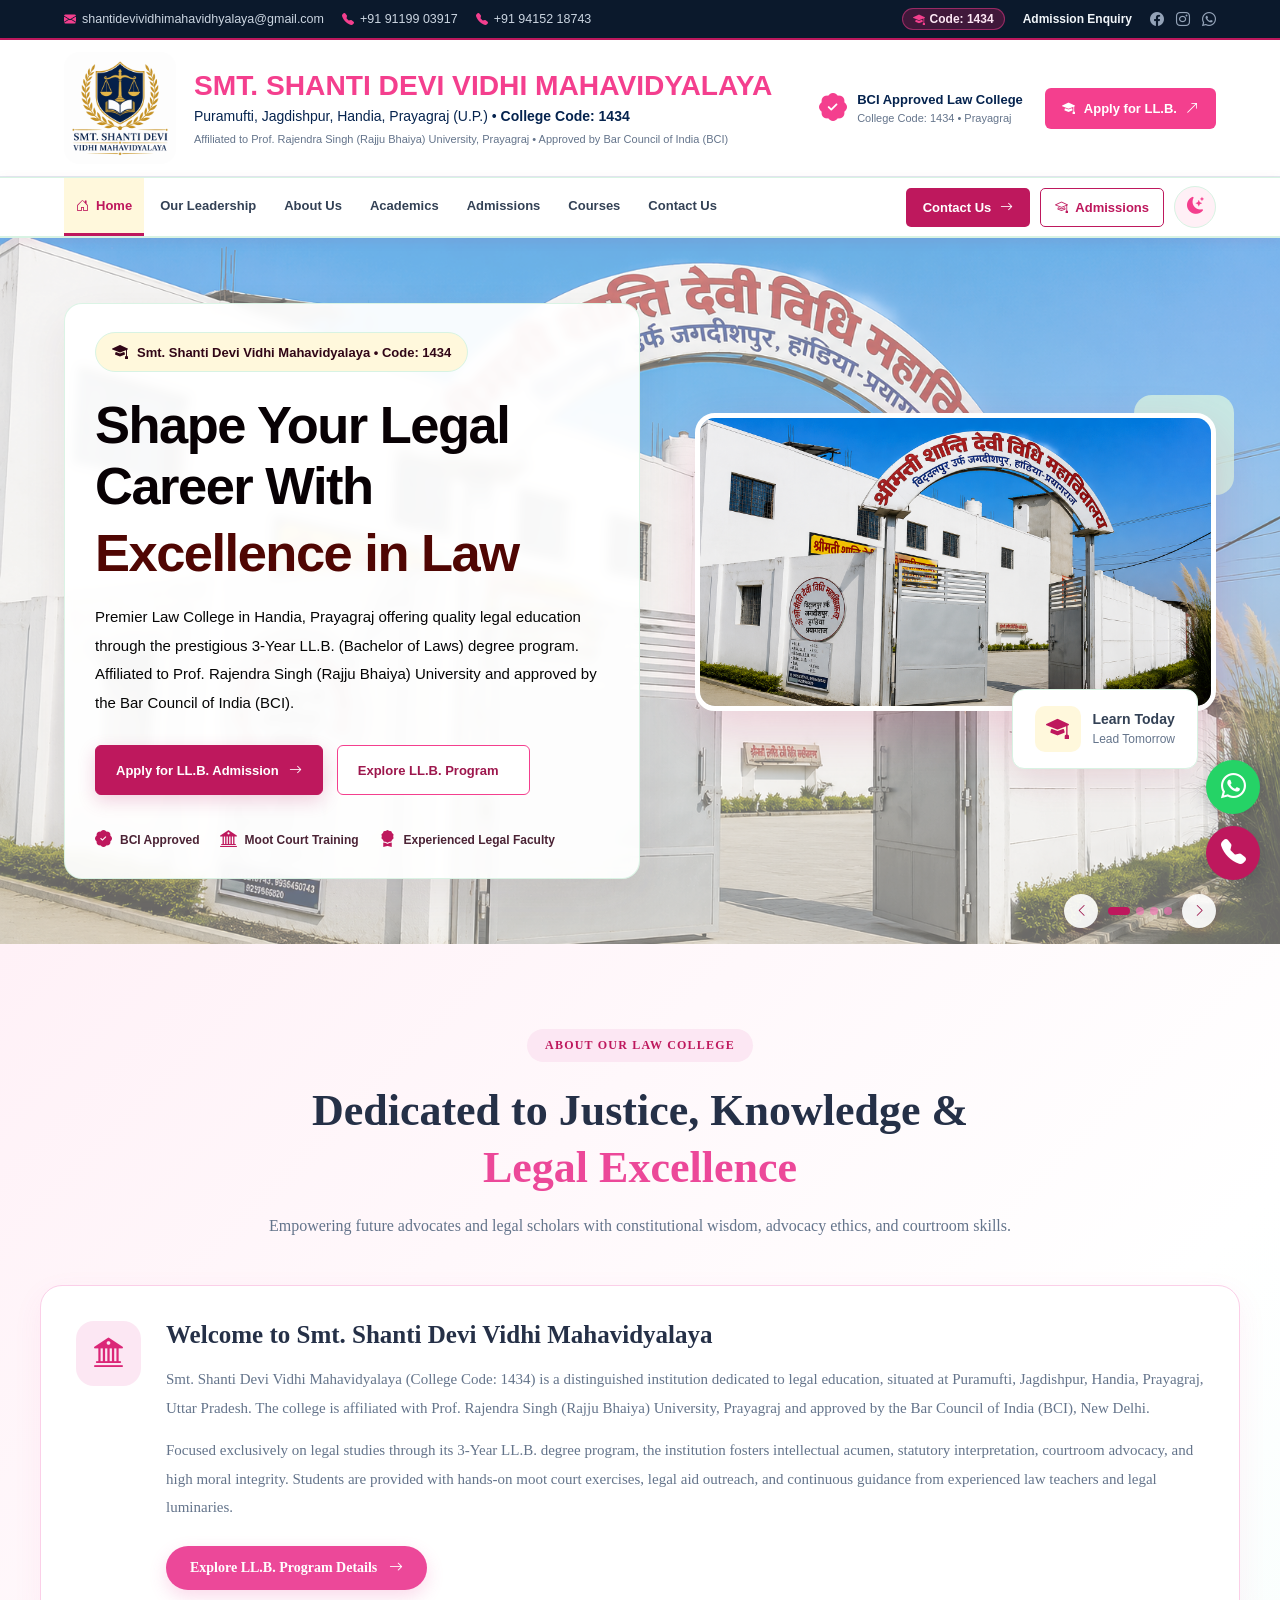
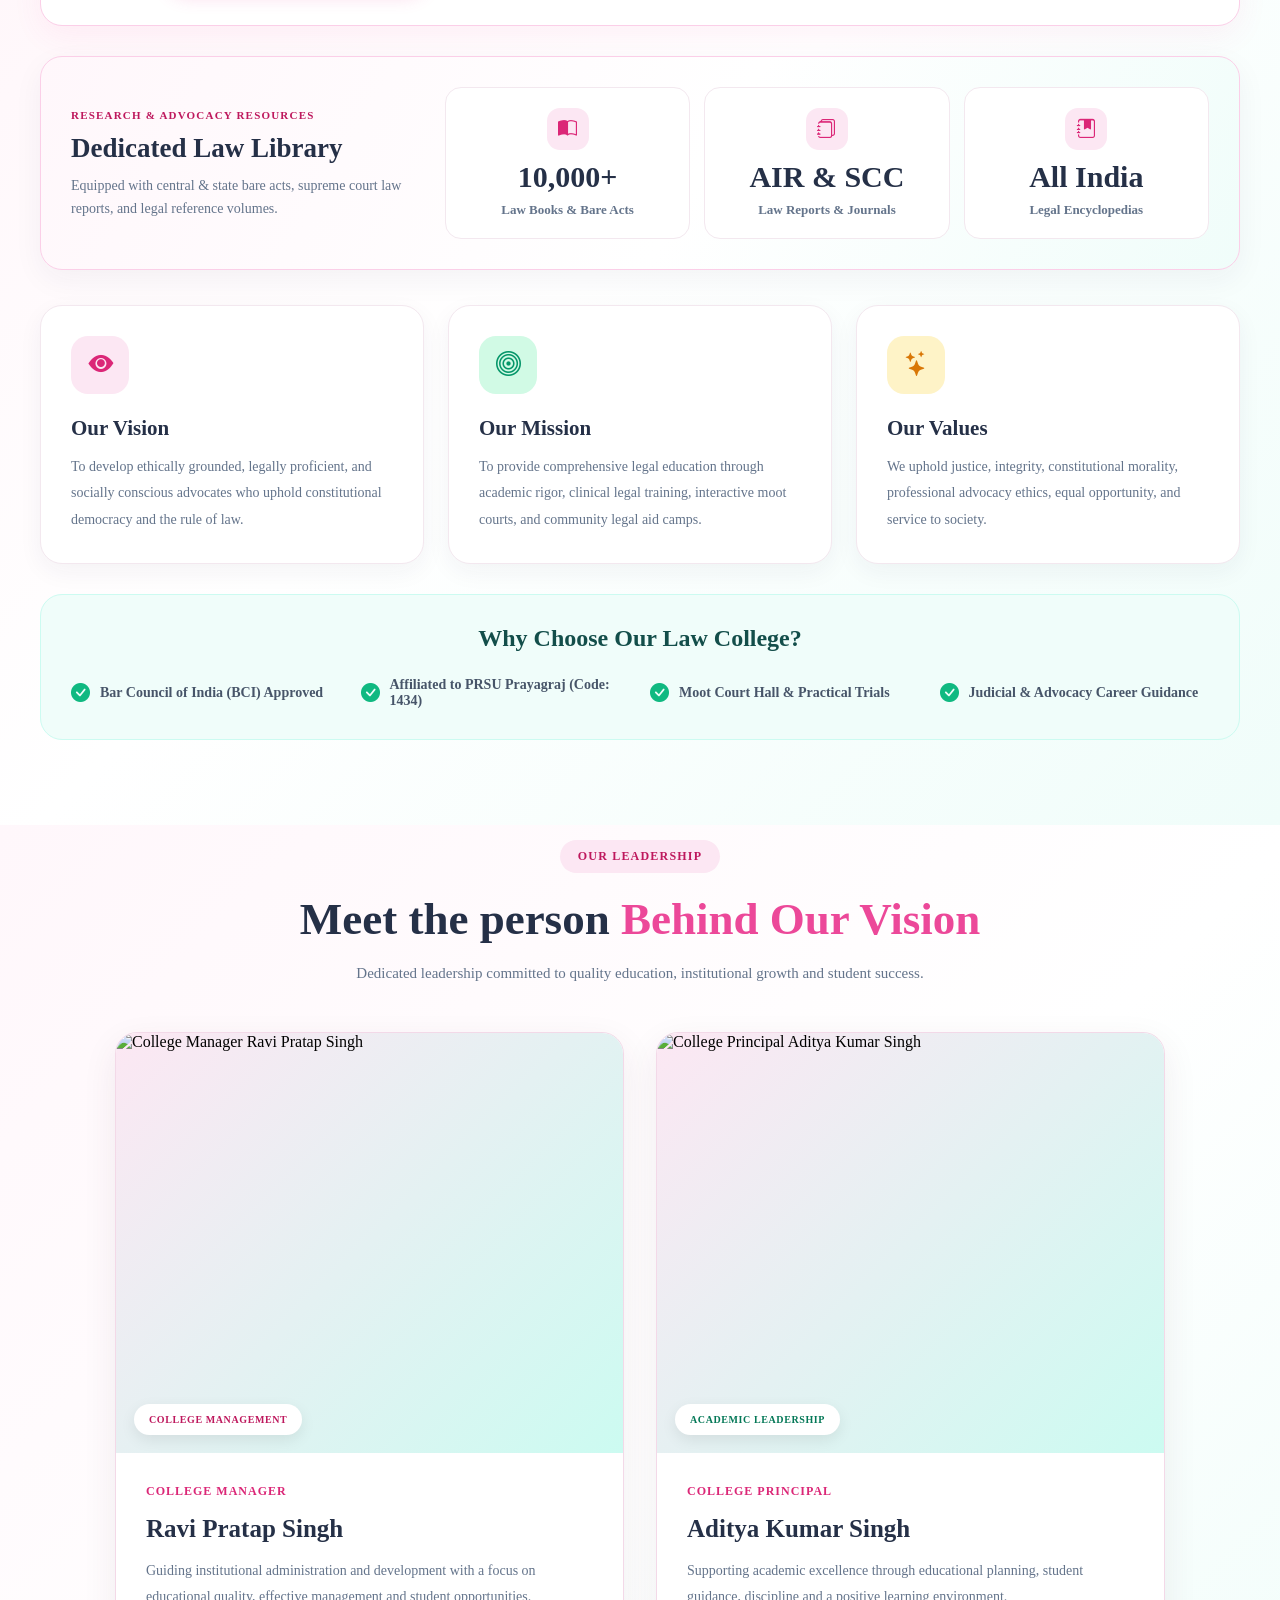
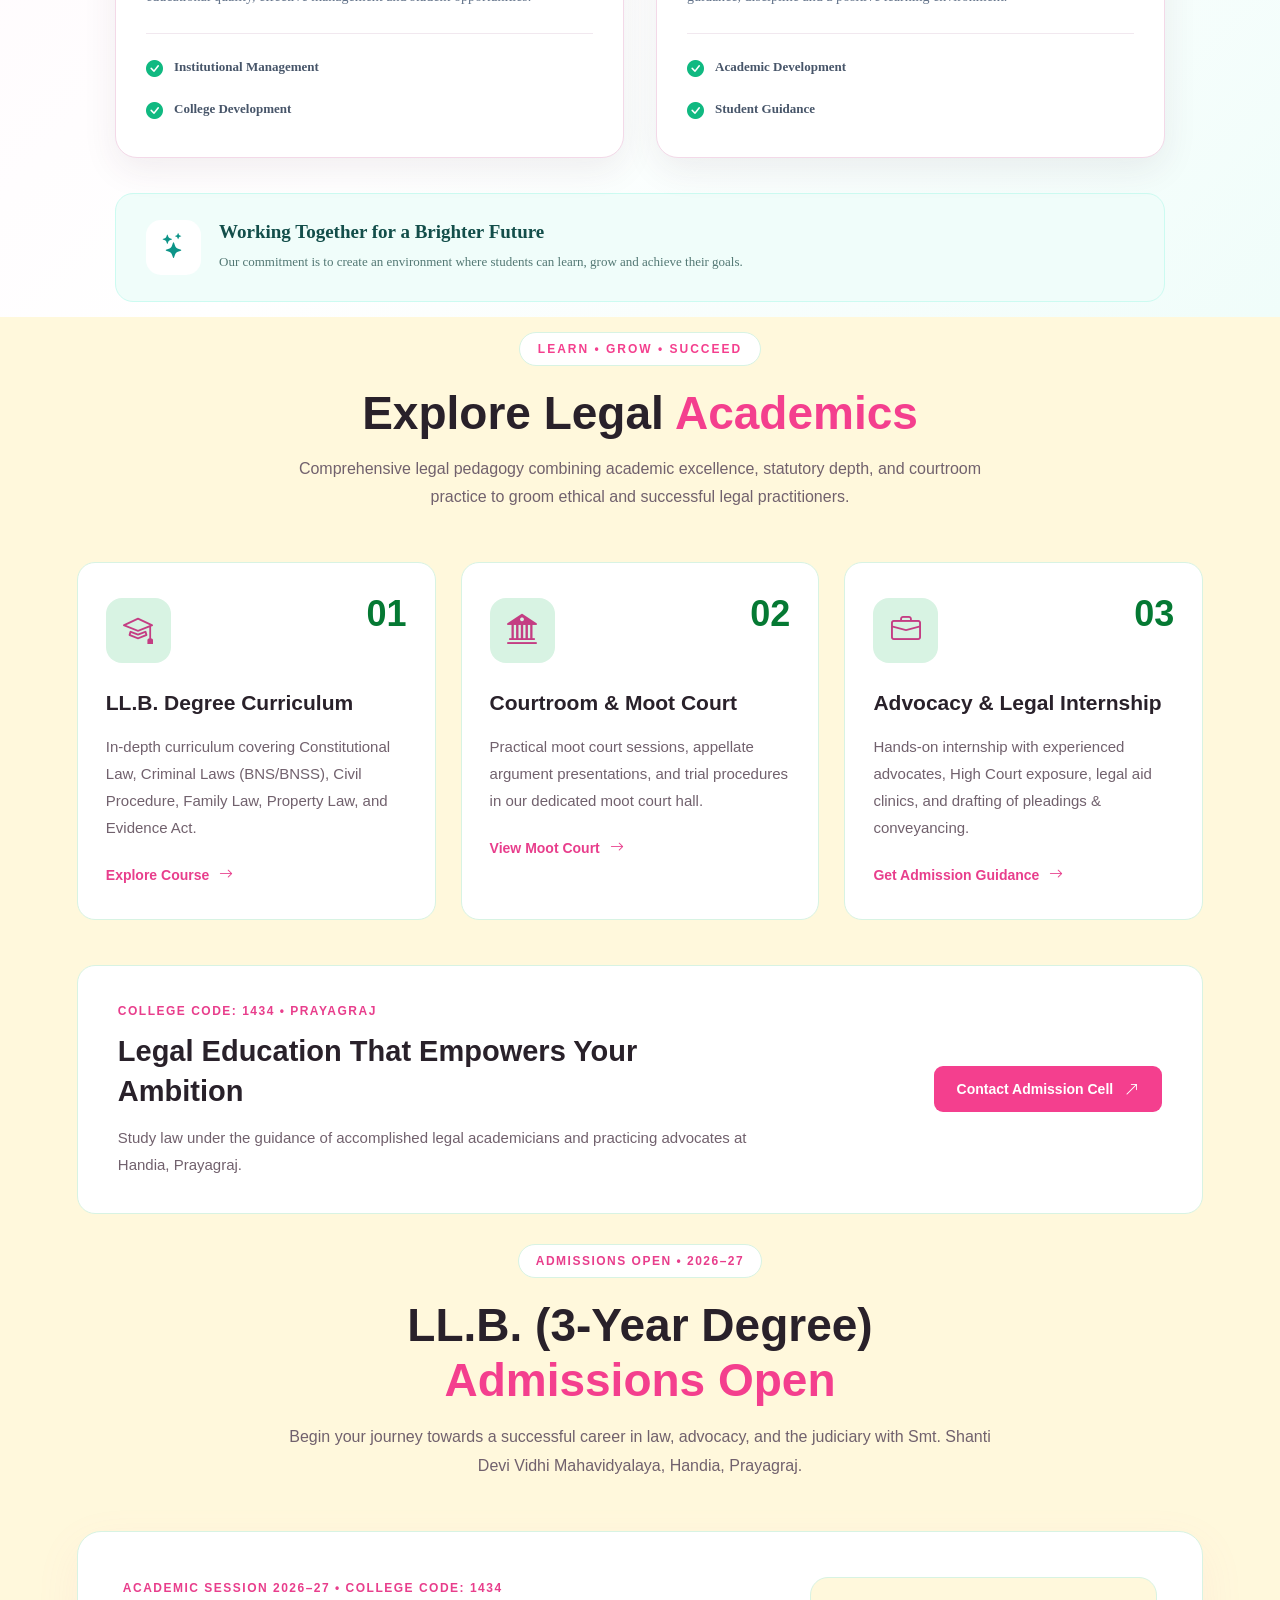
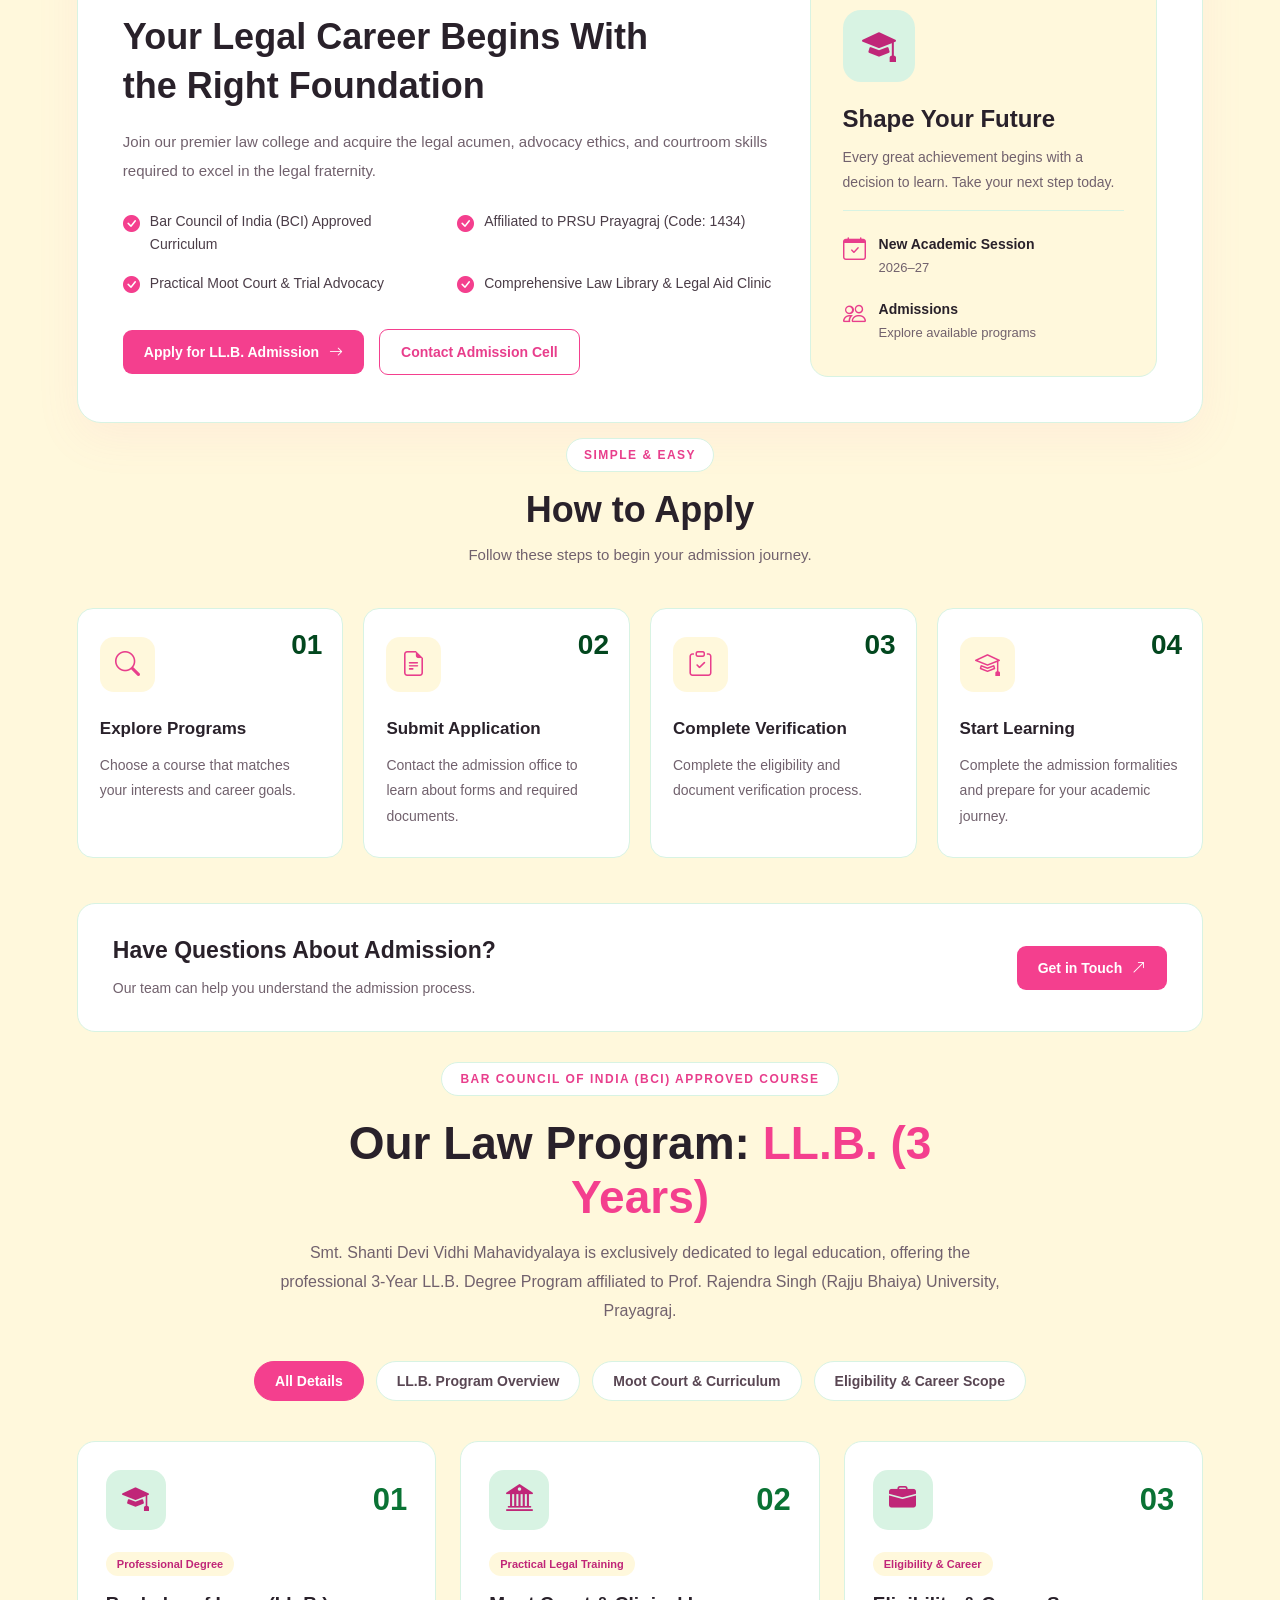
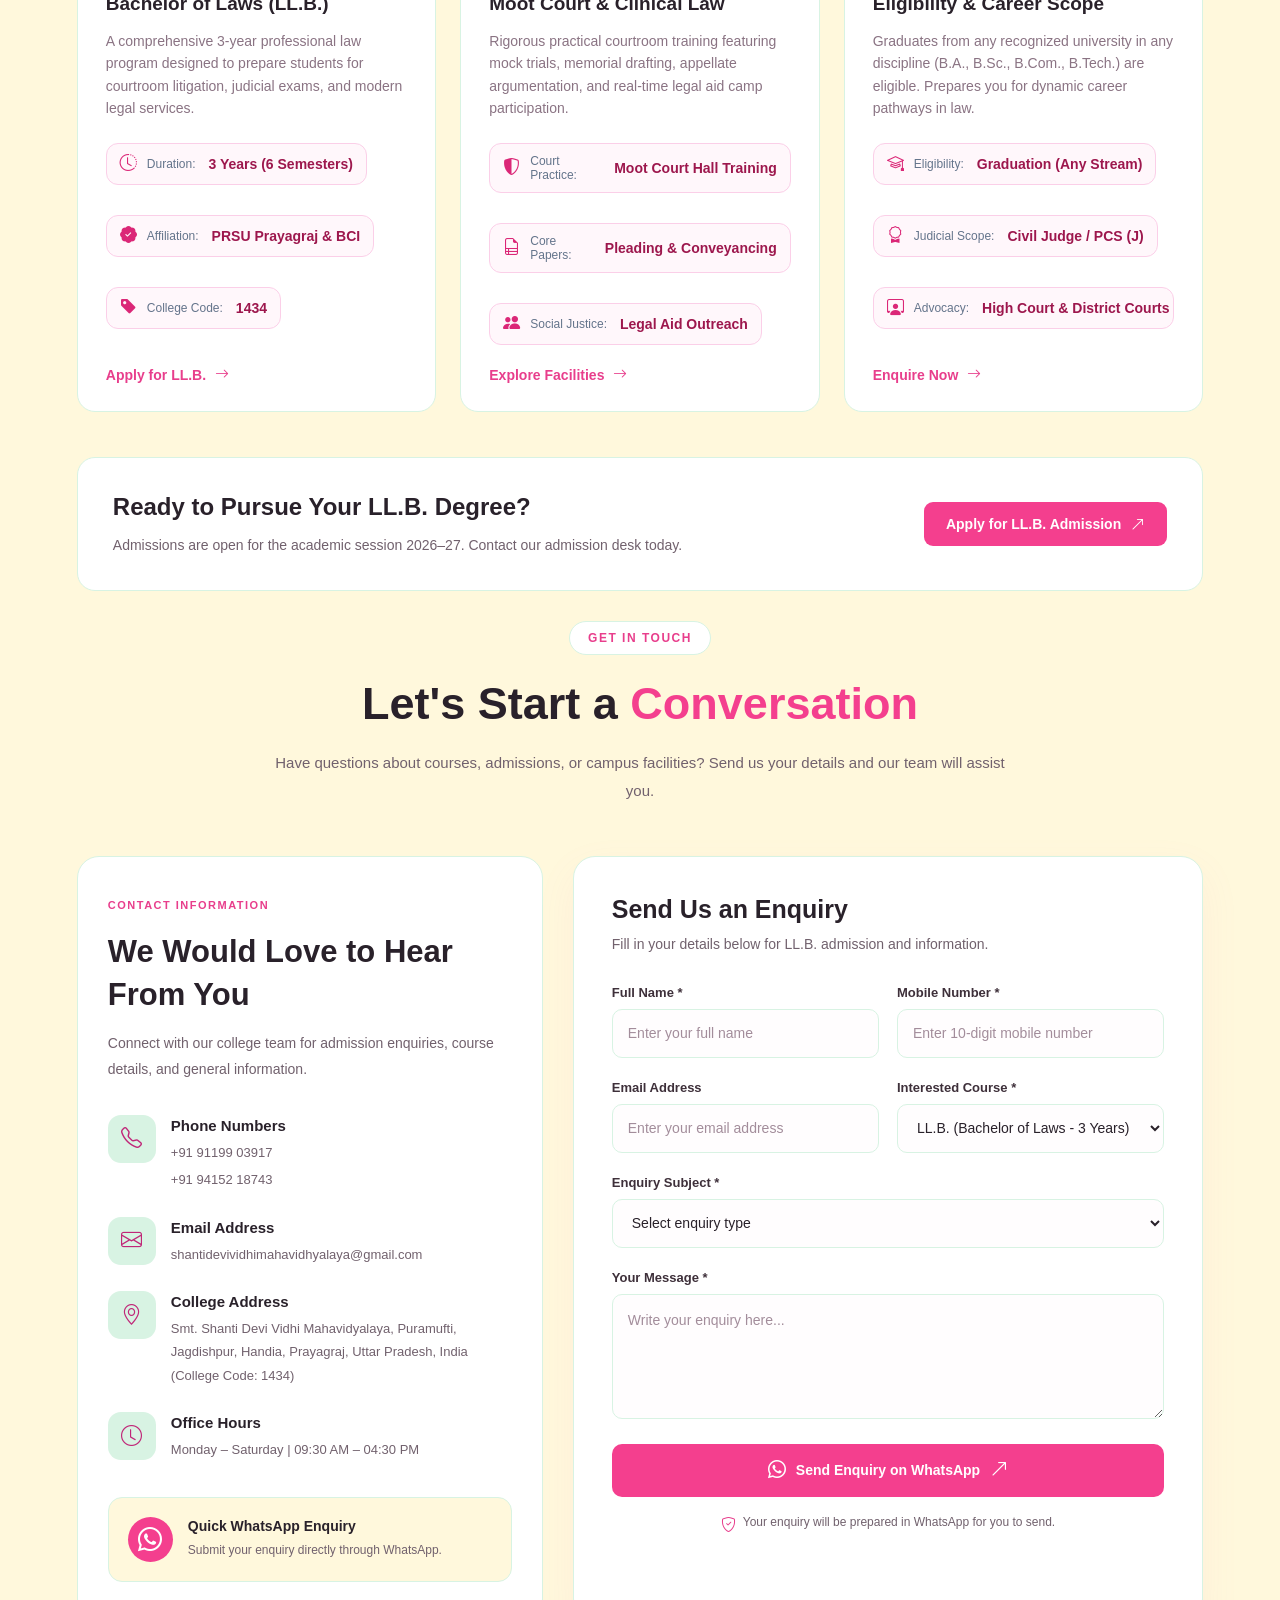
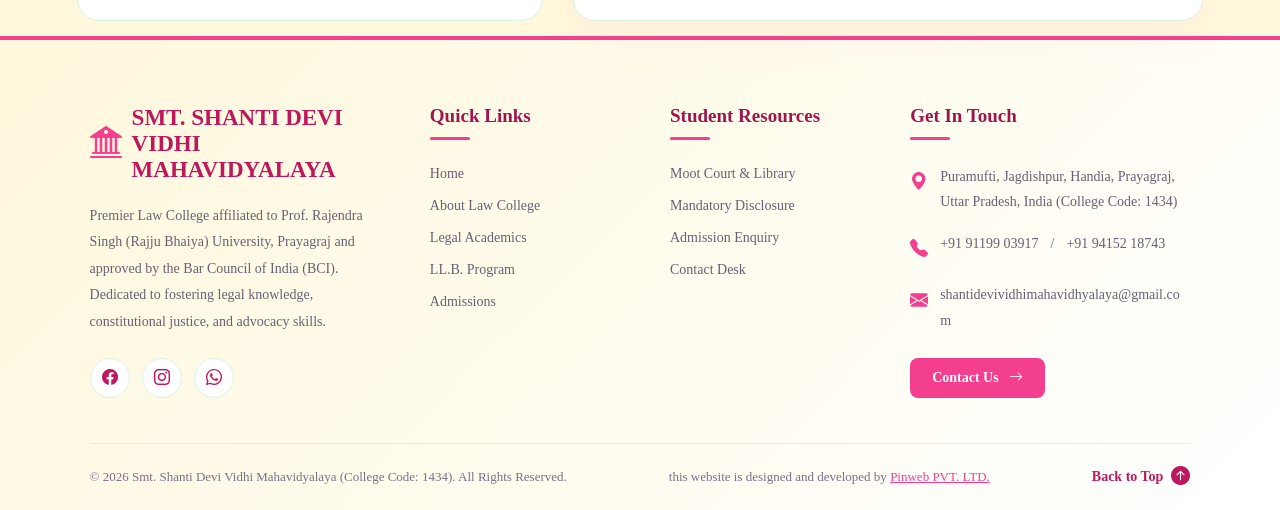
==== commit 6dfadbe4: "updated" ====
--- a/index.html
+++ b/index.html
@@ -176,13 +176,16 @@
 <section class="college-hero">
     <div class="hero-background" aria-hidden="true">
         <img class="hero-background-slide is-active"
-             src="images/cllg2.jpeg"
+             src="images/img2.png"
              alt="">
         <img class="hero-background-slide"
-             src="images/AIimg.jpeg"
+             src="images/img3.png"
              alt="">
         <img class="hero-background-slide hero-background-slide-alt"
-             src="images/cllg3.jpeg"
+             src="images/img4.png"
+             alt="">
+        <img class="hero-background-slide"
+             src="images/img1.png"
              alt="">
     </div>
 
@@ -243,9 +246,11 @@
         <div class="hero-visual">
 
             <img
-                src="images/AIimg.jpeg"
+                src="images/img2.png"
                 alt="College campus and academic building"
                 class="hero-campus-image"
+                id="heroCampusImage"
+                loading="eager"
             >
 
             <!-- Floating Information Card -->
@@ -290,6 +295,10 @@
                     type="button"
                     data-slide-index="2"
                     aria-label="Show background image 3"></button>
+            <button class="hero-background-indicator"
+                    type="button"
+                    data-slide-index="3"
+                    aria-label="Show background image 4"></button>
         </div>
         <button class="hero-background-arrow"
                 type="button"
@@ -1659,6 +1668,7 @@
 const heroCarousel = document.querySelector(".college-hero");
 const heroSlides = heroCarousel.querySelectorAll(".hero-background-slide");
 const heroIndicators = heroCarousel.querySelectorAll(".hero-background-indicator");
+const heroCampusImage = document.querySelector("#heroCampusImage");
 const reducedMotion = window.matchMedia("(prefers-reduced-motion: reduce)");
 let activeHeroSlide = 0;
 let heroAutoplay;
@@ -1669,6 +1679,14 @@
     heroSlides.forEach((slide, slideIndex) => {
         slide.classList.toggle("is-active", slideIndex === activeHeroSlide);
     });
+
+    if (heroCampusImage) {
+        heroCampusImage.classList.add("is-changing");
+        window.setTimeout(() => {
+            heroCampusImage.src = heroSlides[activeHeroSlide].src;
+            heroCampusImage.classList.remove("is-changing");
+        }, reducedMotion.matches ? 0 : 180);
+    }
 
     heroIndicators.forEach((indicator, indicatorIndex) => {
         const isActive = indicatorIndex === activeHeroSlide;
@@ -1707,6 +1725,20 @@
         showHeroSlide(Number(indicator.dataset.slideIndex));
     });
 });
+
+let heroTouchStartX = 0;
+
+heroCarousel.addEventListener("touchstart", (event) => {
+    heroTouchStartX = event.changedTouches[0].clientX;
+}, { passive: true });
+
+heroCarousel.addEventListener("touchend", (event) => {
+    const distance = event.changedTouches[0].clientX - heroTouchStartX;
+
+    if (Math.abs(distance) > 45) {
+        showHeroSlide(activeHeroSlide + (distance < 0 ? 1 : -1));
+    }
+}, { passive: true });
 
 heroCarousel.addEventListener("mouseenter", stopHeroAutoplay);
 heroCarousel.addEventListener("mouseleave", startHeroAutoplay);
--- a/style.css
+++ b/style.css
@@ -827,7 +827,7 @@
     width: 100%;
     position: relative;
     overflow: hidden;
-    background: linear-gradient(120deg, #FFFFFF 35%, #FFF8DC 100%);
+    background: #FFFDF8;
     font-family: Arial, sans-serif;
 }
 
@@ -843,11 +843,15 @@
     position: absolute;
     inset: 0;
     content: "";
-    background: linear-gradient(
-        120deg,
-        rgba(255, 255, 255, 0.3) 35%,
-        rgba(255, 241, 242, 0.34) 100%
-    );
+    /* background: linear-gradient(
+        90deg,
+        rgba(255, 253, 248, 0.92) 0%,
+        rgba(255, 253, 248, 0.82) 36%,
+        rgba(255, 253, 248, 0.42) 58%,
+        rgba(255, 253, 248, 0.10) 82%,
+        rgba(255, 253, 248, 0.04) 100%
+    ); */
+    z-index: 1;
 }
 
 .hero-background-slide {
@@ -863,7 +867,7 @@
 }
 
 .hero-background-slide.is-active {
-    opacity: 1;
+    opacity: 0.58;
     transform: scale(1);
 }
 
@@ -896,6 +900,12 @@
     max-width: 620px;
     position: relative;
     z-index: 2;
+    padding: 28px 30px;
+    background: rgba(255, 255, 255, 0.94);
+    border: 1px solid rgba(216, 243, 227, 0.9);
+    border-radius: 18px;
+    box-shadow: 0 18px 45px rgba(74, 32, 52, 0.08);
+    backdrop-filter: blur(5px);
 }
 
 .hero-badge {
@@ -1025,28 +1035,35 @@
     position: relative;
     min-width: 0;
     z-index: 1;
+    padding-bottom: 58px;
 }
 
 .hero-campus-image {
     display: block;
     width: 100%;
-    height: 400px;
-
-    object-fit: cover;
+    height: auto;
+    object-fit: contain;
     object-position: center;
+    background: transparent;
 
     border: 5px solid #FFFFFF;
     border-radius: 20px;
 
     box-shadow: 0 20px 50px rgba(190, 24, 93, 0.16);
+    transition: opacity 0.35s ease, transform 0.6s ease;
+}
+
+.hero-campus-image.is-changing {
+    opacity: 0.35;
+    transform: scale(0.985);
 }
 
 /* FLOATING CARD */
 
 .hero-floating-card {
     position: absolute;
-    left: -25px;
-    bottom: 25px;
+    right: 18px;
+    bottom: 0;
     z-index: 3;
 
     display: flex;
@@ -1183,16 +1200,13 @@
         font-size: 14px;
     }
 
-    .hero-campus-image {
-        height: 340px;
-    }
-
     .hero-highlights {
         gap: 14px;
     }
 
     .hero-floating-card {
-        left: -12px;
+        right: 10px;
+        bottom: 0;
     }
 }
 
@@ -1201,6 +1215,19 @@
 ========================================== */
 
 @media (max-width: 700px) {
+    .hero-background::after {
+        background: linear-gradient(
+            180deg,
+            rgba(255, 253, 248, 0.98) 0%,
+            rgba(255, 253, 248, 0.93) 58%,
+            rgba(255, 253, 248, 0.18) 100%
+        );
+    }
+
+    .hero-background-slide.is-active {
+        opacity: 0.48;
+    }
+
     .hero-container {
         grid-template-columns: 1fr;
         padding: 45px 20px 55px;
@@ -1214,6 +1241,10 @@
 
     .hero-content {
         max-width: 100%;
+        padding: 22px 18px;
+        border-radius: 14px;
+        background: rgba(255, 255, 255, 0.96);
+        box-shadow: 0 12px 30px rgba(74, 32, 52, 0.07);
     }
 
     .hero-badge {
@@ -1256,17 +1287,17 @@
 
     .hero-visual {
         margin: 0 5px;
+        padding-bottom: 52px;
     }
 
     .hero-campus-image {
-        height: 290px;
         border-radius: 15px;
         border-width: 4px;
     }
 
     .hero-floating-card {
-        left: 12px;
-        bottom: -15px;
+        right: 10px;
+        bottom: 0;
         padding: 12px 15px;
     }
 
@@ -1320,9 +1351,6 @@
         gap: 12px;
     }
 
-    .hero-campus-image {
-        height: 230px;
-    }
 }
 
 /* About Section */
@@ -4825,6 +4853,32 @@
 
 :root[data-theme="dark"] .college-hero {
     background: var(--theme-background);
+}
+
+:root[data-theme="dark"] .hero-background::after {
+    background: linear-gradient(
+        90deg,
+        rgba(18, 28, 23, 0.88) 0%,
+        rgba(18, 28, 23, 0.78) 38%,
+        rgba(18, 28, 23, 0.48) 58%,
+        rgba(18, 28, 23, 0.18) 82%,
+        rgba(18, 28, 23, 0.10) 100%
+    );
+}
+
+:root[data-theme="dark"] .hero-content {
+    background: rgba(25, 37, 31, 0.94);
+    border-color: rgba(71, 85, 105, 0.78);
+}
+
+:root[data-theme="dark"] .hero-content h1,
+:root[data-theme="dark"] .hero-description,
+:root[data-theme="dark"] .hero-highlight {
+    color: #F8FAFC;
+}
+
+:root[data-theme="dark"] .hero-content h1 span {
+    color: #FDA4AF;
 }
 
 :root[data-theme="dark"] .about-section {
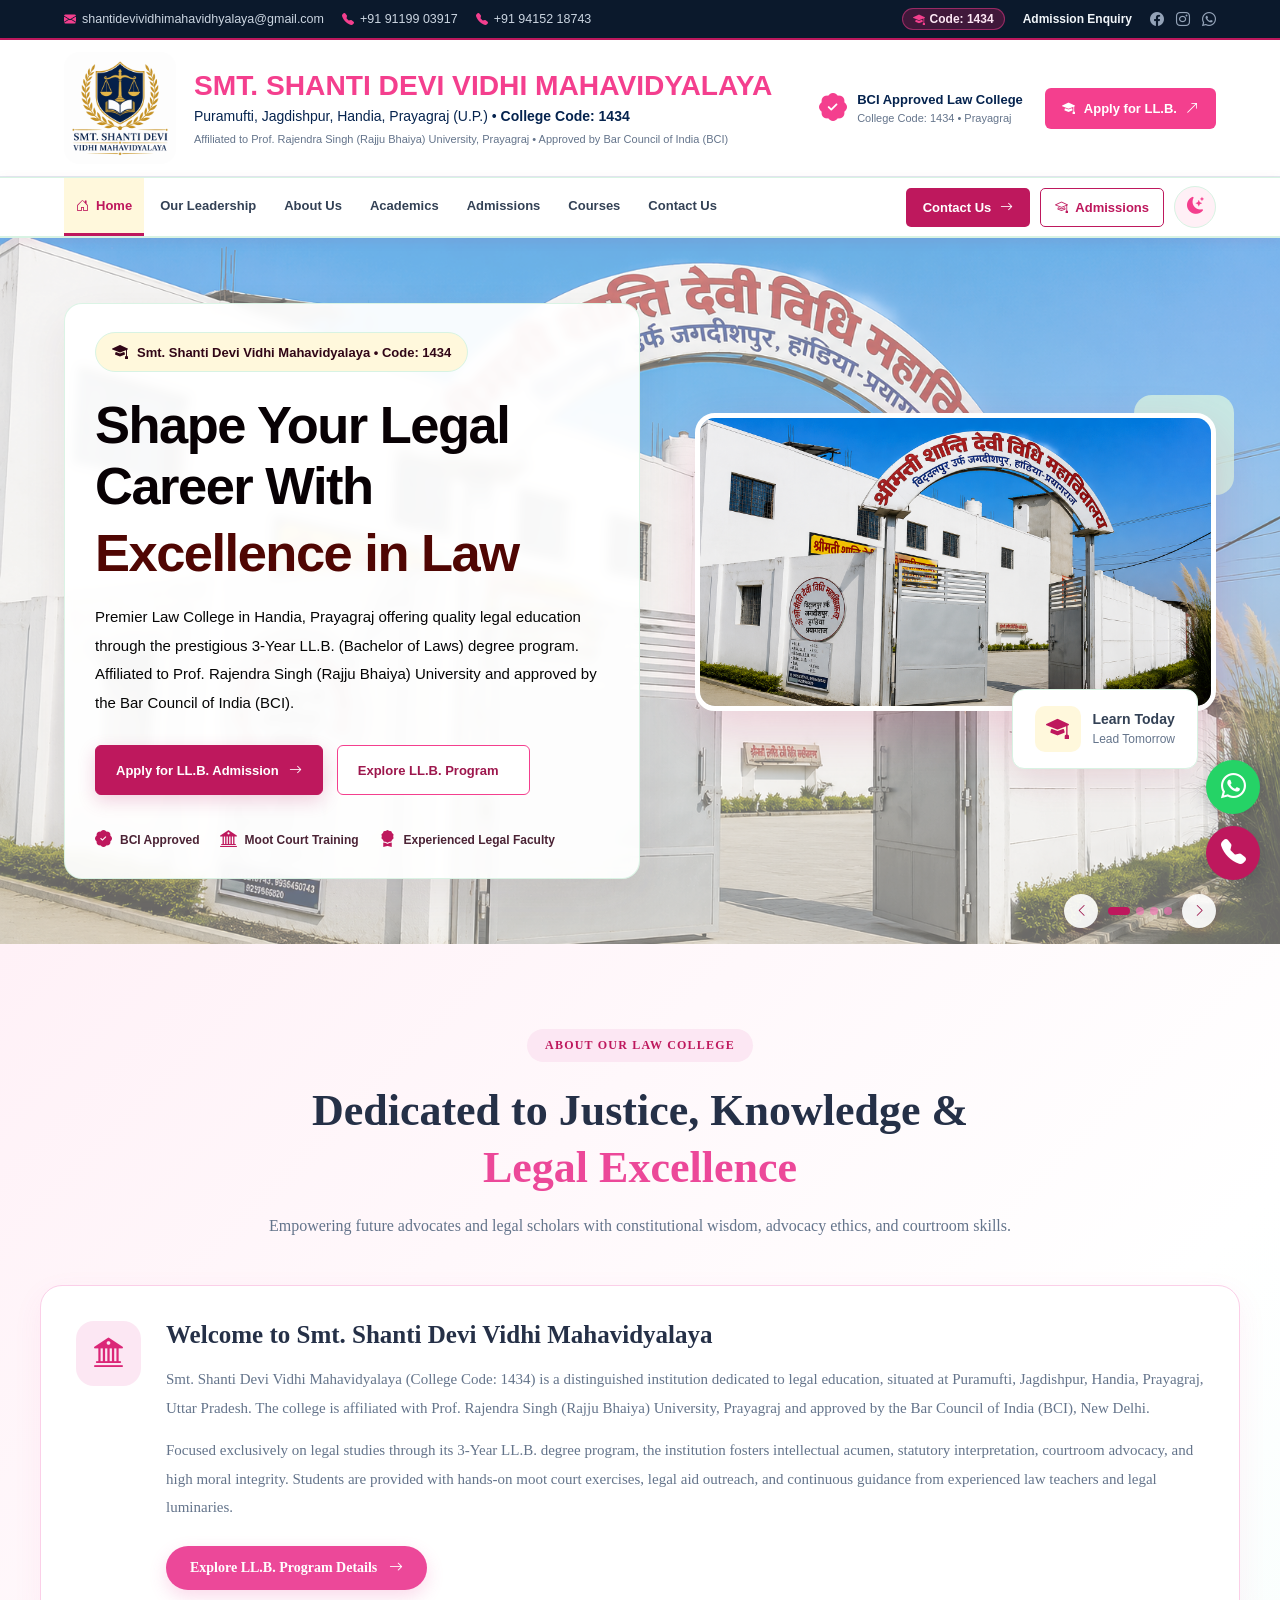
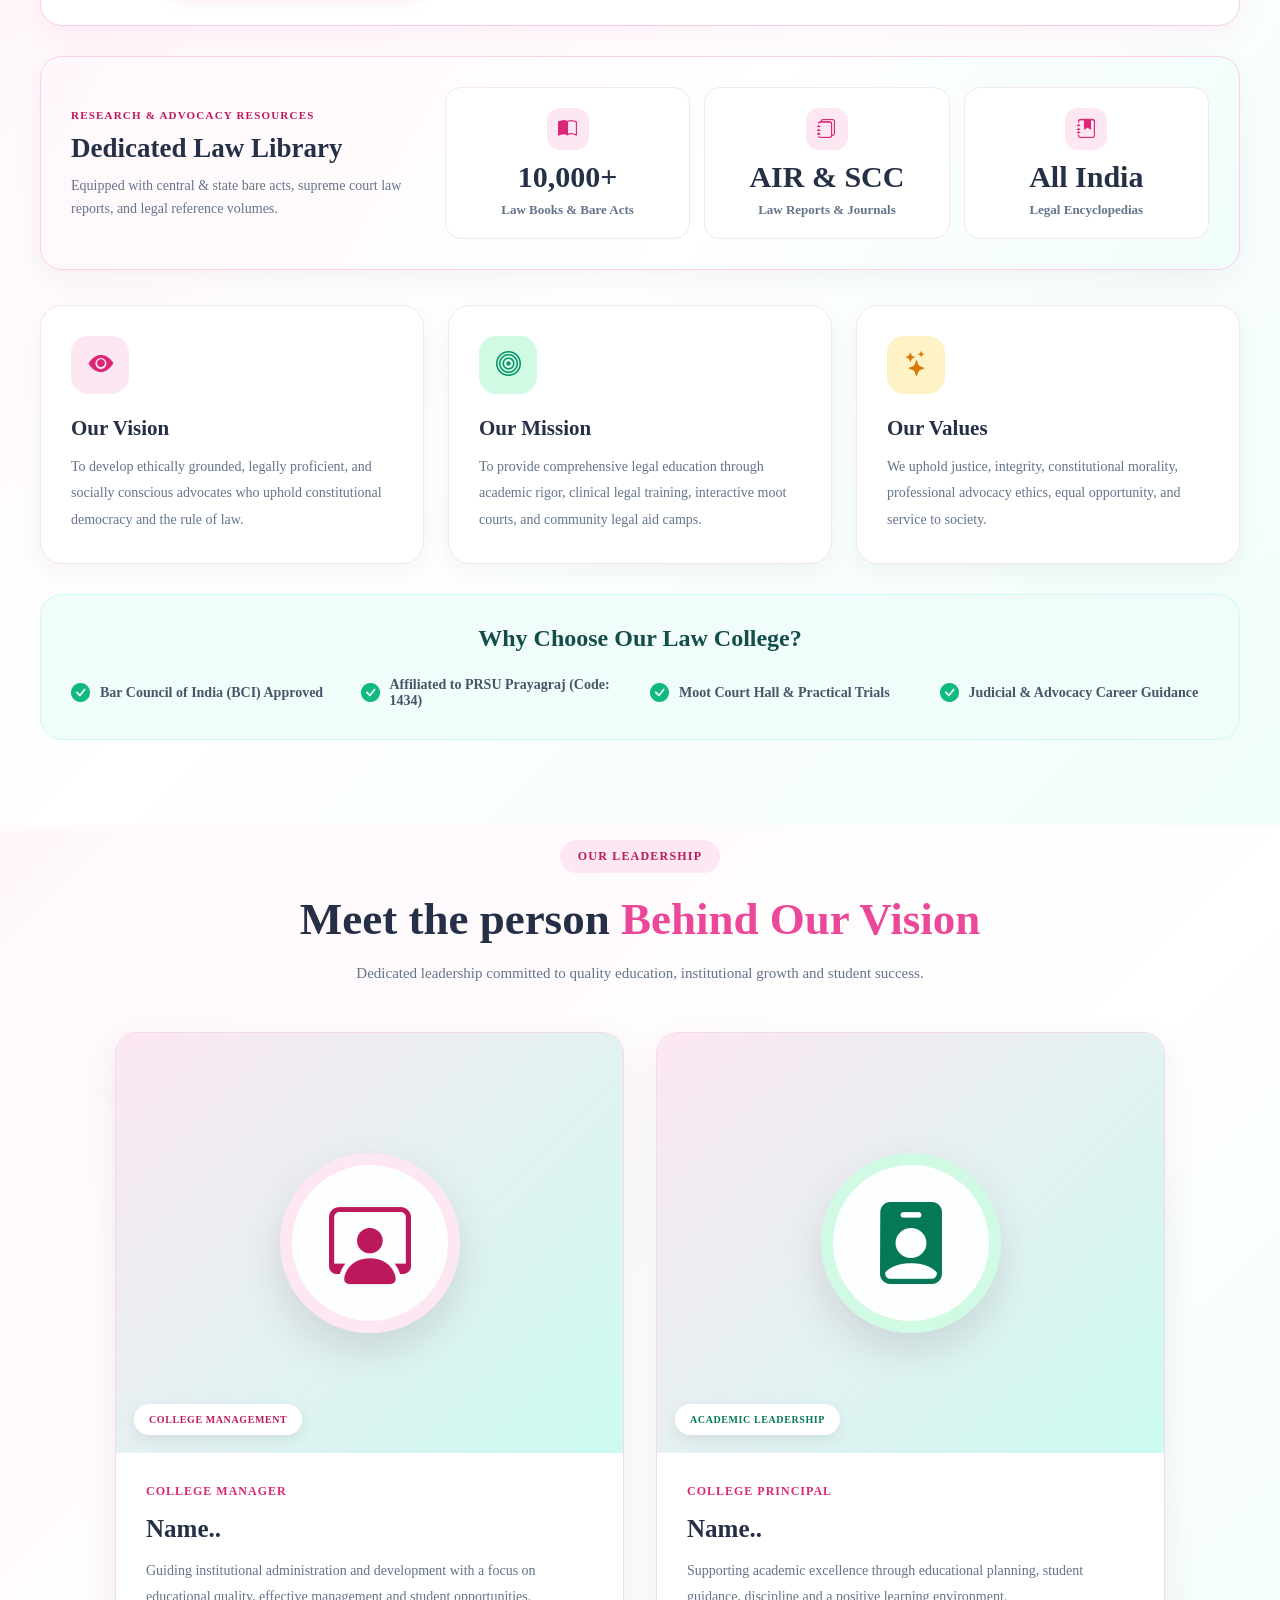
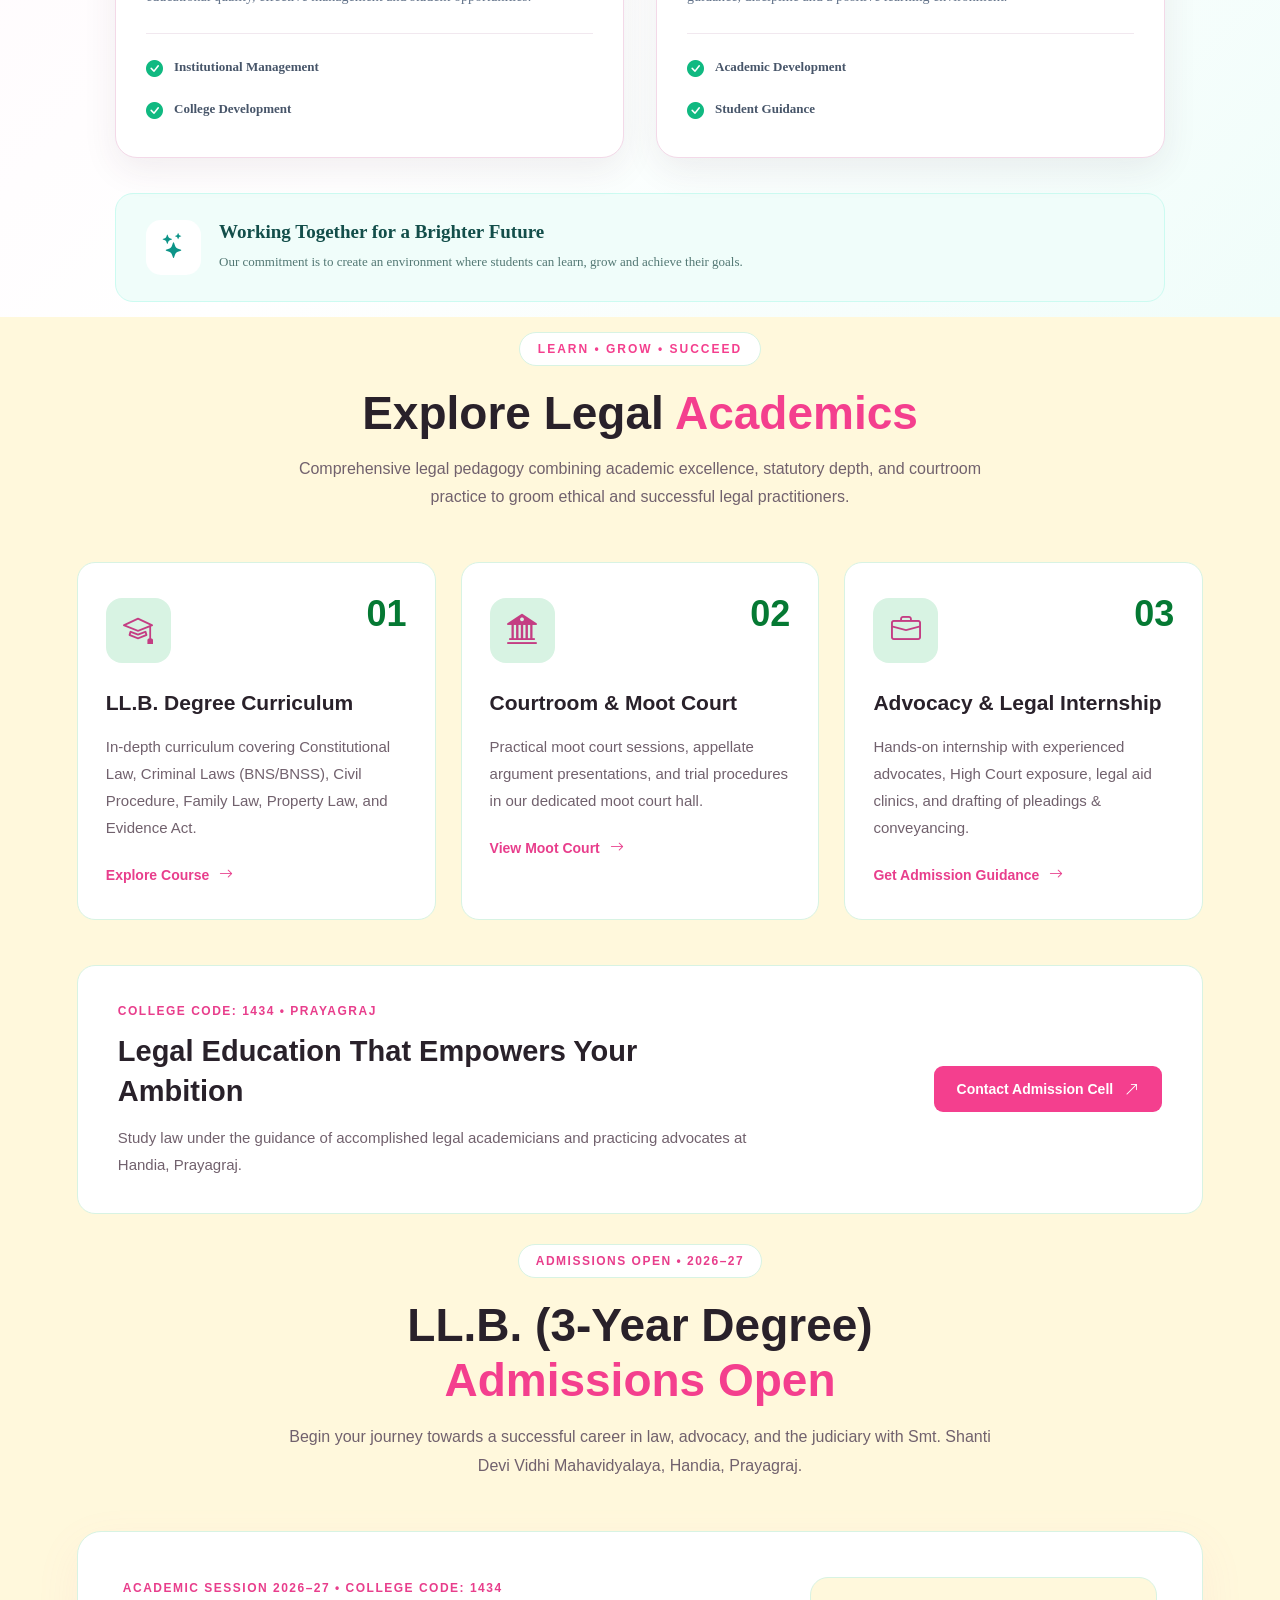
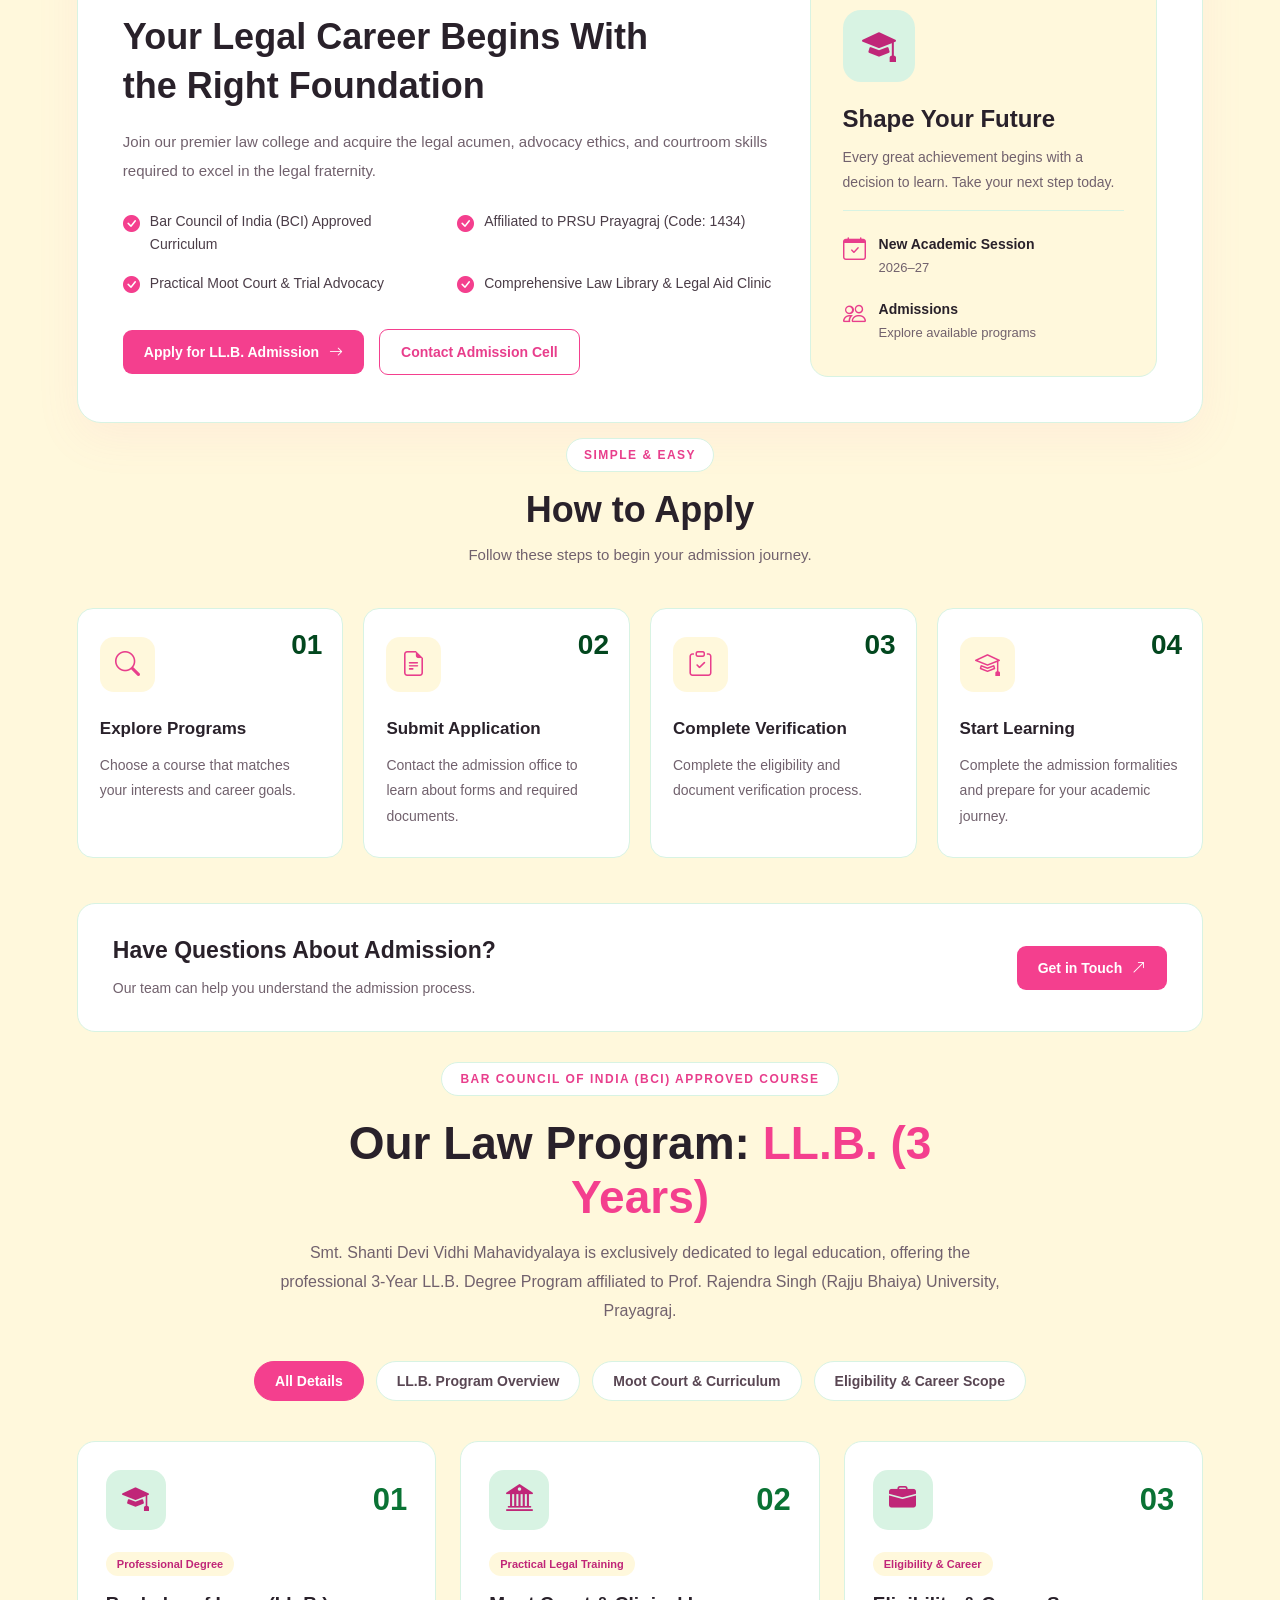
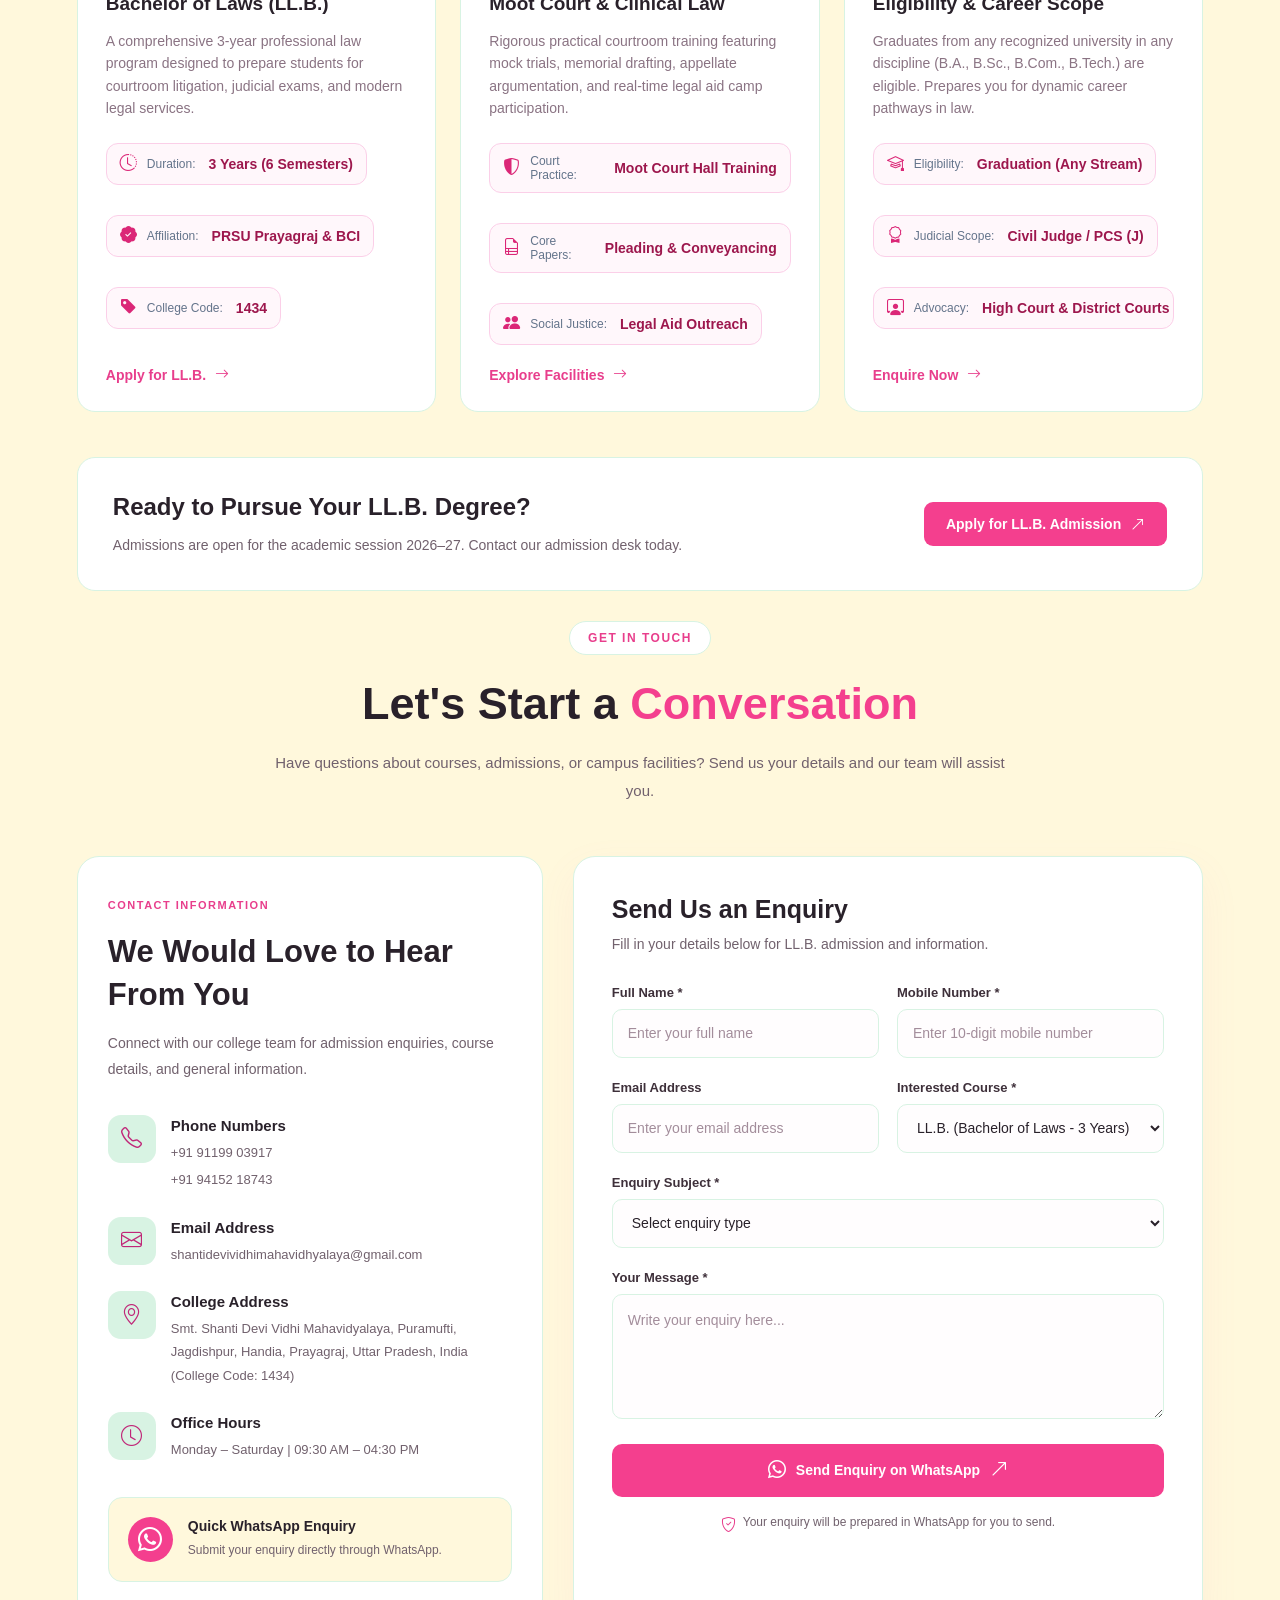
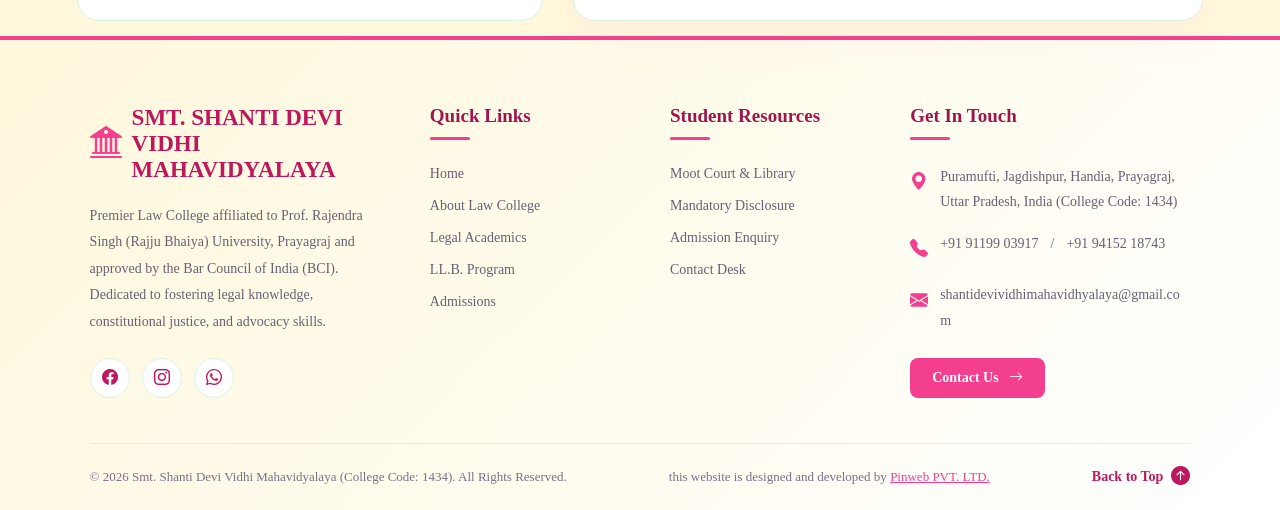
==== commit 81521c51: "add icon in staff" ====
--- a/index.html
+++ b/index.html
@@ -490,17 +490,18 @@
             <article class="cb-card">
 
                 <div class="cb-image">
-                    <img
-                        src="images/manager2.jpeg"
-                        alt="College Manager Ravi Pratap Singh"
-                    >
+                    <div class="cb-profile-icon cb-manager-icon"
+                         role="img"
+                         aria-label="College manager profile">
+                        <i class="bi bi-person-workspace" aria-hidden="true"></i>
+                    </div>
                     <span class="cb-role">COLLEGE MANAGEMENT</span>
                 </div>
 
                 <div class="cb-info">
                     <span class="cb-designation">COLLEGE MANAGER</span>
 
-                    <h3>Ravi Pratap Singh</h3>
+                    <h3>Name..</h3>
 
                     <p>
                         Guiding institutional administration and development
@@ -527,10 +528,11 @@
             <article class="cb-card">
 
                 <div class="cb-image">
-                    <img
-                        src="images/prin.jpeg"
-                        alt="College Principal Aditya Kumar Singh"
-                    >
+                    <div class="cb-profile-icon cb-principal-icon"
+                         role="img"
+                         aria-label="College principal profile">
+                        <i class="bi bi-person-badge-fill" aria-hidden="true"></i>
+                    </div>
                     <span class="cb-role cb-principal-role">
                         ACADEMIC LEADERSHIP
                     </span>
@@ -539,7 +541,7 @@
                 <div class="cb-info">
                     <span class="cb-designation">COLLEGE PRINCIPAL</span>
 
-                    <h3>Aditya Kumar Singh</h3>
+                    <h3>Name..</h3>
 
                     <p>
                         Supporting academic excellence through educational
--- a/style.css
+++ b/style.css
@@ -1909,6 +1909,42 @@
     transition: transform 0.4s ease;
 }
 
+.cb-profile-icon {
+    width: 100%;
+    height: 100%;
+    display: flex;
+    align-items: center;
+    justify-content: center;
+}
+
+.cb-profile-icon i {
+    width: 180px;
+    height: 180px;
+    display: flex;
+    align-items: center;
+    justify-content: center;
+    border-radius: 50%;
+    font-size: 82px;
+    box-shadow: 0 18px 40px rgba(80, 40, 65, 0.14);
+    transition: transform 0.4s ease;
+}
+
+.cb-manager-icon i {
+    color: #BE185D;
+    background: rgba(255, 255, 255, 0.92);
+    border: 12px solid #FCE7F3;
+}
+
+.cb-principal-icon i {
+    color: #047857;
+    background: rgba(255, 255, 255, 0.92);
+    border: 12px solid #D1FAE5;
+}
+
+.cb-card:hover .cb-profile-icon i {
+    transform: scale(1.04);
+}
+
 .cb-card:hover .cb-image img {
     transform: scale(1.025);
 }
@@ -2073,6 +2109,13 @@
 
     .cb-image {
         height: 400px;
+    }
+
+    .cb-profile-icon i {
+        width: 150px;
+        height: 150px;
+        font-size: 68px;
+        border-width: 10px;
     }
 
     .cb-info {
